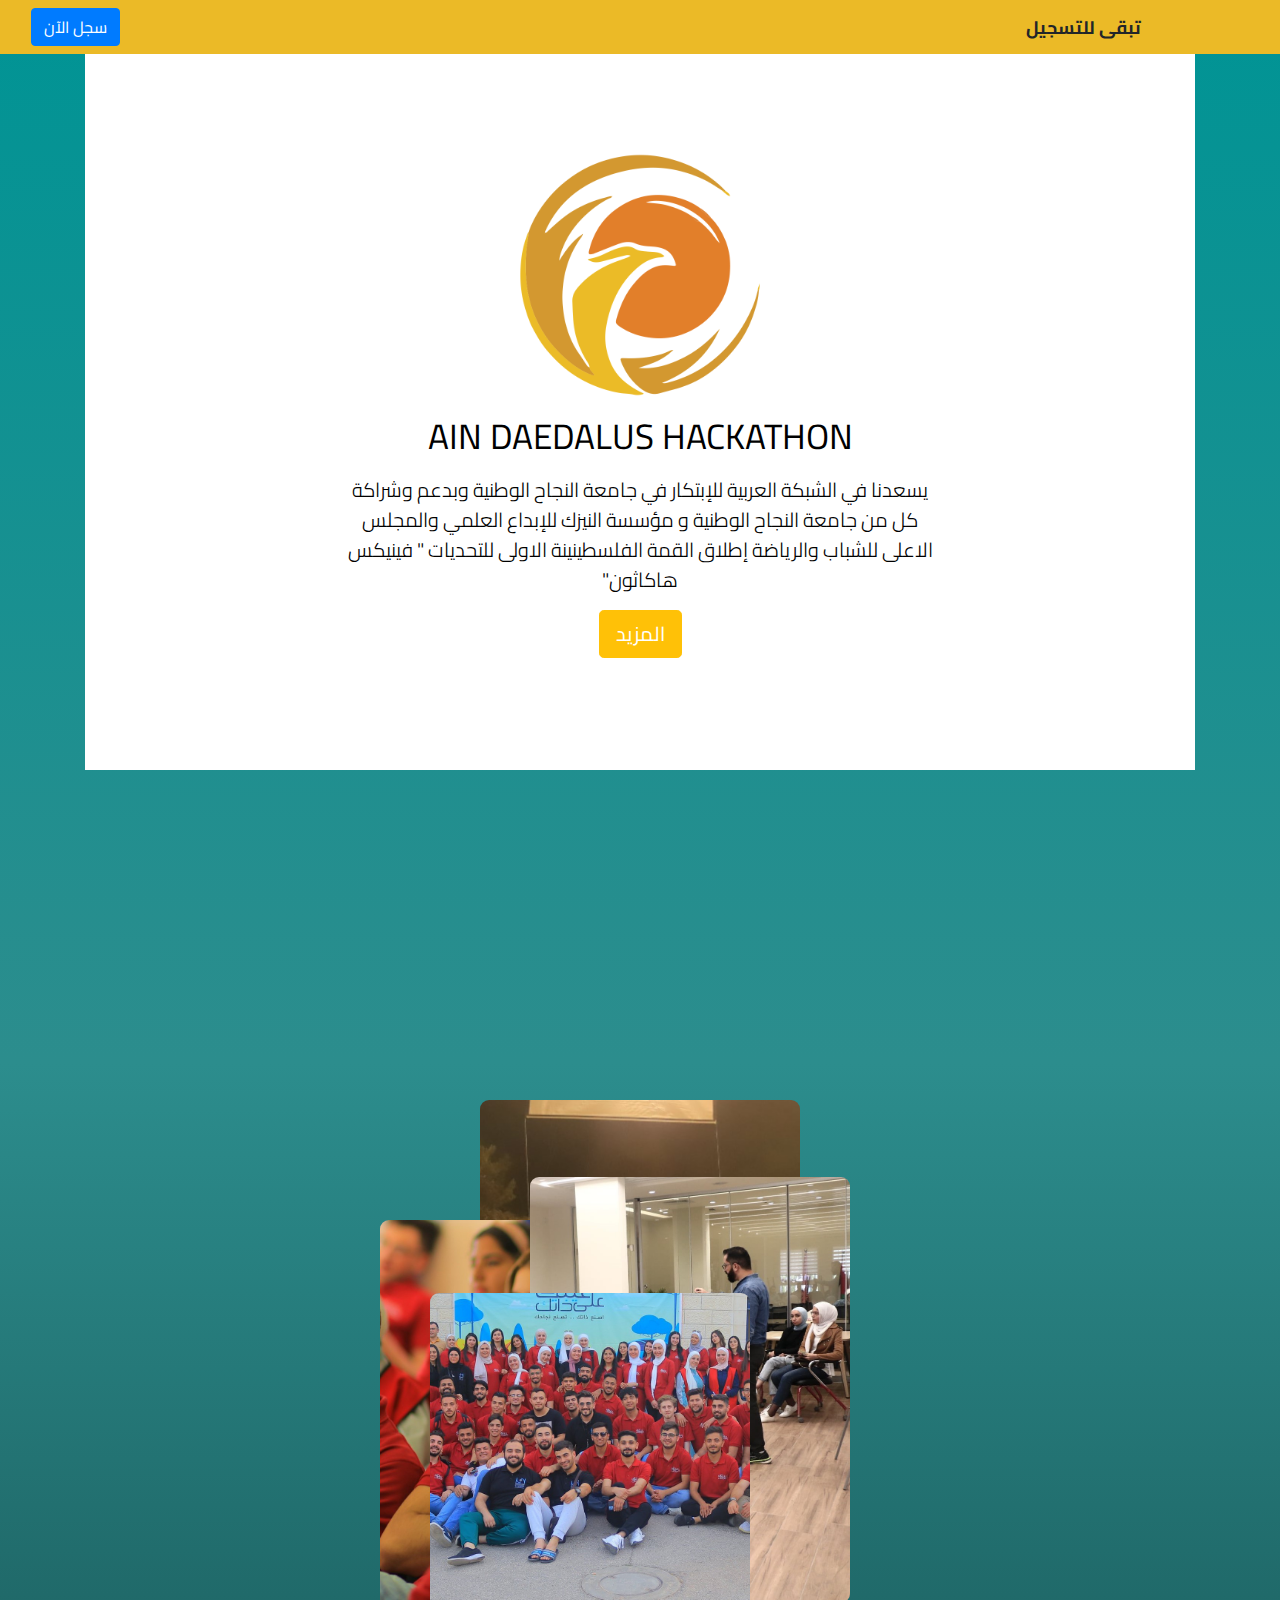
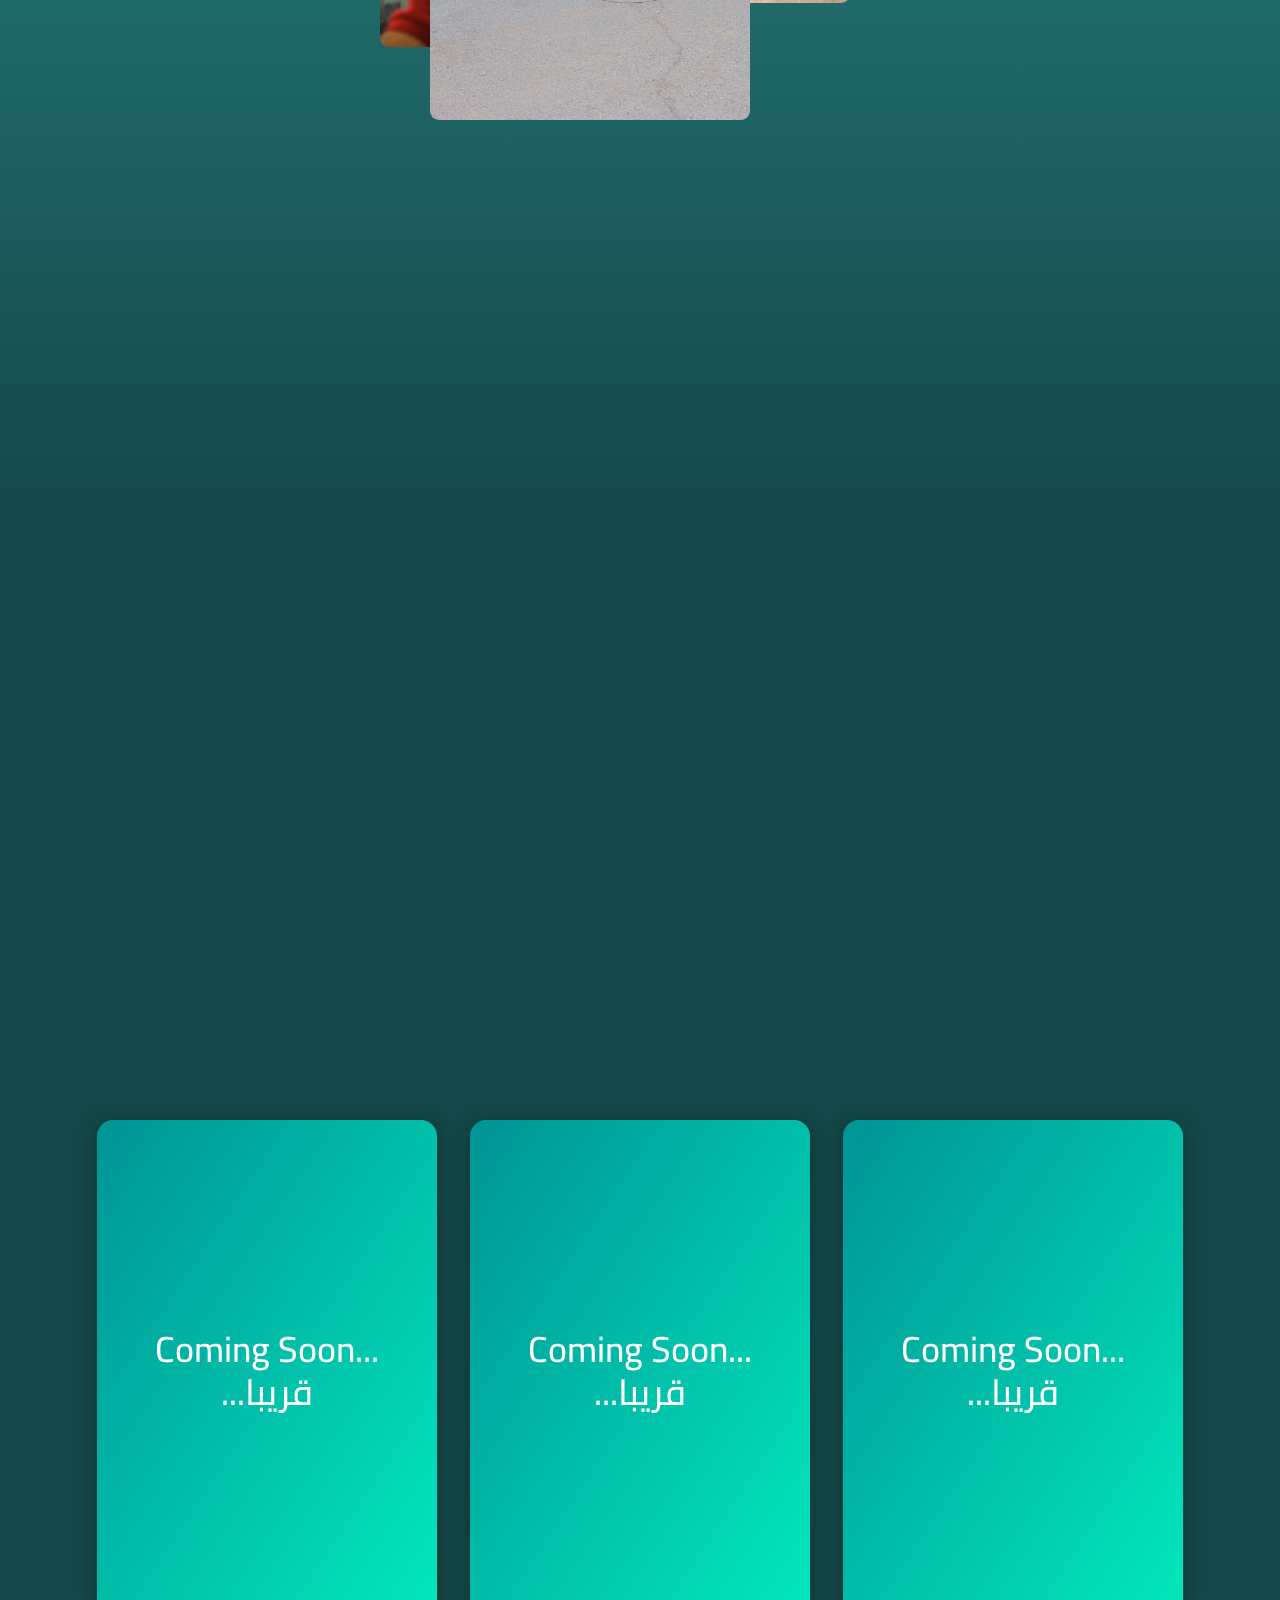
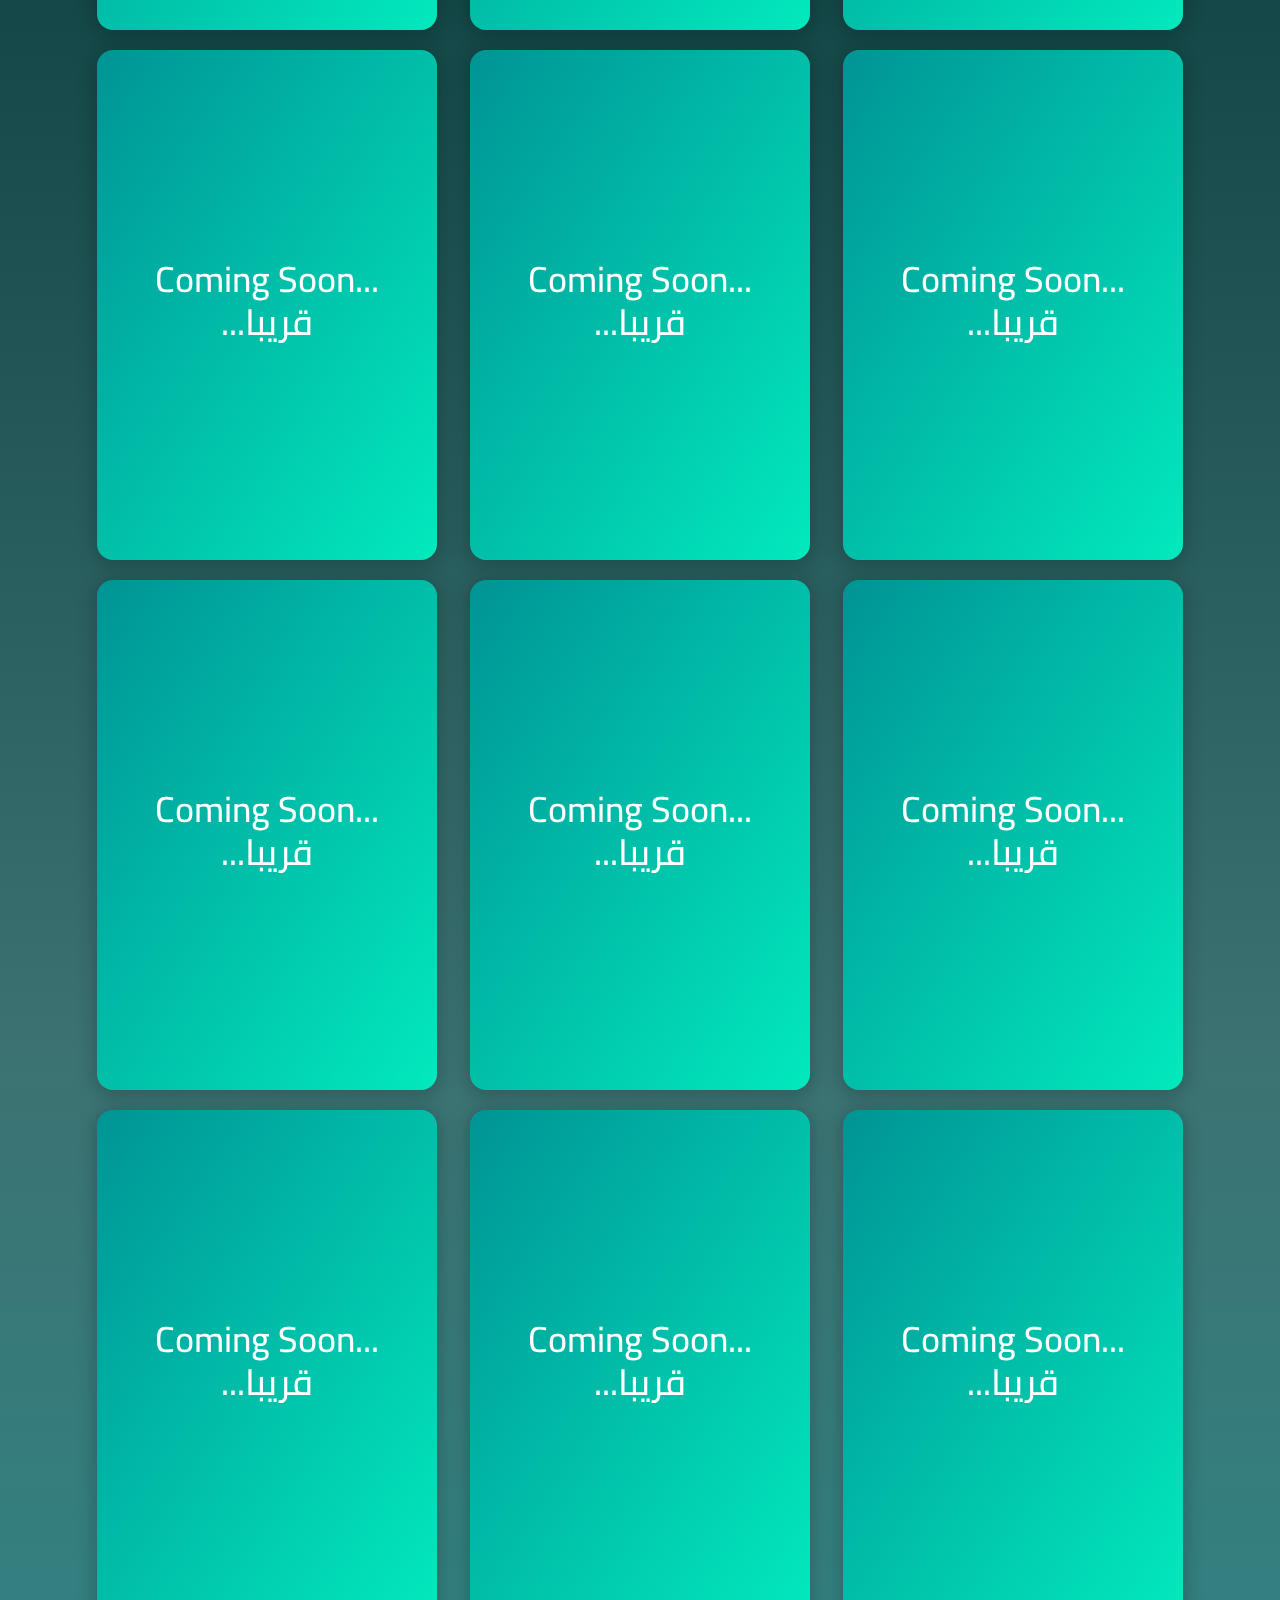
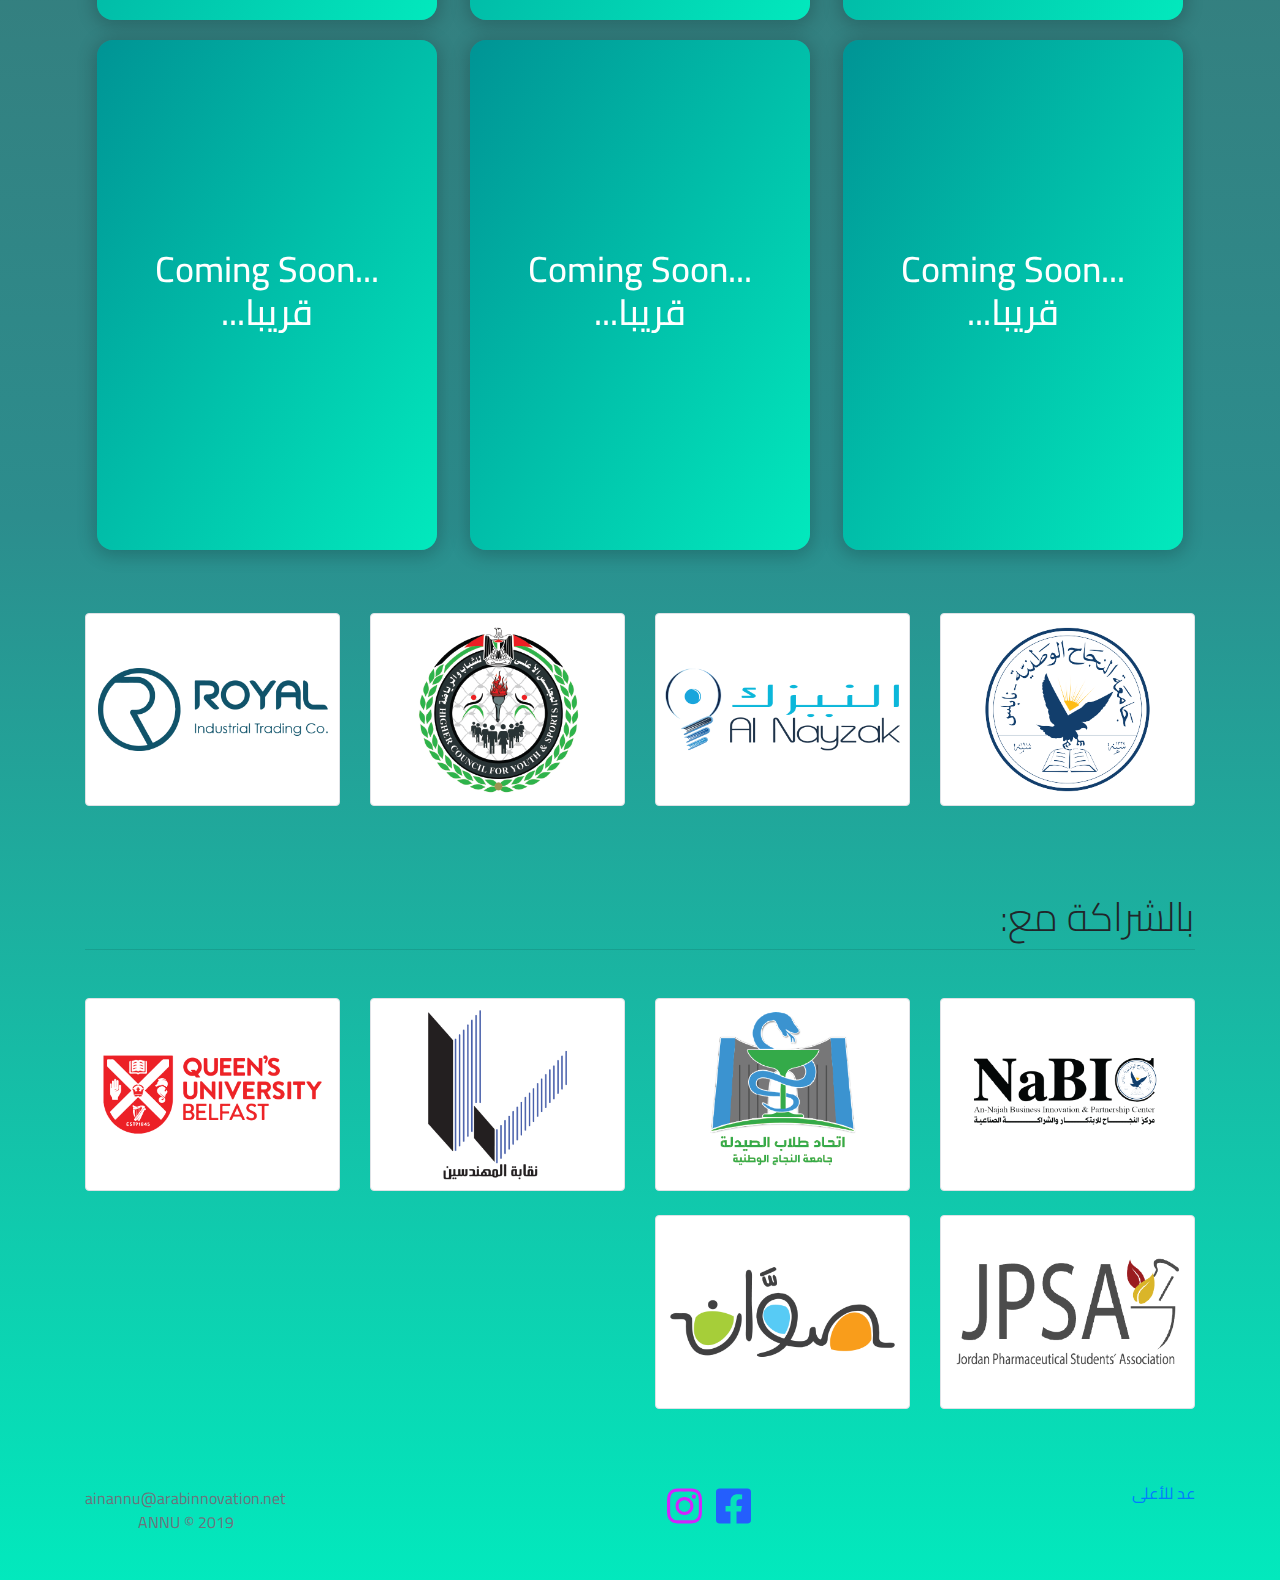
==== HackathonWebsite/index.html @ dc329b3a "mobile animation" ====
<!doctype html>
<html lang="en">

<head>
    <meta charset="utf-8">
    <meta name="viewport" content="width=device-width, initial-scale=1, shrink-to-fit=no">


    <link rel="icon" href="img/favicons/favicon.ico">

    <title>AIN DAEDALUS HACKATHON</title>
    <link rel="shortcut icon" type="image/png" href="icon.png" sizes="32x32">
    <link rel="icon" type="image/png" href="icon.png" sizes="32x32">

    <!-- Bootstrap core CSS -->
    <link href="css/bootstrap.min.css" rel="stylesheet">
    <link href="css/bootstrap-rtl.css" rel="stylesheet">
    <link href="css/all.min.css" rel="stylesheet">
    <!-- Custom styles for this template -->
    <link href="album.css" rel="stylesheet">
    <script src="js/all.min.js"></script>
    <link href="css/Animation.css" rel="stylesheet">
    <link href="css/Challenges.css" rel="stylesheet">
</head>


<body>

    <header>


        <nav class="navbar navbar-light center text-center " style=" background-color: #EBBA27; ">

            <div class="container d-flex justify-content-between mx-auto text-center"
                style="font-size: 2vh">

                
                <strong>تبقى للتسجيل <span id="demo"> </span></strong>
                <button type="button" class="btn btn-primary "><a href=" #album py-5 bg-light" style="color: white;">سجل
                        الآن</a></button>

            </div>
        </nav>

    </header>

    



    <main role="main" class="container">

        <section class="jumbotron jumbotron-fluid text-center" style="color: white;">
            <div class="container-fluid">

                <img src=" logo.png " style=" width:250px; ">

                <h1 class=" jumbotron-heading "
                    style=" color: black;font-size: 3.9vh;padding-bottom: 10px;padding-top: 15px; ">
                    <strong>AIN DAEDALUS HACKATHON</strong> </h1>
                <p class=" lead " style=" font-weight: 350; width:55%; text-align: center ;margin:
                auto;  color:black;"> 
                        

                        يسعدنا في الشبكة العربية للإبتكار في جامعة النجاح الوطنية وبدعم وشراكة كل من جامعة النجاح الوطنية و مؤسسة النيزك للإبداع العلمي والمجلس الاعلى للشباب والرياضة إطلاق القمة الفلسطينينة الاولى للتحديات "
                فينيكس هاكاثون" </p> <p>

                <button class=" btn btn-warning btn-lg" type="button" data-toggle="collapse"
                    data-target="#collapseExample" aria-expanded="false" aria-controls="collapseExample"
                    style="color: white;margin-top:15px">
                    المزيد </button>
                </p>
                <div class="collapse" id="collapseExample">
                    <div class="card card-body" style="color: black;">
                        يتيح الهاكثون لطلبة الجامعات الفلسطينينة المشاركة في 9 تحديات مختلفة والموجهة لمختلف التخصصات
                        الهندسية والصيدلة و العلاقات العامة والإعلام ، والتي ستأهل الفائزين للمشاركة في التصفيات الدولية
                        في قمة عينك 2019 في الاردن ،وسنعمل بشكل يومي على إطلاق تحدين ،

                        ستنطلق فعاليات الهاكثون يوم الجمعة الموافق 20/09/2019 في مبنى كلية الهندسة وتكنولوجيا المعلومات
                        في جامعة النجاح الوطنية ، وسيستمر لمدة 24 ساعه متواصلة وسيحتوي على 9 تحديات مختلفة ، سيعمل
                        الطلبة خلالها على تقديم حلولهم المبتكرة او مشاريعهم الابداعية او افكار شركاتهم الناشئة او العمل
                        على حل مشكلة معينة يتم إعطائهم لها خلال التحدي ، هذا الامر يتم تحديده من قبل التحدي الذي تقوم
                        بالتسجيل به ! والتسجيل سيكون متاحاً مع الاعلان عن كل تحدي
                        المستقبل يبدأ الان ! الفرصة الان بين يديك
                        <a style="padding-top: 20px;" href=" #album py-5 bg-light" style="color: white;">

                            <button type="button" class="btn btn-primary ">
                                سجل الآن
                            </button>
                        </a>
                    </div>
                </div>

            </div>
        </section>
        
            <div class="text-center animationADD">   
                <div class="getReadyBox">
                    <h1 class="getReady" >
                        <span class="zeroOpacity">شارك </span>
                        <span class="zeroOpacity">تحدى </span>
                        <span class="zeroOpacity">تألق </span>
                    </h1>
                    <div class="mobileTextGrid">
                        <div>
                            <div><h1 class="mobileTextSize rightWord">شارك</h1></div>
                            <div><h1 class="mobileTextSize leftWord">تحدى</h1></div>
                            <div><h1 class="mobileTextSize rightWord">تألق</h1></div>
                        </div>
                    </div>
                </div>
                <div class="imageShowContainer">
                    <div class="imageShow">
                        <div id="lastClone" class="imageBox">
                            <img src="4P.jpg" class="slideImage">
                            <p class="underText">نشاط عين سنة 1999</p>
                        </div>
                        <div class="image1 imageBox">
                            <img src="1P.jpg" class="slideImage">
                            <p class="underText">نشاط عين سنة 1999</p>
                        </div>
                        <div class="image2 imageBox">
                            <img src="2P.jpg" class="slideImage">
                            <p class="underText">نشاط عين سنة 1999</p>
                        </div>
                        <div class="image3 imageBox">
                            <img src="3P.jpg" class="slideImage">
                            <p class="underText">نشاط عين سنة 1999</p>
                        </div>
                        <div class="image4 imageBox">
                            <img src="4P.jpg" class="slideImage">
                            <p class="underText">نشاط عين سنة 1999</p>
                        </div>
                        <div id ="firstClone" class="imageBox">
                            <img src="1P.jpg" class="slideImage">
                            <p class="underText">نشاط عين سنة 1999</p>
                        </div>
                        <div id="secondClone" class="imageBox">
                            <img src="2P.jpg" class="slideImage">
                            <p class="underText">نشاط عين سنة 1999</p>
                        </div>
                    </div>
                </div>
                <div class="ready">
                    <h2 class="readyARText">جاهزين ؟</h2>
                </div>
            </div>


        <div class="" id="album py-5 bg-light">
            <div class="">
                <div class="row text-align" style="text-align: center;">
                    <!-- <h1 style="text-align: center; width:100%; padding-bottom: 15px ;">التحديات
                    </h1> -->
                </div>

                <div class="myContainer">

                    <!-- 1 challenge -->

                    <div class="myCard">

                        <div class="cardInner">
                            <div class="cardFace cardFace--front">
                                <div>
                                    <h2>...Coming Soon <br> قريبا...</h2> 
                                    <div id="challenge1Timer" class="countDownTimer"></div>
                                </div>
                            </div>
                            <div class="cardFace cardFace--back">
                                <div class="cardContent">
                                    <div class="cardHeader">
                                        <img src="arc.jpeg" alt="" class="innerImage"/>
                                        <!-- <h3></h3> -->
                                    </div>
                                    <div class="cardBody">
                                        <h3>تحدي الطيران</h3>
                                        <p>في هذا التحدي رح نطير الي اعلى ما يمكن علشان هيك رح نقلع للعراق و فلسطين و بلاد الشام كلها و تركيا و اميركا و روسيا و سكتلندا</p>
                                        <!-- <button></button> -->
                                    </div>
                                </div>
                            </div>
                        </div>
                        
                    </div>

                    <!-- 2 challenge -->

                    <div class="myCard">

                        <div class="cardInner">
                            <div class="cardFace cardFace--front">
                                <div>
                                    <h2>...Coming Soon <br> قريبا...</h2> 
                                    <div id="challenge2Timer" class="countDownTimer"></div>
                                </div>
                            </div>
                            <div class="cardFace cardFace--back">
                                <div class="cardContent">
                                    <div class="cardHeader">
                                        <img src="arc.jpeg" alt="" class="innerImage"/>
                                        <!-- <h3></h3> -->
                                    </div>
                                    <div class="cardBody">
                                        <h3></h3>
                                        <p></p>
                                        <!-- <button></button> -->
                                    </div>
                                </div>
                            </div>
                        </div>
                        
                    </div>

                    <!-- 3 challenge -->

                    <div class="myCard">

                        <div class="cardInner">
                            <div class="cardFace cardFace--front">
                                <div>
                                    <h2>...Coming Soon <br> قريبا...</h2> 
                                    <div id="challenge3Timer" class="countDownTimer"></div>
                                </div>
                            </div>
                            <div class="cardFace cardFace--back">
                                <div class="cardContent">
                                    <div class="cardHeader">
                                        <img src="arc.jpeg" alt="" class="innerImage"/>
                                        <!-- <h3></h3> -->
                                    </div>
                                    <div class="cardBody">
                                        <h3></h3>
                                        <p></p>
                                        <!-- <button></button> -->
                                    </div>
                                </div>
                            </div>
                        </div>
                        
                    </div>

                    <!-- 4 challenge -->

                    <div class="myCard">

                        <div class="cardInner">
                            <div class="cardFace cardFace--front">
                                <div>
                                    <h2>...Coming Soon <br> قريبا...</h2> 
                                    <div id="challenge4Timer" class="countDownTimer"></div>
                                </div>
                            </div>
                            <div class="cardFace cardFace--back">
                                <div class="cardContent">
                                    <div class="cardHeader">
                                        <img src="arc.jpeg" alt="" class="innerImage"/>
                                        <!-- <h3></h3> -->
                                    </div>
                                    <div class="cardBody">
                                        <h3></h3>
                                        <p></p>
                                        <!-- <button></button> -->
                                    </div>
                                </div>
                            </div>
                        </div>
                        
                    </div>

                    <!-- 5 challenge -->

                    <div class="myCard">

                        <div class="cardInner">
                            <div class="cardFace cardFace--front">
                                <div>
                                    <h2>...Coming Soon <br> قريبا...</h2> 
                                    <div id="challenge5Timer" class="countDownTimer"></div>
                                </div>
                            </div>
                            <div class="cardFace cardFace--back">
                                <div class="cardContent">
                                    <div class="cardHeader">
                                        <img src="arc.jpeg" alt="" class="innerImage"/>
                                        <!-- <h3></h3> -->
                                    </div>
                                    <div class="cardBody">
                                        <h3></h3>
                                        <p></p>
                                        <!-- <button></button> -->
                                    </div>
                                </div>
                            </div>
                        </div>
                        
                    </div>

                    <!-- 6 challenge -->

                    <div class="myCard">

                        <div class="cardInner">
                            <div class="cardFace cardFace--front">
                                <div>
                                    <h2>...Coming Soon <br> قريبا...</h2> 
                                    <div id="challenge6Timer" class="countDownTimer"></div>
                                </div>
                            </div>
                            <div class="cardFace cardFace--back">
                                <div class="cardContent">
                                    <div class="cardHeader">
                                        <img src="arc.jpeg" alt="" class="innerImage"/>
                                        <!-- <h3></h3> -->
                                    </div>
                                    <div class="cardBody">
                                        <h3></h3>
                                        <p></p>
                                        <!-- <button></button> -->
                                    </div>
                                </div>
                            </div>
                        </div>
                        
                    </div>

                    <!-- 7 challenge -->

                    <div class="myCard">

                        <div class="cardInner">
                            <div class="cardFace cardFace--front">
                                <div>
                                    <h2>...Coming Soon <br> قريبا...</h2> 
                                    <div id="challenge7Timer" class="countDownTimer"></div>
                                </div>
                            </div>
                            <div class="cardFace cardFace--back">
                                <div class="cardContent">
                                    <div class="cardHeader">
                                        <img src="arc.jpeg" alt="" class="innerImage"/>
                                        <!-- <h3></h3> -->
                                    </div>
                                    <div class="cardBody">
                                        <h3></h3>
                                        <p></p>
                                        <!-- <button></button> -->
                                    </div>
                                </div>
                            </div>
                        </div>
                        
                    </div>

                    <!-- 8 challenge -->

                    <div class="myCard">

                        <div class="cardInner">
                            <div class="cardFace cardFace--front">
                                <div>
                                    <h2>...Coming Soon <br> قريبا...</h2> 
                                    <div id="challenge8Timer" class="countDownTimer"></div>
                                </div>
                            </div>
                            <div class="cardFace cardFace--back">
                                <div class="cardContent">
                                    <div class="cardHeader">
                                        <img src="arc.jpeg" alt="" class="innerImage"/>
                                        <!-- <h3></h3> -->
                                    </div>
                                    <div class="cardBody">
                                        <h3></h3>
                                        <p></p>
                                        <!-- <button></button> -->
                                    </div>
                                </div>
                            </div>
                        </div>
                        
                    </div>

                    <!-- 9 challenge -->

                    <div class="myCard">

                        <div class="cardInner">
                            <div class="cardFace cardFace--front">
                                <div>
                                    <h2>...Coming Soon <br> قريبا...</h2> 
                                    <div id="challenge9Timer" class="countDownTimer"></div>
                                </div>
                            </div>
                            <div class="cardFace cardFace--back">
                                <div class="cardContent">
                                    <div class="cardHeader">
                                        <img src="arc.jpeg" alt="" class="innerImage"/>
                                        <!-- <h3></h3> -->
                                    </div>
                                    <div class="cardBody">
                                        <h3></h3>
                                        <p></p>
                                        <!-- <button></button> -->
                                    </div>
                                </div>
                            </div>
                        </div>
                        
                    </div>

                    <!-- 10 challenge -->

                    <div class="myCard">

                        <div class="cardInner">
                            <div class="cardFace cardFace--front">
                                <div>
                                    <h2>...Coming Soon <br> قريبا...</h2> 
                                    <div id="challenge10Timer" class="countDownTimer"></div>
                                </div>
                            </div>
                            <div class="cardFace cardFace--back">
                                <div class="cardContent">
                                    <div class="cardHeader">
                                        <img src="arc.jpeg" alt="" class="innerImage"/>
                                        <!-- <h3></h3> -->
                                    </div>
                                    <div class="cardBody">
                                        <h3></h3>
                                        <p></p>
                                        <!-- <button></button> -->
                                    </div>
                                </div>
                            </div>
                        </div>
                        
                    </div>

                    <!-- 11 challenge -->

                    <div class="myCard">

                        <div class="cardInner">
                            <div class="cardFace cardFace--front">
                                <div>
                                    <h2>...Coming Soon <br> قريبا...</h2> 
                                    <div id="challenge11Timer" class="countDownTimer"></div>
                                </div>
                            </div>
                            <div class="cardFace cardFace--back">
                                <div class="cardContent">
                                    <div class="cardHeader">
                                        <img src="arc.jpeg" alt="" class="innerImage"/>
                                        <!-- <h3></h3> -->
                                    </div>
                                    <div class="cardBody">
                                        <h3></h3>
                                        <p></p>
                                        <!-- <button></button> -->
                                    </div>
                                </div>
                            </div>
                        </div>
                        
                    </div>

                    <!-- 12 challenge -->

                    <div class="myCard">

                        <div class="cardInner">
                            <div class="cardFace cardFace--front">
                                <div>
                                    <h2>...Coming Soon <br> قريبا...</h2> 
                                    <div id="challenge12Timer" class="countDownTimer"></div>
                                </div>
                            </div>
                            <div class="cardFace cardFace--back">
                                <div class="cardContent">
                                    <div class="cardHeader">
                                        <img src="arc.jpeg" alt="" class="innerImage"/>
                                        <!-- <h3></h3> -->
                                    </div>
                                    <div class="cardBody">
                                        <h3></h3>
                                        <p></p>
                                        <!-- <button></button> -->
                                    </div>
                                </div>
                            </div>
                        </div>
                        
                    </div>

                    <!-- 13 challenge -->

                    <div class="myCard">

                        <div class="cardInner">
                            <div class="cardFace cardFace--front">
                                <div>
                                    <h2>...Coming Soon <br> قريبا...</h2> 
                                    <div id="challenge13Timer" class="countDownTimer"></div>
                                </div>
                            </div>
                            <div class="cardFace cardFace--back">
                                <div class="cardContent">
                                    <div class="cardHeader">
                                        <img src="arc.jpeg" alt="" class="innerImage"/>
                                        <!-- <h3></h3> -->
                                    </div>
                                    <div class="cardBody">
                                        <h3></h3>
                                        <p></p>
                                        <!-- <button></button> -->
                                    </div>
                                </div>
                            </div>
                        </div>
                        
                    </div>

                    <!-- 14 challenge -->

                    <div class="myCard">

                        <div class="cardInner">
                            <div class="cardFace cardFace--front">
                                <div>
                                    <h2>...Coming Soon <br> قريبا...</h2> 
                                    <div id="challenge14Timer" class="countDownTimer"></div>
                                </div>
                            </div>
                            <div class="cardFace cardFace--back">
                                <div class="cardContent">
                                    <div class="cardHeader">
                                        <img src="arc.jpeg" alt="" class="innerImage"/>
                                        <!-- <h3></h3> -->
                                    </div>
                                    <div class="cardBody">
                                        <h3></h3>
                                        <p></p>
                                        <!-- <button></button> -->
                                    </div>
                                </div>
                            </div>
                        </div>
                        
                    </div>

                    <!-- 15 challenge -->

                    <div class="myCard">

                        <div class="cardInner">
                            <div class="cardFace cardFace--front">
                                <div>
                                    <h2>...Coming Soon <br> قريبا...</h2> 
                                    <div id="challenge15Timer" class="countDownTimer"></div>
                                </div>
                            </div>
                            <div class="cardFace cardFace--back">
                                <div class="cardContent">
                                    <div class="cardHeader">
                                        <img src="arc.jpeg" alt="" class="innerImage"/>
                                        <!-- <h3></h3> -->
                                    </div>
                                    <div class="cardBody">
                                        <h3></h3>
                                        <p></p>
                                        <!-- <button></button> -->
                                    </div>
                                </div>
                            </div>
                        </div>
                        
                    </div>

                </div>
                




            </div>
        </div>
        </div>





    </main>

    
    <div class="container" style=" padding-top:3%;">

        <h1 class="font-weight-light text-center text-lg-left mt-4 mb-0"> </h1>



        <div class="row text-center text-lg-left" style="color: white;">

            <div class="col-lg-3 col-md-4 col-6">
                <div class="d-block mb-4 h-100">
                    <img class="img-fluid img-thumbnail" src="4.png" alt="">
                </div>
            </div>
            <div class="col-lg-3 col-md-4 col-6">
                <div class="d-block mb-4 h-100">
                    <img class="img-fluid img-thumbnail" src="3.png" alt="">
                </div>
            </div>
            <div class="col-lg-3 col-md-4 col-6">
                <div class="d-block mb-4 h-100">
                    <img class="img-fluid img-thumbnail" src="2.png" alt="">
                </div>
            </div>


            <div class="col-lg-3 col-md-4 col-6">
                <div class="d-block mb-4 h-100">
                    <img class="img-fluid img-thumbnail" src="5.png" alt="">
                </div>
            </div>


        </div>

    </div>

    <!-- suport -->
    <!-- supporter -->
    <div class="container" style=" padding-top:3%;">

        <h1 class="font-weight-light text-center text-lg-left mt-4 mb-0">بالشراكة مع:</h1>

        <hr class="mt-2 mb-5">

        <div class="row text-center text-lg-left">

            <div class="col-lg-3 col-md-4 col-6">
                <div class="d-block mb-4 h-100">
                    <img class="img-fluid img-thumbnail" src="6.png" alt="">
                </div>
            </div>
            <div class="col-lg-3 col-md-4 col-6">
                <div class="d-block mb-4 h-100">
                    <img class="img-fluid img-thumbnail" src="7.png" alt="">
                </div>
            </div>
            <div class="col-lg-3 col-md-4 col-6">
                <div class="d-block mb-4 h-100">
                    <img class="img-fluid img-thumbnail" src="8.png" alt="">
                </div>
            </div>
            <div class="col-lg-3 col-md-4 col-6">
                <div class="d-block mb-4 h-100">
                    <img class="img-fluid img-thumbnail" src="9.png" alt="">
                </div>
            </div>
            <div class="col-lg-3 col-md-4 col-6">
                <div class="d-block mb-4 h-100">
                    <img class="img-fluid img-thumbnail" src="10.png" alt="">
                </div>
            </div>
            <div class="col-lg-3 col-md-4 col-6">
                <div class="d-block mb-4 h-100">
                    <img class="img-fluid img-thumbnail" src="11.png" alt="">
                </div>
            </div>

        </div>

    </div>

    <!-- suport -->
    <footer class=" text-muted ">
        <div class=" container ">
            <div class=" float-right ">


                <p>ainannu@arabinnovation.net<br>

                    ANNU &copy; 2019
                </p>
            </div>


            <a href="https://www.facebook.com/annuain" target="_blanck"> <i class="fab fa-facebook-square"
                    Style="color:rgb(36, 94, 253); font-size: 40px;margin: 5px"> </i>

            </a>
            <a href="https://www.instagram.com/annuain/" target="_blanck">
                <i class="fab fa-instagram" Style="color:rgb(210, 36, 253); font-size: 40px ; margin: 5px"></i>
            </a>
            <a href=" # " style="float: right ;" onclick="goBlack()">عد للأعلى</a>


        </div>
    </footer>



    <script src=" https://code.jquery.com/jquery-3.2.1.slim.min.js "
        integrity=" sha384-KJ3o2DKtIkvYIK3UENzmM7KCkRr/rE9/Qpg6aAZGJwFDMVNA/GpGFF93hXpG5KkN "
        crossorigin=" anonymous "></script>
    <script>
        window.jQuery || document.write('<script src=" ../../assets/js/vendor/jquery-slim.min.js "><\/script>')
    </script>
    <script src=" js/vendor/popper.min.js "></script>
    <script src=" js/bootstrap.min.js "></script>
    <script src=" js/vendor/holder.min.js "></script>
    <script src="js/Animation.js"></script>
</body>



</html>
---- HackathonWebsite/album.css ----
@import url("https://fonts.googleapis.com/css?family=Cairo&display=swap");
* {
  font-family: "Cairo", sans-serif;
}

:root {
  --jumbotron-padding-y: 3rem;
}

.jumbotron {
  padding-top: var(--jumbotron-padding-y);
  padding-bottom: var(--jumbotron-padding-y);
  margin-bottom: 0;
  background-color: #fff;
}

@media (min-width: 768px) {
  .jumbotron {
    padding-top: calc(var(--jumbotron-padding-y) * 2);
    padding-bottom: calc(var(--jumbotron-padding-y) * 2);
  }
}

.jumbotron p:last-child {
  margin-bottom: 0;
}

.jumbotron-heading {
  font-weight: 300;
}

.jumbotron .container {
  max-width: 40rem;
}

footer {
  padding-top: 3rem;
  padding-bottom: 3rem;
  text-align: center;
}

footer p {
  margin-bottom: 0.25rem;
  padding-top: 5px;
}

.box-shadow {
  box-shadow: 0 0.25rem 0.75rem rgba(0, 0, 0, 0.05);
}
.navbar-brand-centered {
  position: absolute;
  left: 50%;
  display: block;
  width: 160px;
  text-align: center;
  background-color: #eee;
}
.navbar > .container .navbar-brand-centered,
.navbar > .container-fluid .navbar-brand-centered {
  margin-left: -80px;
}
---- HackathonWebsite/css/Animation.css ----
:root {
    --Bprimary: #2c8d8d;
    --Bmid:#009495;
    --Bsecondary: #02e9bd;
    --Bdark: #144747;
    --BlightDark:#3c7272;
    --Blight: #F3F3F3;
}

body{
    background-image: linear-gradient(var(--Bmid),var(--Bprimary),var(--Bdark),var(--Bdark),var(--BlightDark),var(--Bprimary), var(--Bsecondary));;
    /* overflow-x: hidden; */
}

.mobileTextGrid{
    display: none;
}

.getReadyBox{
    margin-top: 100px;
    margin-bottom: 50px;
}

.getReady{
    font-size: 150px;
    margin-top: 30px;
    color: white;
}

.zeroOpacity{
    opacity: 0;
}

.underText{
    z-index: 0;
    color: white;
    opacity: 0;
    transition-property: opacity;
    transition-duration: 0.5s;
    transition-timing-function: ease-in-out;
}


.slideImage{
    width: 320px;
    height: inherit;
    border-radius: 9px;
}

.imageBox{
    width: 400px;
}

.image1{
    position: relative;
    z-index: 2;
}

.image2{
    position: relative;
    z-index: 5;
    transform: matrix(1, 0, 0, 1, 50, -390);
}

.image3{
    position: relative;
    z-index: 6;
    transform: matrix(1, 0, 0, 1, -50, -740);
}

.image4{
    position: relative; 
    z-index: 4;
    transform: matrix(1, 0, 0, 1, -100, -1280);
}

#firstClone{
    display: none;
}

#lastClone{
    display: none;
}

#secondClone{
    display: none;
}

.hidden{
    display: none;
}

.imageShow{
    width: 0px;
    height: 1500px;
    transform: matrix(1, 0, 0, 1, -350, 0);
}

.ready{
    width: 500px;
    transform: matrix(1, 0, 0, 1, -550, -200);
}

.readyARText{
    opacity: 0;
    color: white;
    font-size: 70px;
}


.animationADD{
    margin-left: auto;
    margin-right: auto;
    width: 1100px;
    height: 1800px;
}

.fadeout{
    animation-name: fade;
    animation-duration: 1s;
    animation-timing-function: ease-in;
    animation-fill-mode: forwards; 
    animation-delay: 3s;
}

.changeOpacityNormal{
    animation-name: changeOpacity;
    animation-duration: 1s;
    animation-timing-function: ease-in;
    animation-fill-mode: forwards; 
}

.changeOpacityFast{
    animation-name: changeOpacity;
    animation-duration: 1s;
    animation-timing-function: ease-in;
    animation-fill-mode: forwards; 
    animation-delay: 0.5s;
}

.changeOpacitySlow{
    animation-name: changeOpacity;
    animation-duration: 1s;
    animation-timing-function: ease-in;
    animation-fill-mode: forwards; 
    animation-delay: 1s;
}

@keyframes changeOpacity {
    0%{
        opacity: 0;
    }
    100%{
        opacity: 1;
    }
}

@keyframes fade {
    0%{
        opacity: 1;
    }
    100%{
        opacity: 0;
    }
}



@media only screen and (max-width: 1200px) and (min-width : 770px) {
    .getReady{
        font-size: 90px;
    }

    .animationADD{
        margin-left: auto;
        margin-right: auto;
        width: 700px;
        height: 1300px;
    }

    .imageShow{
        /* height: 1500px; */
        transform: matrix(1, 0, 0, 1, -180, -10);
        transition: transform 0.4s ease-in-out;
    }
    
    .ready{
        width: 300px;
        transform: matrix(1, 0, 0, 1, -350, -550);
    }

    .readyARText{
        opacity: 0;
        color: white;
        font-size: 50px;
    }
    
    .slideImage{
        width: 250px;
        height: inherit;
        border-radius: 9px;
    }
    
    .imageBox{
        width: 300px;
    }

    .image2{
        transform: matrix(1, 0, 0, 1, 50, -320);
    }
    
    .image3{
        transform: matrix(1, 0, 0, 1, -50, -600);
    }
    
    .image4{
        transform: matrix(1, 0, 0, 1, -100, -1020);
    }

}

@media only screen and (max-width: 770px){

    .container{
        margin: 0;
        width: 100%;
        max-width: fit-content;
        overflow: hidden;
    }

    .mobileTextGrid{
        margin: auto;
        display: flex;
        width: 360px;
        /* justify-content: center; */
        /* align-items: center; */
    }

    .rightWord{
        margin-left: 152px;
        float: right;
    }

    .leftWord{
        margin-right: 152px;
        float: left;
        }

    .getReady{
        display: none;
    }

    .getReadyBox{
        height: 400px;
    }

    .mobileTextSize{
        font-size: 90px;
        color: white;
        opacity: 0;
    }

    .animationADD{
        margin-left: auto;   
        margin-right: auto;
        width: 100%;
        height: inherit;
    }

    .imageShowContainer{
        width: 100%;
        margin: auto;
        transition: transform 0.4s ease-in-out;
        /* transform: matrix(1, 0, 0, 1, 265, 0); */
        /* overflow: hidden; */
    }

    .imageShow{
        width: 100%;
        height: inherit;
        display: flex;
        transform: matrix(1, 0, 0, 1, 0, 0);
    }


    
    .ready{
        width: 300px;
        transform: matrix(1, 0, 0, 1,0, 0);
        display: none;
    }

    .readyARText{
        opacity: 0;
        color: white;
        font-size: 50px;
    }
    
    .slideImage{
        width: 320px;
        height: inherit;
        border-radius: 9px;
    }
    
    .imageBox{
        width: fit-content;
        margin-left: 10px;
        margin-right: 10px;
        transition-property: opacity;
        transition-duration: 1s;
        transition-timing-function: ease-in-out;
    }


    #firstClone{
        display: block;
    }

    #lastClone{
        display: block;
    }

    #secondClone{
        display: block;
    }

    .image2{
        transform: matrix(1, 0, 0, 1, 0, 0);
    }
    
    .image3{
        transform: matrix(1, 0, 0, 1, 0, 0);
    }

    .image4{
        transform: matrix(1, 0, 0, 1, 0, 0);
    }  

    .underText{
        margin-top: 20px;
        font-size: 30px;    
    }
}
---- HackathonWebsite/css/Challenges.css ----
.myContainer{
    width: 1100px;
    margin-left: auto;
    margin-right: auto;
    margin-top: 50px;
    
    display: grid;
    grid-gap: 20px;
    grid-template-columns: 1fr 1fr 1fr; 
    /* grid-template-rows: 1fr 1fr 1fr 1fr 1fr 1fr; */
        
}

:root {
    --primary: #009495;
    --secondary: #02e9bd;
    --dark: #212121;
    --light: #F3F3F3;
}

.myCard{

    /* just for testing */
    /* margin-top: 100px;*/
    margin-left: auto;
    margin-right: auto;
    height: 510px;  
    width: 340px;
    perspective: 1000px;
}

.cardInner {
    width: 100%;
    height: 100%;
    transition: transform 1s;
    transform-style: preserve-3d;
    cursor: pointer;
    position: relative;
}

.cardInner.is-flipped {
    transform: rotateY(180deg);
}

.cardFace {
    position: absolute;
    width: 100%;
    height: 100%;
    -webkit-backface-visibility: hidden;
    backface-visibility: hidden;
    overflow: hidden;
    border-radius: 16px;
    box-shadow: 0px 3px 18px 3px rgba(0, 0, 0, 0.2);
}

.cardFace--front {
    background-image: linear-gradient(to bottom right, var(--primary), var(--secondary));
    display: flex;
    align-items: center;
    justify-content: center;
    text-align: center;
}

.cardFace--front h2 {
    color: #FFF;
    font-size: 36px;
}

.cardFace--back {
    background-color: var(--light);
    transform: rotateY(180deg);
}


.cardContent {
    width: 100%;
    height: 100%;
}

.cardHeader {
    position: relative;
    /* padding: 30px 30px 40px; */
    height: 227px;
  }
  
.cardHeader:after {
    content: '';
    display: block;
    position: absolute;
    top: 0;
    left: 0;
    right: 0;
    bottom: 0;
    /* background-image: linear-gradient(to bottom left, var(--primary) 10%, var(--secondary) 115%); */
    z-index: -1;
    border-radius: 0px 0px 50% 0px;
}

.pp {
    display: block;
    width: 128px;
    height: 128px;
    margin: 0 auto 30px;
    border-radius: 50%;
    background-color: #FFF;
    border: 5px solid #FFF;
    object-fit: cover;
}

.innerImage{
    width: 100%;
    height: 100%;
    border-radius: 0px 0px 25% 0px;
}

.cardHeader h2 {
    color: #FFF;
    font-size: 32px;
    font-weight: 900;
    text-transform: uppercase;
    text-align: center;
}

.cardBody {
    padding: 30px;
}

.cardBody h3 {
    color: var(--dark);
    font-size: 24px;
    font-weight: 600;
    margin-bottom: 15px;
}

.cardBody p {
    color: var(--dark);
    font-size: 18px;
    line-height: 1.4;
}

.countDownTimer{
    color: #FFF;
    font-size: 26px;
}

@media only screen and (max-width: 1200px) and (min-width: 770px){
    .myContainer{
        width: 700px;
         margin-left: auto;
        margin-right: auto;
        margin-top: 50px;

        display: grid;
        grid-template-columns: 1fr 1fr; 
        /* grid-template-rows: 1fr 1fr 1fr 1fr 1fr 1fr 1fr 1fr 1fr 1fr 1fr 1fr ; */
    }
}

@media only screen and (max-width: 770px){
    .myContainer{
        width: fit-content;
        /* margin-left: auto; */
        /* margin-right: auto; */
        margin-top: 50px;

        display: grid;
        grid-template-columns: 1fr; 
        /* grid-template-rows: 1fr 1fr 1fr 1fr 1fr 1fr 1fr 1fr 1fr 1fr 1fr 1fr ; */
    }

    .container{ 
        padding: 0;
    }
}
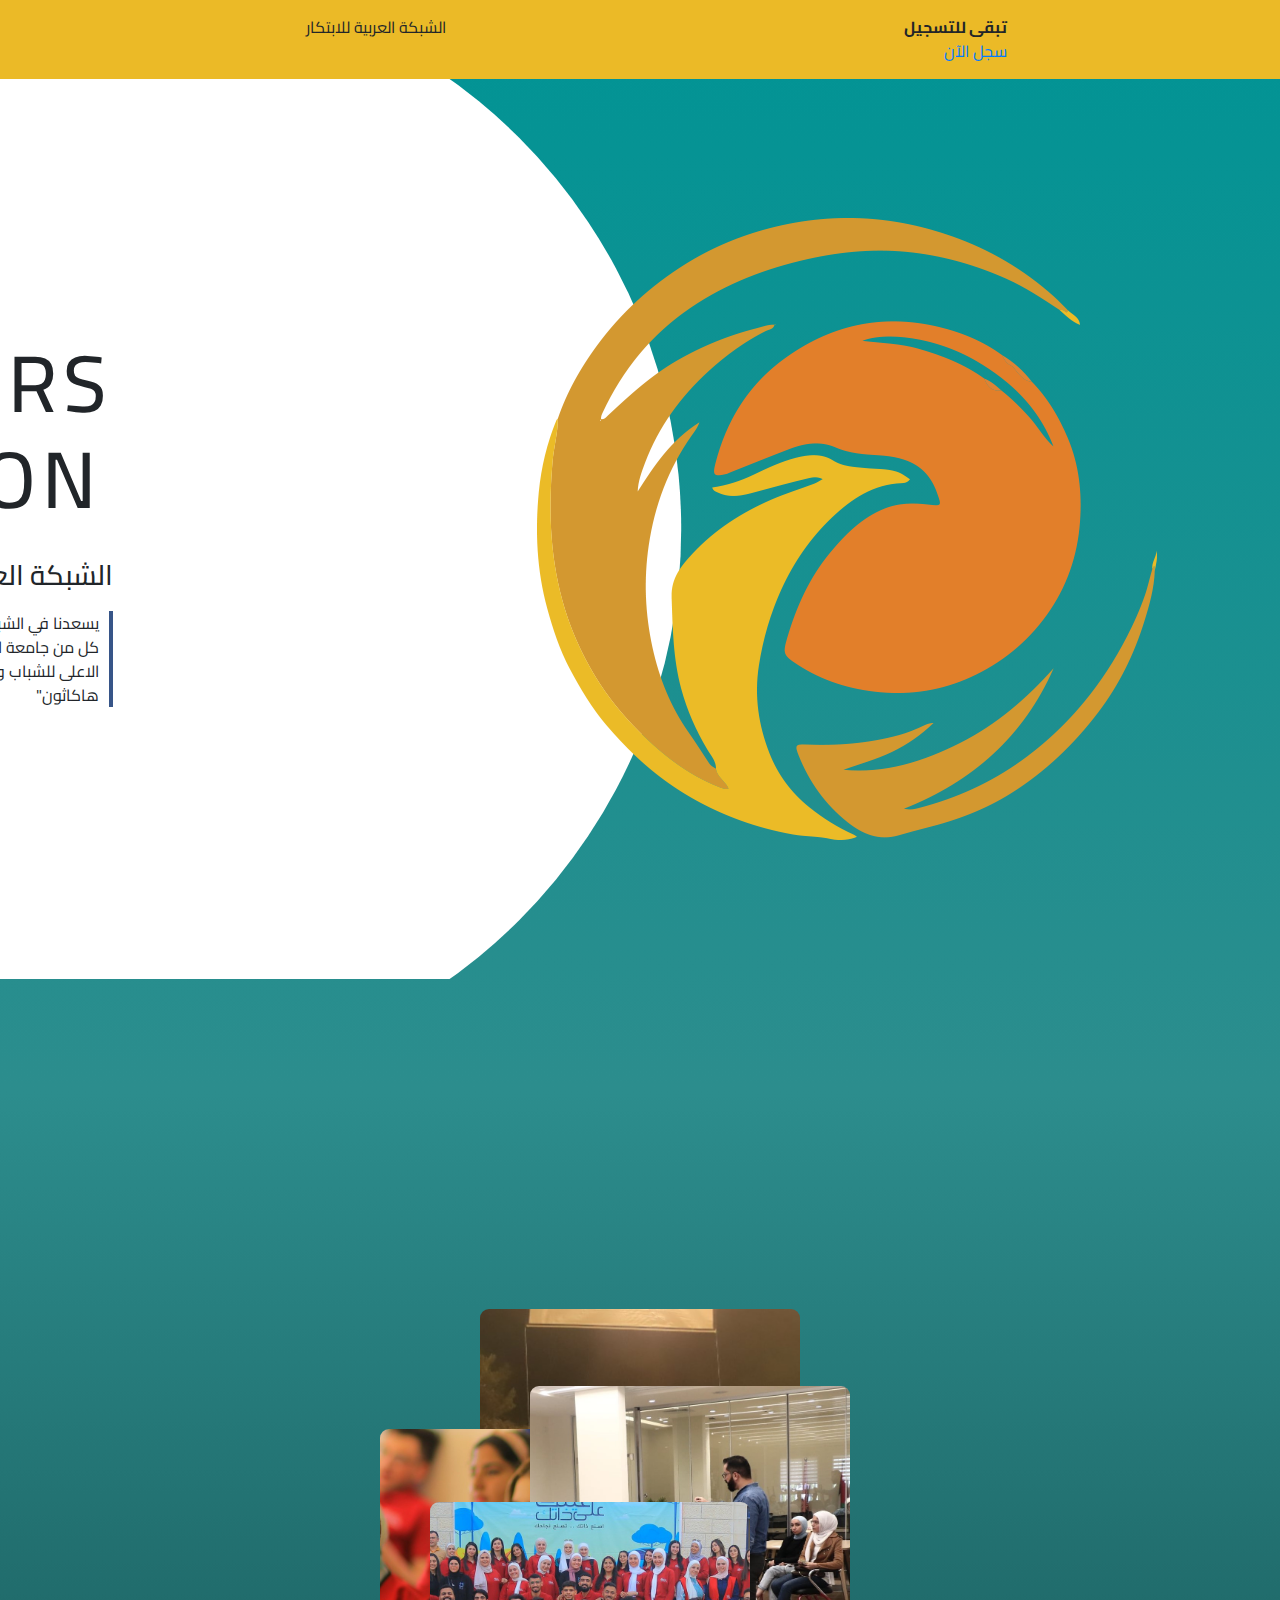
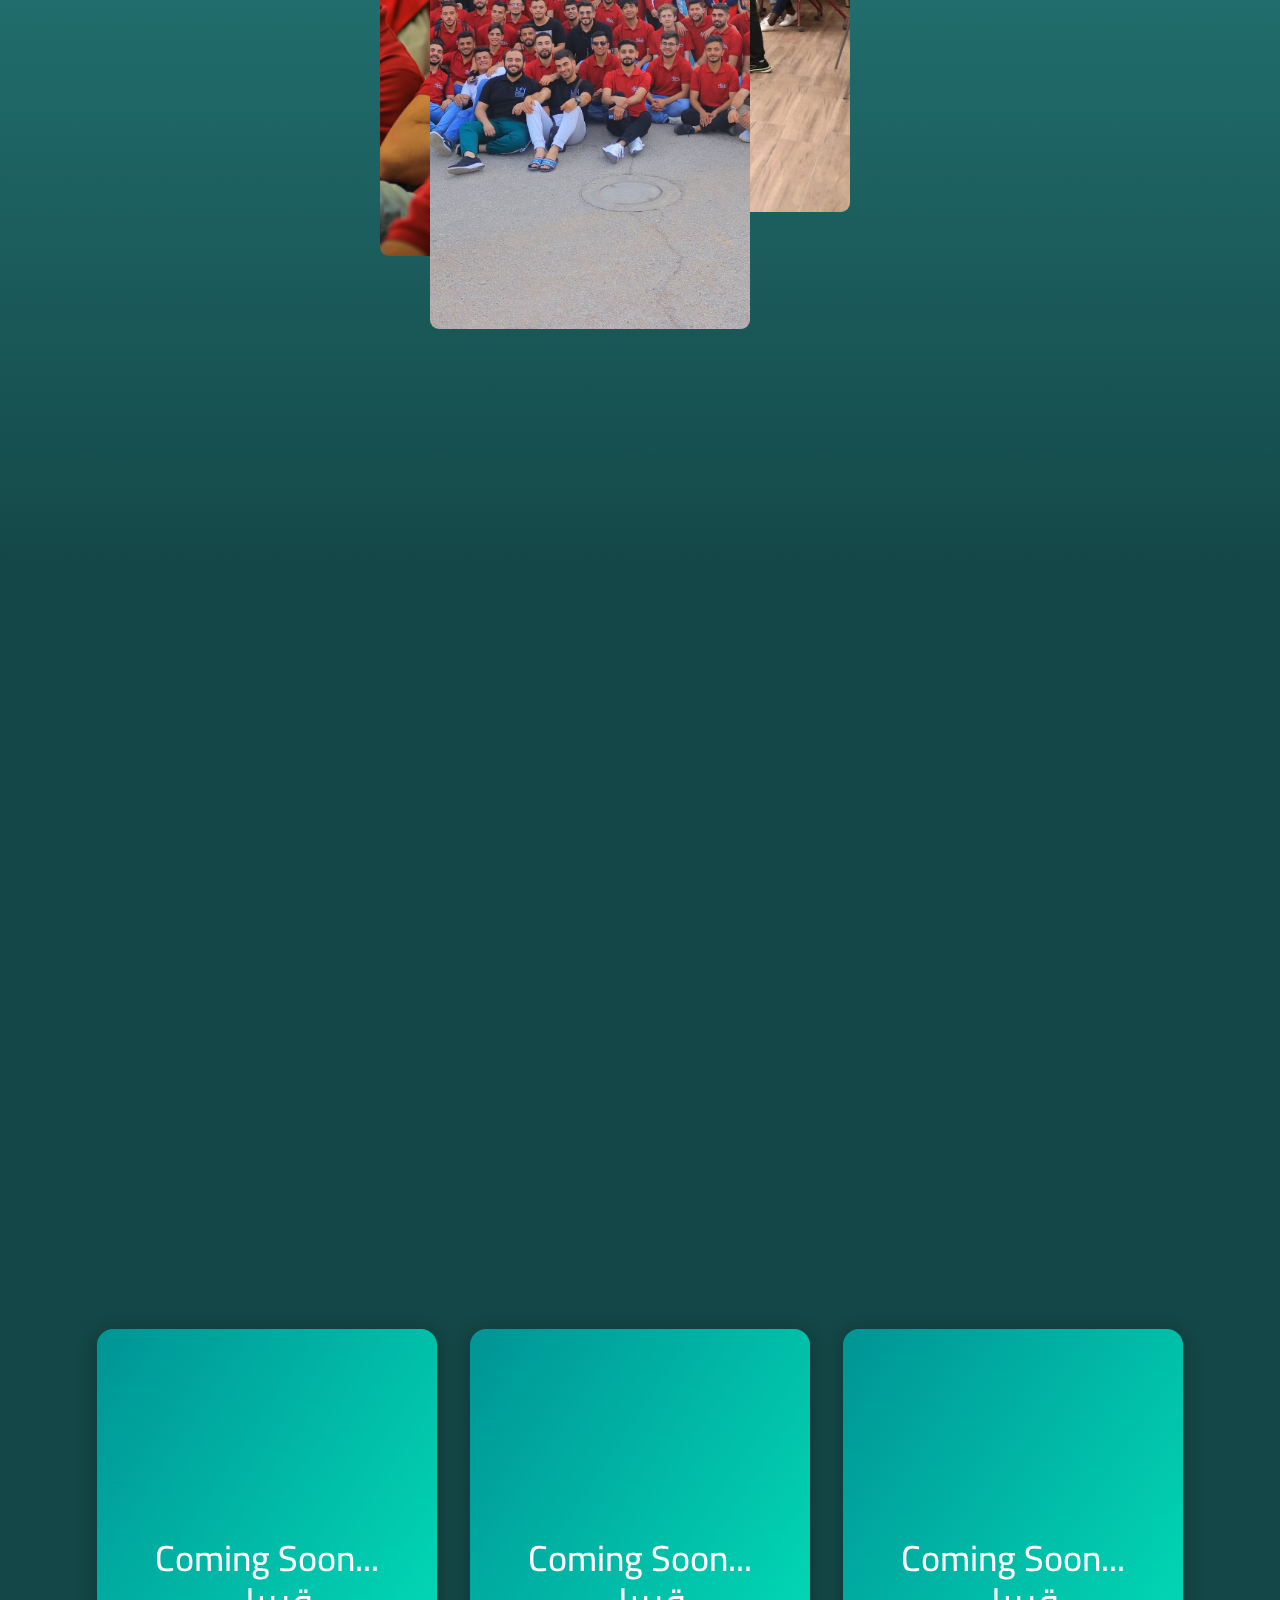
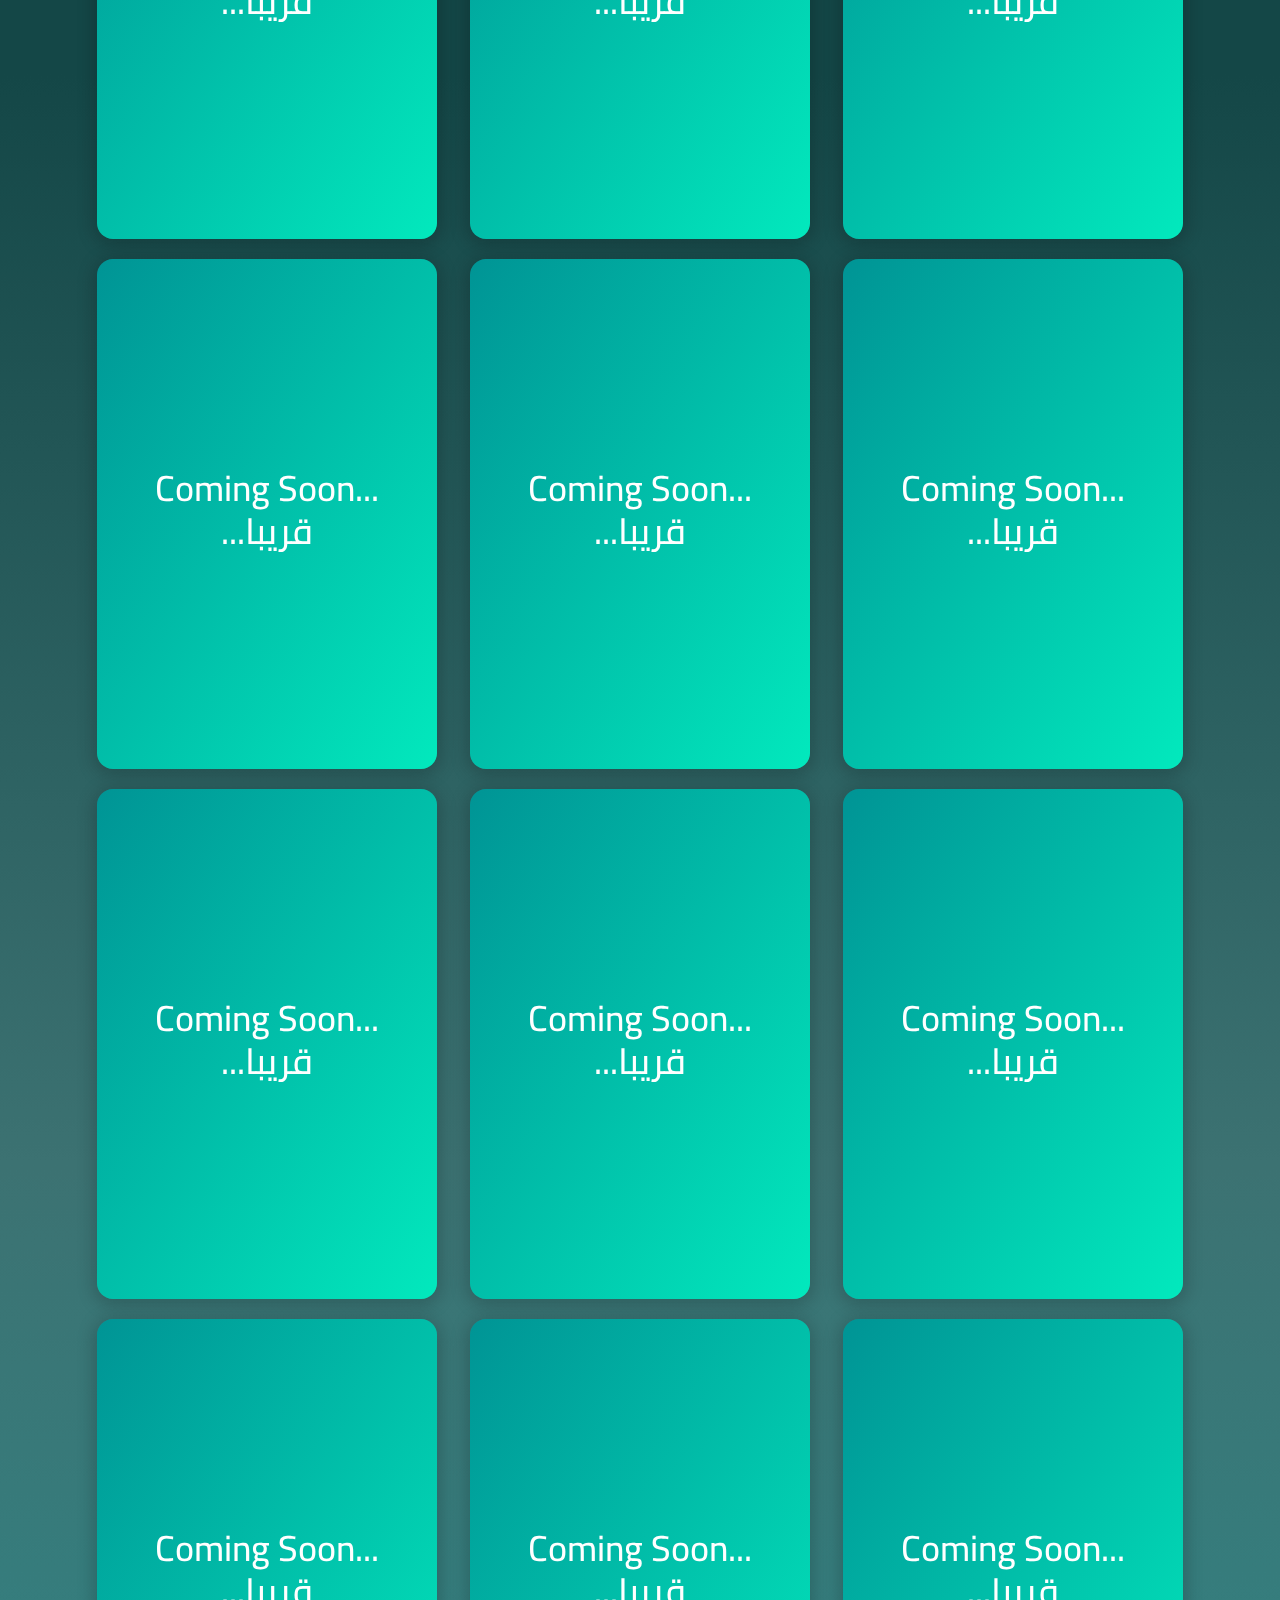
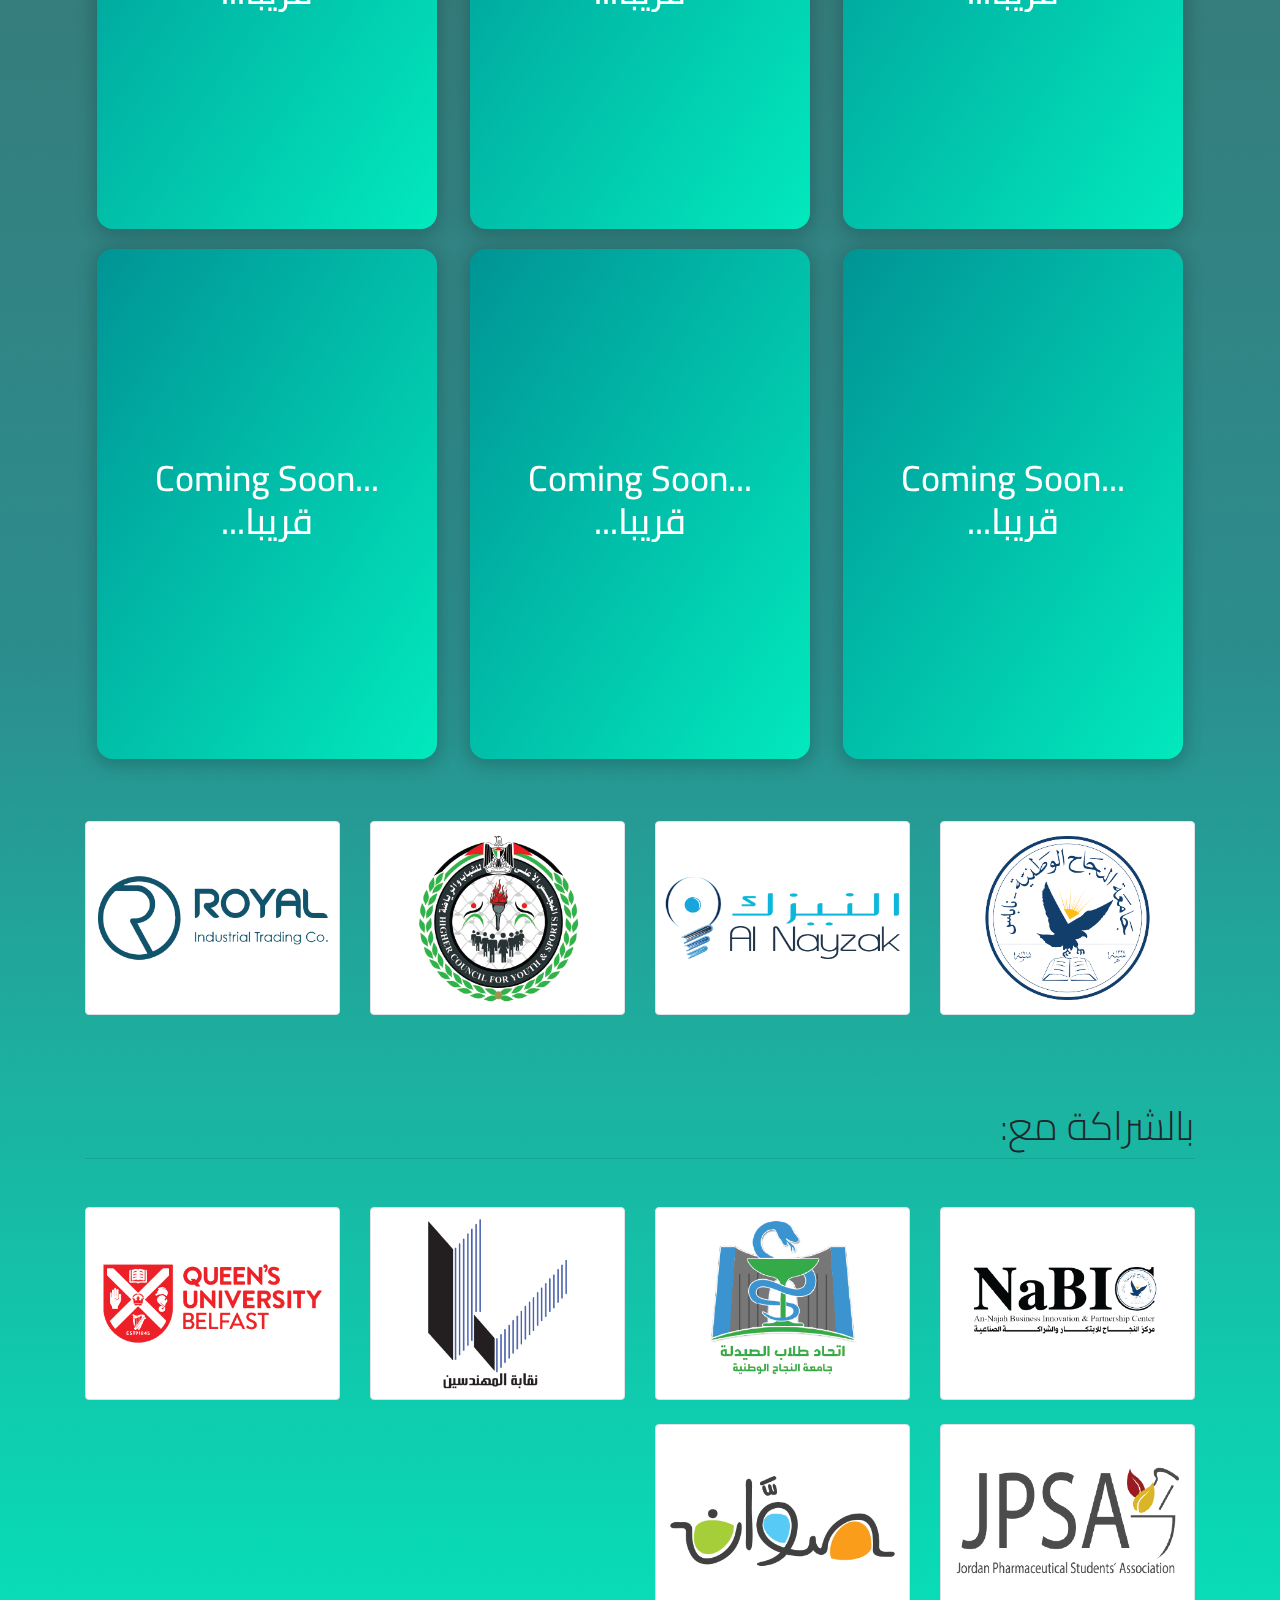
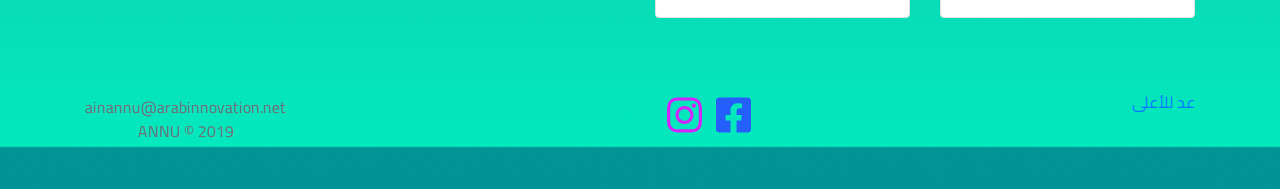
==== commit 7d245f0e: "LogoSectionEdit" ====
--- a/HackathonWebsite/index.html
+++ b/HackathonWebsite/index.html
@@ -21,79 +21,53 @@
     <script src="js/all.min.js"></script>
     <link href="css/Animation.css" rel="stylesheet">
     <link href="css/Challenges.css" rel="stylesheet">
+    <link href="css/logosection.css" rel="stylesheet">
+
 </head>
 
 
 <body>
 
-    <header>
-
-
-        <nav class="navbar navbar-light center text-center " style=" background-color: #EBBA27; ">
-
-            <div class="container d-flex justify-content-between mx-auto text-center"
-                style="font-size: 2vh">
+   
+
+
+    <nav  style=" background-color: #EBBA27; ">
+         
+
+        <ul>
+            <li class="hh">
+            <strong>تبقى للتسجيل <span id="demo"> </span></strong>
+        </li>
+        <li>
+            <img class="logo"> الشبكة العربية للابتكار</img>
+        </li>
+        <li>
+            <a href=" #album py-5 bg-light">سجل الآن</a>
+        </li>
+        <li>
+
+        </li>
+       
+
+        </ul>          
+      </nav>
+    <div class="body2">   
+        <div class="logoPannel">
+                <div class="logo">
+                    <img src=" logo.png ">
+                  </div>
+            <div class="text">
+                <h2 class="text-center Hackathon">INNOVATORS HACKATHON</h2><br><h3 class="text-left" style="padding-bottom: 10px">الشبكة العربية للإبتكار</h3></h2>
+                <p>يسعدنا في الشبكة العربية للإبتكار في جامعة النجاح الوطنية وبدعم وشراكة كل من جامعة النجاح الوطنية و مؤسسة النيزك للإبداع العلمي والمجلس الاعلى للشباب والرياضة إطلاق القمة الفلسطينينة الاولى للتحديات "
+            فينيكس هاكاثون" </p>
+        </div>
+            
 
                 
-                <strong>تبقى للتسجيل <span id="demo"> </span></strong>
-                <button type="button" class="btn btn-primary "><a href=" #album py-5 bg-light" style="color: white;">سجل
-                        الآن</a></button>
-
-            </div>
-        </nav>
-
-    </header>
-
-    
-
-
-
-    <main role="main" class="container">
-
-        <section class="jumbotron jumbotron-fluid text-center" style="color: white;">
-            <div class="container-fluid">
-
-                <img src=" logo.png " style=" width:250px; ">
-
-                <h1 class=" jumbotron-heading "
-                    style=" color: black;font-size: 3.9vh;padding-bottom: 10px;padding-top: 15px; ">
-                    <strong>AIN DAEDALUS HACKATHON</strong> </h1>
-                <p class=" lead " style=" font-weight: 350; width:55%; text-align: center ;margin:
-                auto;  color:black;"> 
-                        
-
-                        يسعدنا في الشبكة العربية للإبتكار في جامعة النجاح الوطنية وبدعم وشراكة كل من جامعة النجاح الوطنية و مؤسسة النيزك للإبداع العلمي والمجلس الاعلى للشباب والرياضة إطلاق القمة الفلسطينينة الاولى للتحديات "
-                فينيكس هاكاثون" </p> <p>
-
-                <button class=" btn btn-warning btn-lg" type="button" data-toggle="collapse"
-                    data-target="#collapseExample" aria-expanded="false" aria-controls="collapseExample"
-                    style="color: white;margin-top:15px">
-                    المزيد </button>
-                </p>
-                <div class="collapse" id="collapseExample">
-                    <div class="card card-body" style="color: black;">
-                        يتيح الهاكثون لطلبة الجامعات الفلسطينينة المشاركة في 9 تحديات مختلفة والموجهة لمختلف التخصصات
-                        الهندسية والصيدلة و العلاقات العامة والإعلام ، والتي ستأهل الفائزين للمشاركة في التصفيات الدولية
-                        في قمة عينك 2019 في الاردن ،وسنعمل بشكل يومي على إطلاق تحدين ،
-
-                        ستنطلق فعاليات الهاكثون يوم الجمعة الموافق 20/09/2019 في مبنى كلية الهندسة وتكنولوجيا المعلومات
-                        في جامعة النجاح الوطنية ، وسيستمر لمدة 24 ساعه متواصلة وسيحتوي على 9 تحديات مختلفة ، سيعمل
-                        الطلبة خلالها على تقديم حلولهم المبتكرة او مشاريعهم الابداعية او افكار شركاتهم الناشئة او العمل
-                        على حل مشكلة معينة يتم إعطائهم لها خلال التحدي ، هذا الامر يتم تحديده من قبل التحدي الذي تقوم
-                        بالتسجيل به ! والتسجيل سيكون متاحاً مع الاعلان عن كل تحدي
-                        المستقبل يبدأ الان ! الفرصة الان بين يديك
-                        <a style="padding-top: 20px;" href=" #album py-5 bg-light" style="color: white;">
-
-                            <button type="button" class="btn btn-primary ">
-                                سجل الآن
-                            </button>
-                        </a>
-                    </div>
-                </div>
-
-            </div>
-        </section>
-        
+        </div>
+
+    </div>
+
             <div class="text-center animationADD">   
                 <div class="getReadyBox">
                     <h1 class="getReady" >
@@ -590,7 +564,7 @@
 
 
 
-    </main>
+   
 
     
     <div class="container" style=" padding-top:3%;">
--- a/HackathonWebsite/css/logosection.css
+++ b/HackathonWebsite/css/logosection.css
@@ -0,0 +1,91 @@
+body{
+    background-image: linear-gradient(var(--Bmid),var(--Bprimary),var(--Bdark),var(--Bdark),var(--BlightDark),var(--Bprimary), var(--Bsecondary));;
+    /* overflow-x: hidden; */
+   
+    height: 100vh;
+}
+nav .logo{
+    font-weight: 700;
+    text-decoration: none;
+    letter-spacing:3px;
+    font-size: 32px;
+}
+nav {
+    display: flex;
+    justify-content: space-between;
+    align-items: center;
+    width: 100%;
+    margin: auto;
+    padding: 15px 8px 0;
+}
+nav ul li{
+    display: inline-block;
+    margin: 0 25vh;
+}
+.body2::after{
+content: "";
+width: 100%;
+height: 100%;
+background: white;
+position: absolute;
+z-index: -1;
+clip-path: circle(50.0% at 10% 50%);
+}
+.body2{
+    display: flex;
+    height: 100%;
+    max-width: 100%;
+    background:(255,255,255,0.1);
+    justify-content:center;
+    align-items:center;
+    overflow:hidden;
+    border-radius:10px;
+
+}
+.Hackathon{
+ letter-spacing:6px;
+}
+.flex2{
+    display: flex;
+    width: 100%;
+    height: 35%;
+    flex-direction: column;
+    align-items: flex-end;
+}
+.logoPannel .flex2 .text{
+    flex-grow: 4;
+    margin-right: end;
+    align-self:flex-start;
+}
+.logoPannel .text h2{
+    font-size: 80px;
+}
+.logoPannel .logo{
+    margin-right: -.5cm;
+    width: 100%;
+}
+.logoPannel p{
+    padding-right: 10px;
+    border-right: 4px solid rgb(55, 85, 136);
+}
+  .logoPannel{
+    display: flex;
+    flex-direction: row;
+    justify-content: space-evenly;
+    align-content: stretch;
+    column-gap: 40%;
+    align-items: center;
+    flex-basis: auto;
+    height: 100%;
+    width:80%;
+  
+  }
+
+  .column{
+    align-self: flex-start;
+    order: 2;    
+  }
+  .column1{
+    order: 3;
+  }
+ 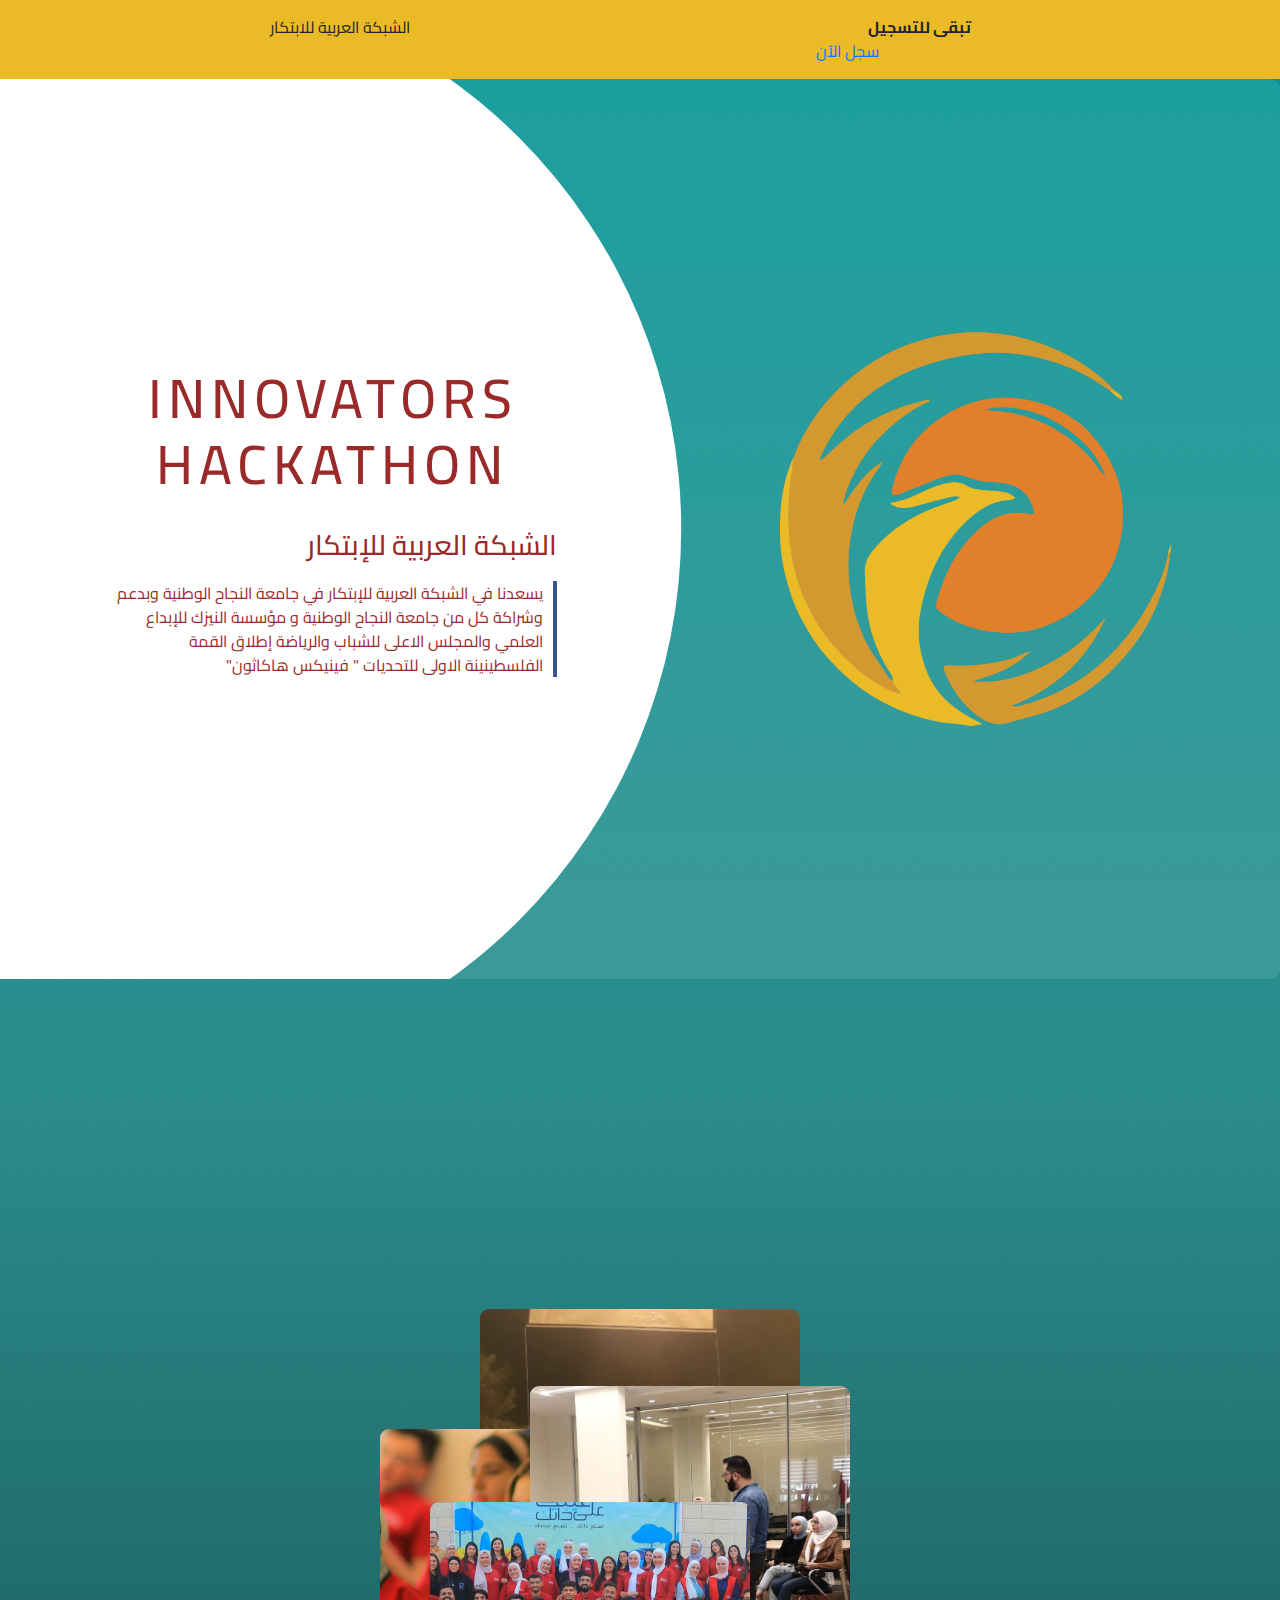
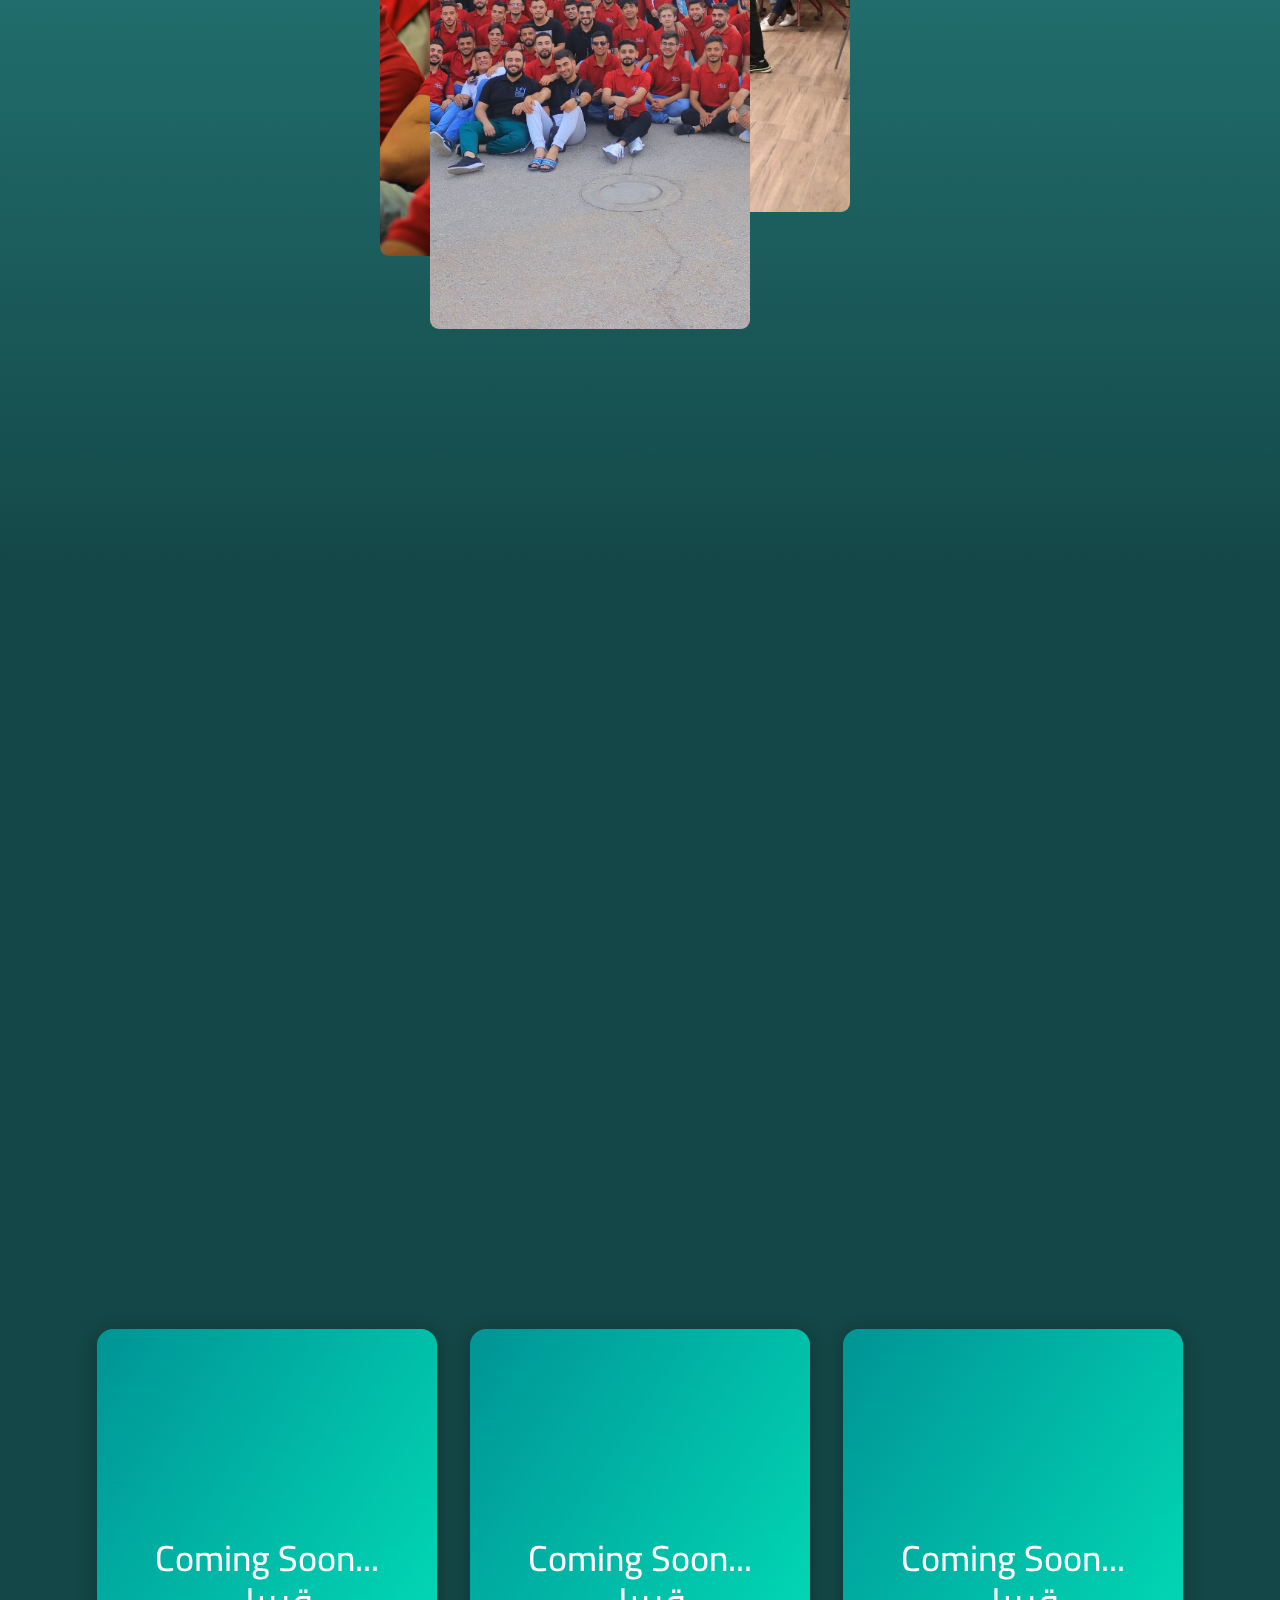
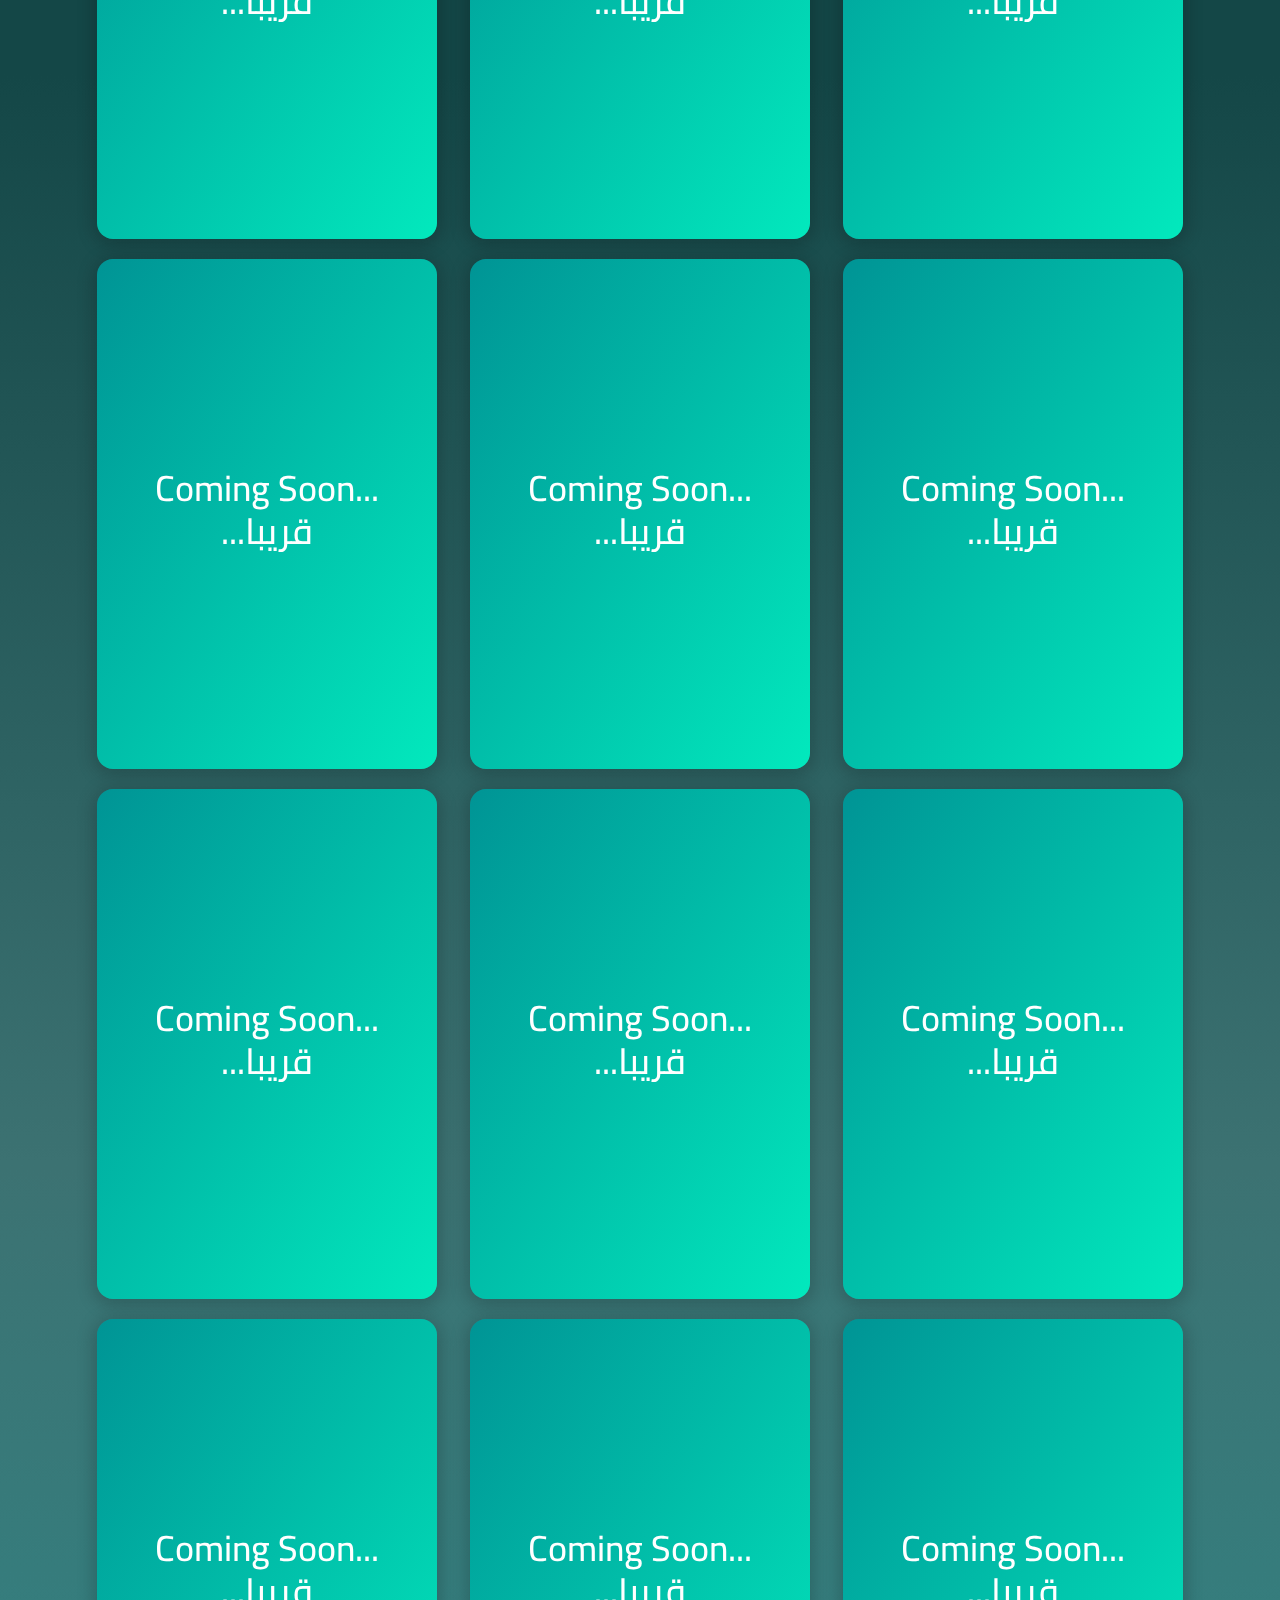
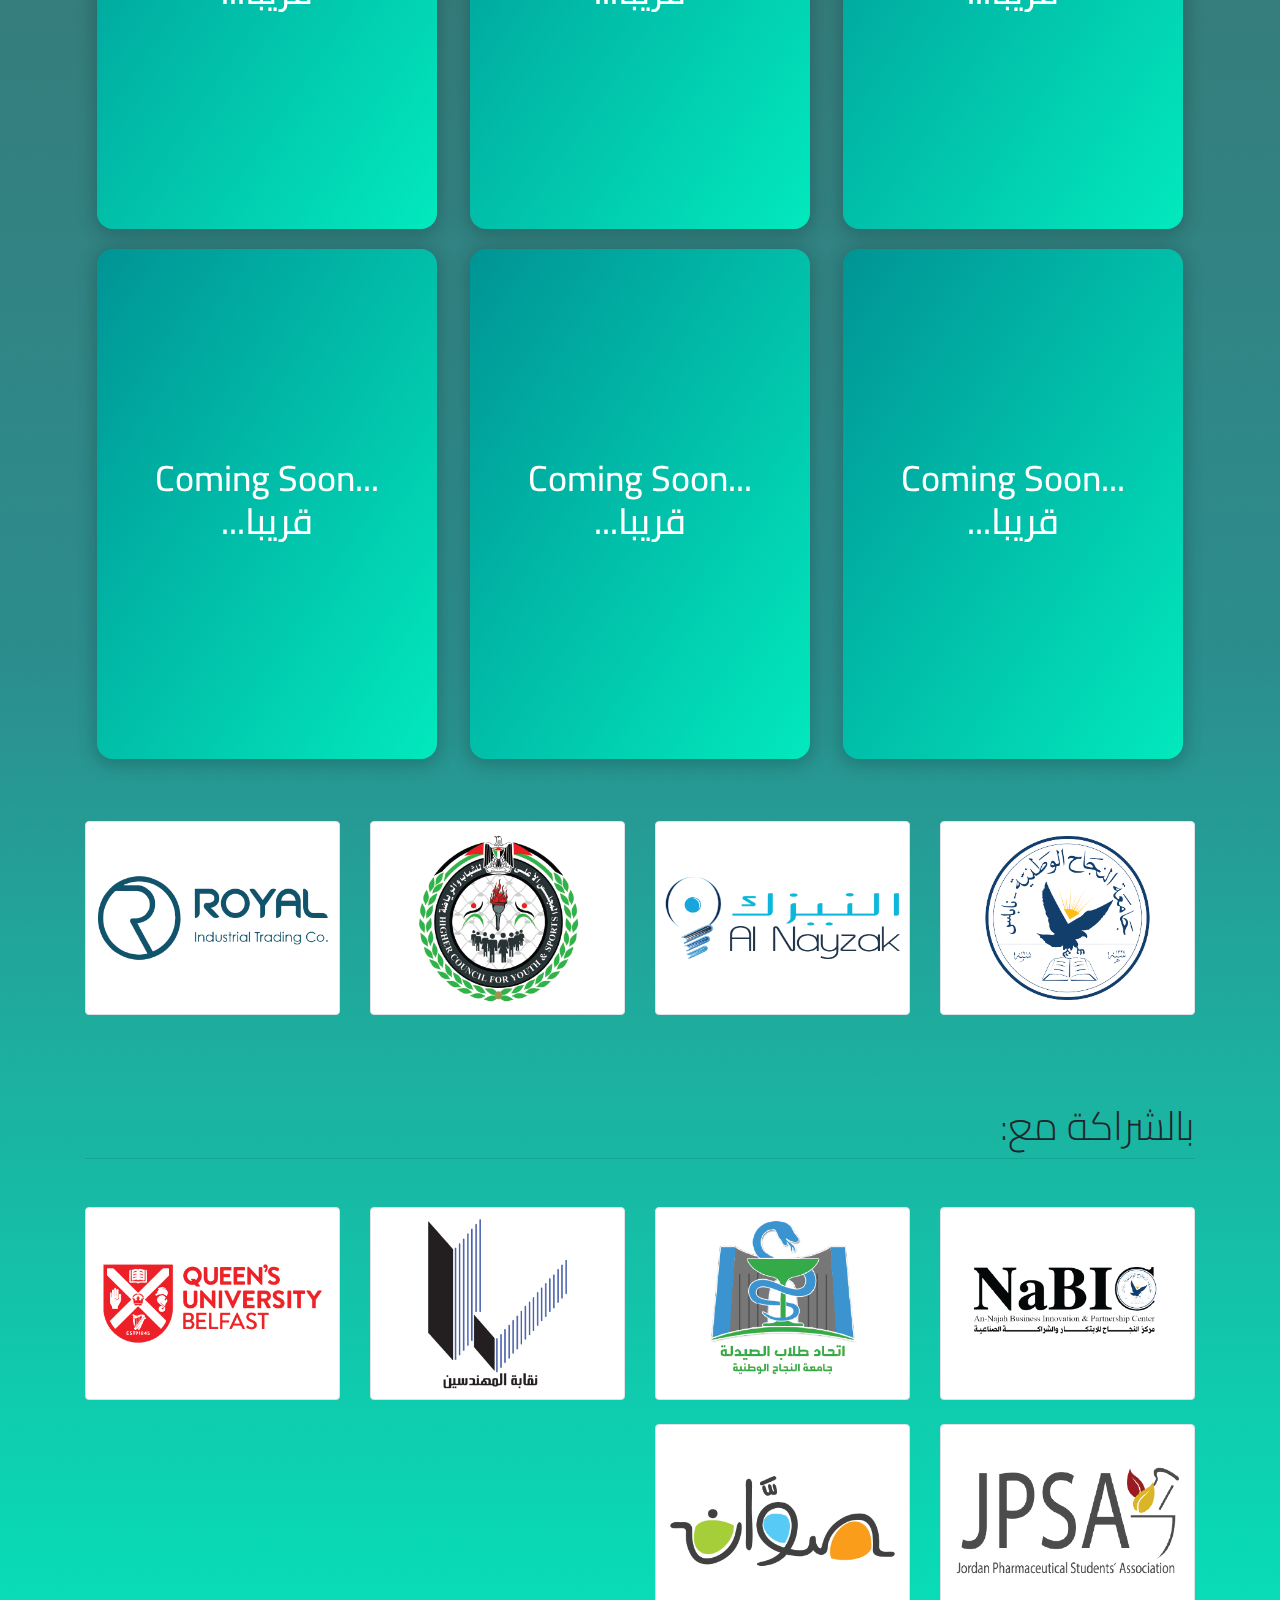
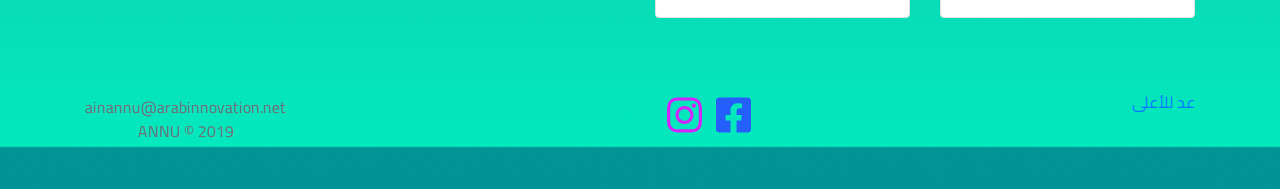
==== commit c984298d: "Edit Responsitivity of the logoSection" ====
--- a/HackathonWebsite/index.html
+++ b/HackathonWebsite/index.html
@@ -53,14 +53,19 @@
       </nav>
     <div class="body2">   
         <div class="logoPannel">
-                <div class="logo">
-                    <img src=" logo.png ">
+                <div class="logo" >
+                    <img src=" logo.png " >
                   </div>
             <div class="text">
-                <h2 class="text-center Hackathon">INNOVATORS HACKATHON</h2><br><h3 class="text-left" style="padding-bottom: 10px">الشبكة العربية للإبتكار</h3></h2>
+                <h2 class="text-center Hackathon">INNOVATORS HACKATHON</h2><br>
+                <div>
+                    <h3 class="text-left" style="padding-bottom: 10px">الشبكة العربية للإبتكار</h3>
+                
                 <p>يسعدنا في الشبكة العربية للإبتكار في جامعة النجاح الوطنية وبدعم وشراكة كل من جامعة النجاح الوطنية و مؤسسة النيزك للإبداع العلمي والمجلس الاعلى للشباب والرياضة إطلاق القمة الفلسطينينة الاولى للتحديات "
-            فينيكس هاكاثون" </p>
-        </div>
+                 فينيكس هاكاثون" </p>
+        </div>
+        </div>
+        
             
 
                 
--- a/HackathonWebsite/css/logosection.css
+++ b/HackathonWebsite/css/logosection.css
@@ -14,6 +14,7 @@
     display: flex;
     justify-content: space-between;
     align-items: center;
+    text-align: center;
     width: 100%;
     margin: auto;
     padding: 15px 8px 0;
@@ -35,7 +36,7 @@
     display: flex;
     height: 100%;
     max-width: 100%;
-    background:(255,255,255,0.1);
+    background: rgba(255,255,255,0.1);
     justify-content:center;
     align-items:center;
     overflow:hidden;
@@ -52,17 +53,18 @@
     flex-direction: column;
     align-items: flex-end;
 }
-.logoPannel .flex2 .text{
+.logoPannel .text{
     flex-grow: 4;
     margin-right: end;
-    align-self:flex-start;
+    color: rgb(154, 41, 41);
+    position: static;
 }
 .logoPannel .text h2{
     font-size: 80px;
 }
 .logoPannel .logo{
     margin-right: -.5cm;
-    width: 100%;
+    width:100%;
 }
 .logoPannel p{
     padding-right: 10px;
@@ -71,14 +73,12 @@
   .logoPannel{
     display: flex;
     flex-direction: row;
-    justify-content: space-evenly;
+    justify-content: center;
     align-content: stretch;
-    column-gap: 40%;
+    column-gap: 30%;
     align-items: center;
-    flex-basis: auto;
     height: 100%;
     width:80%;
-  
   }
 
   .column{
@@ -88,4 +88,58 @@
   .column1{
     order: 3;
   }
- + 
+  @media only screen and (max-width: 1473px)  {
+   
+    .logoPannel{
+        column-gap: 20%;
+      }
+      .logoPannel .logo {
+        margin-right: -.5cm;
+        width: 40%;
+        display:flex;
+        align-items: center;
+        justify-content: center;
+     }
+     .logoPannel .logo img {
+        margin-right: -.5cm;
+        width: 100%;
+        align-self: center;
+     
+    }
+    .logoPannel .text{
+      margin-left: -.5cm;
+      width: 40%;
+      overflow: hidden;
+   }
+   .logoPannel .text h2{
+    font-size: 55px;  
+ }
+}
+    
+    
+  
+  @media only screen and (max-width: 1035px) {
+    .logoPannel {
+        display: flex;
+        flex-direction: column;
+        row-gap: 60px;
+    }
+      .body2::after{
+        content: "";
+        width: 100%;
+        height: 100%;
+        background: white;
+        position: absolute;
+        z-index: -1;
+        clip-path: polygon(0 .5%, 100% 50%, 100% 100%, 0% 100%);
+          }
+          .logoPannel .text{
+            display: inline-flex;
+            flex-direction: column;
+            padding-top: 70px;
+            width: fit-content;
+            justify-content: center;
+            align-items: baseline;
+         }
+        }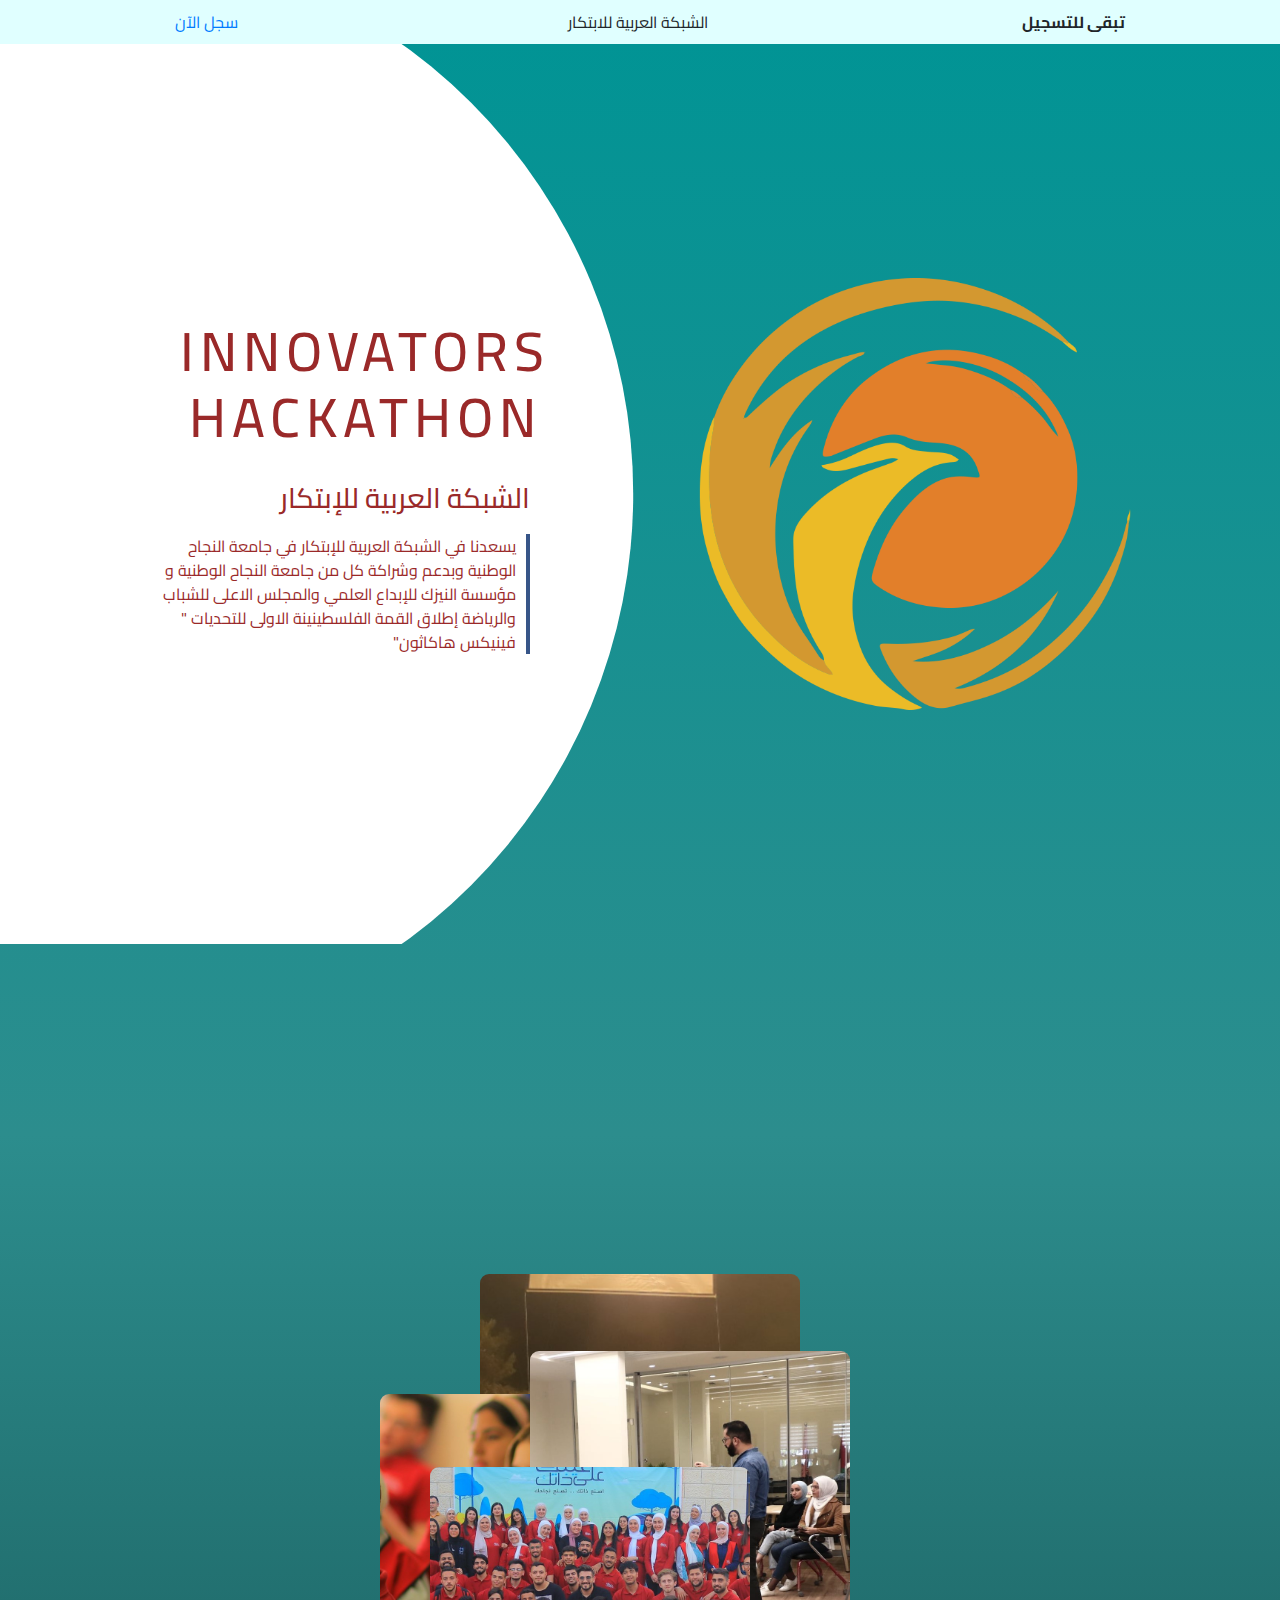
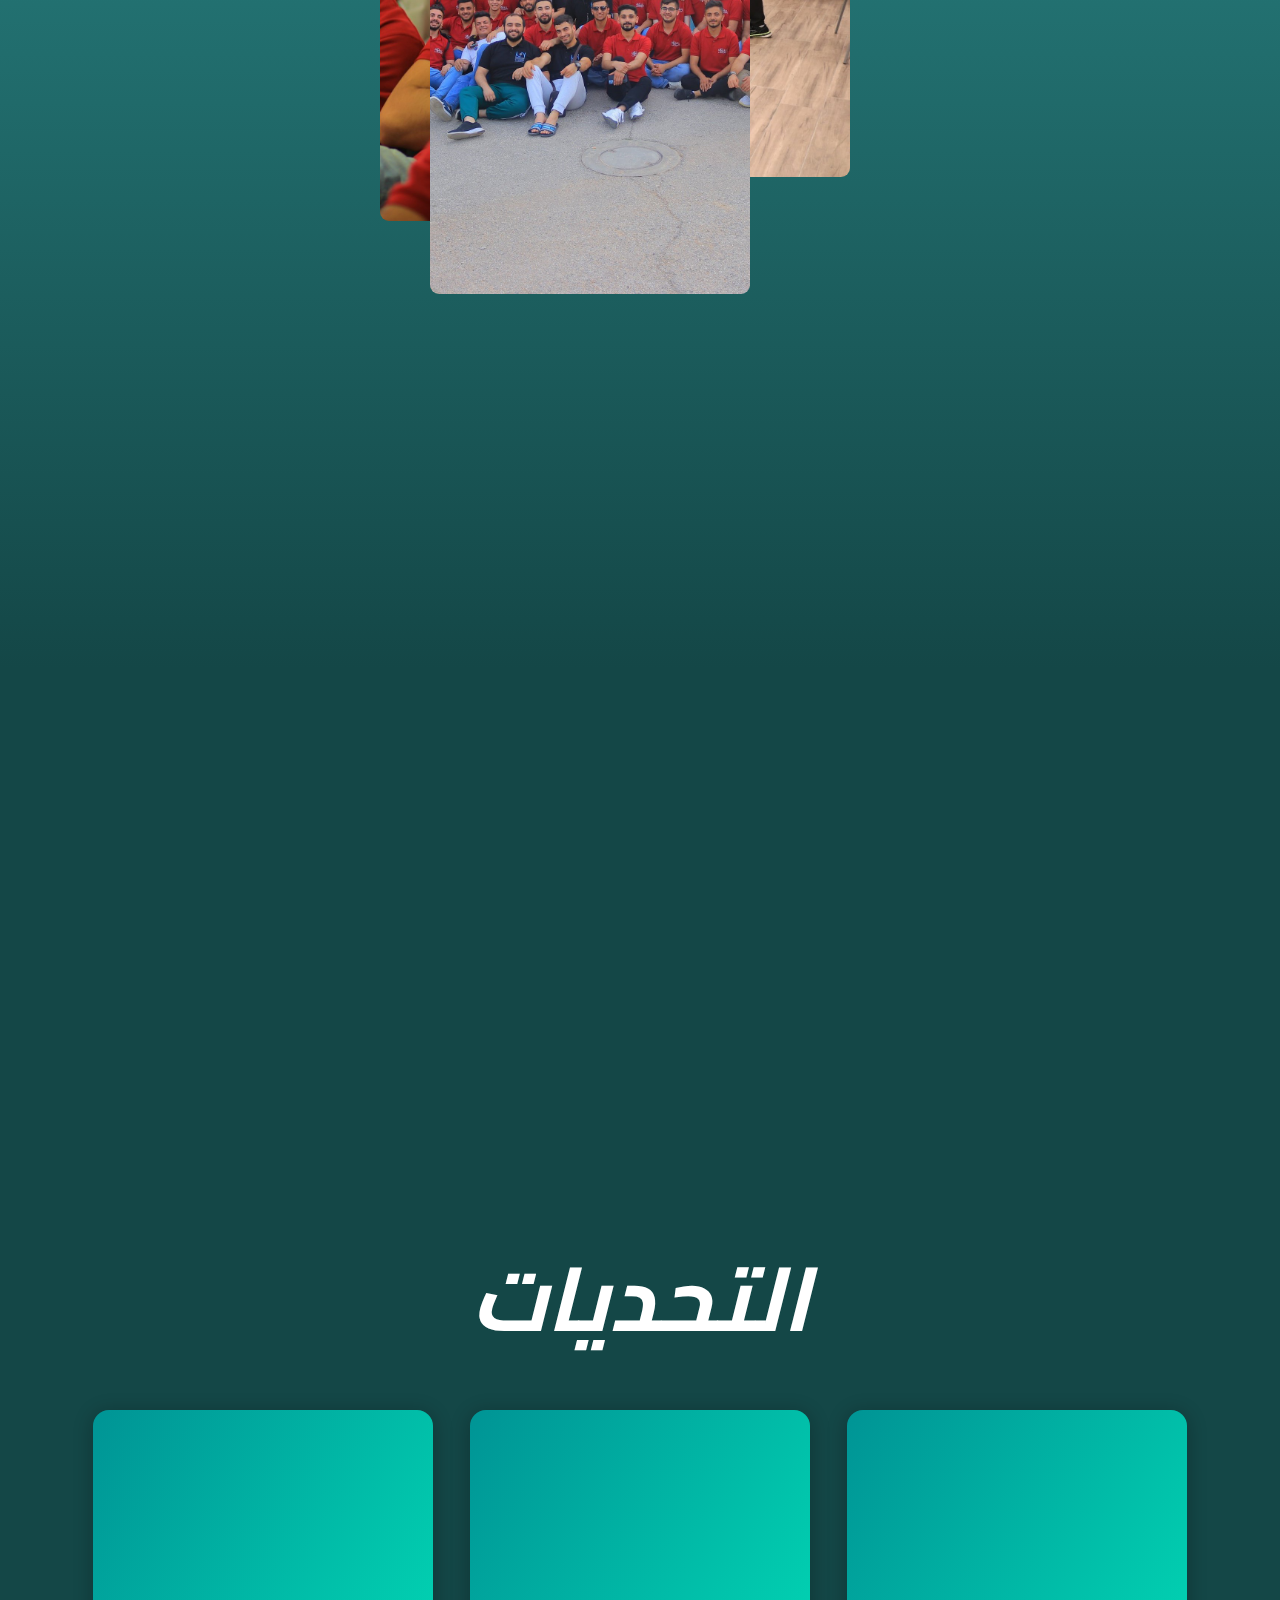
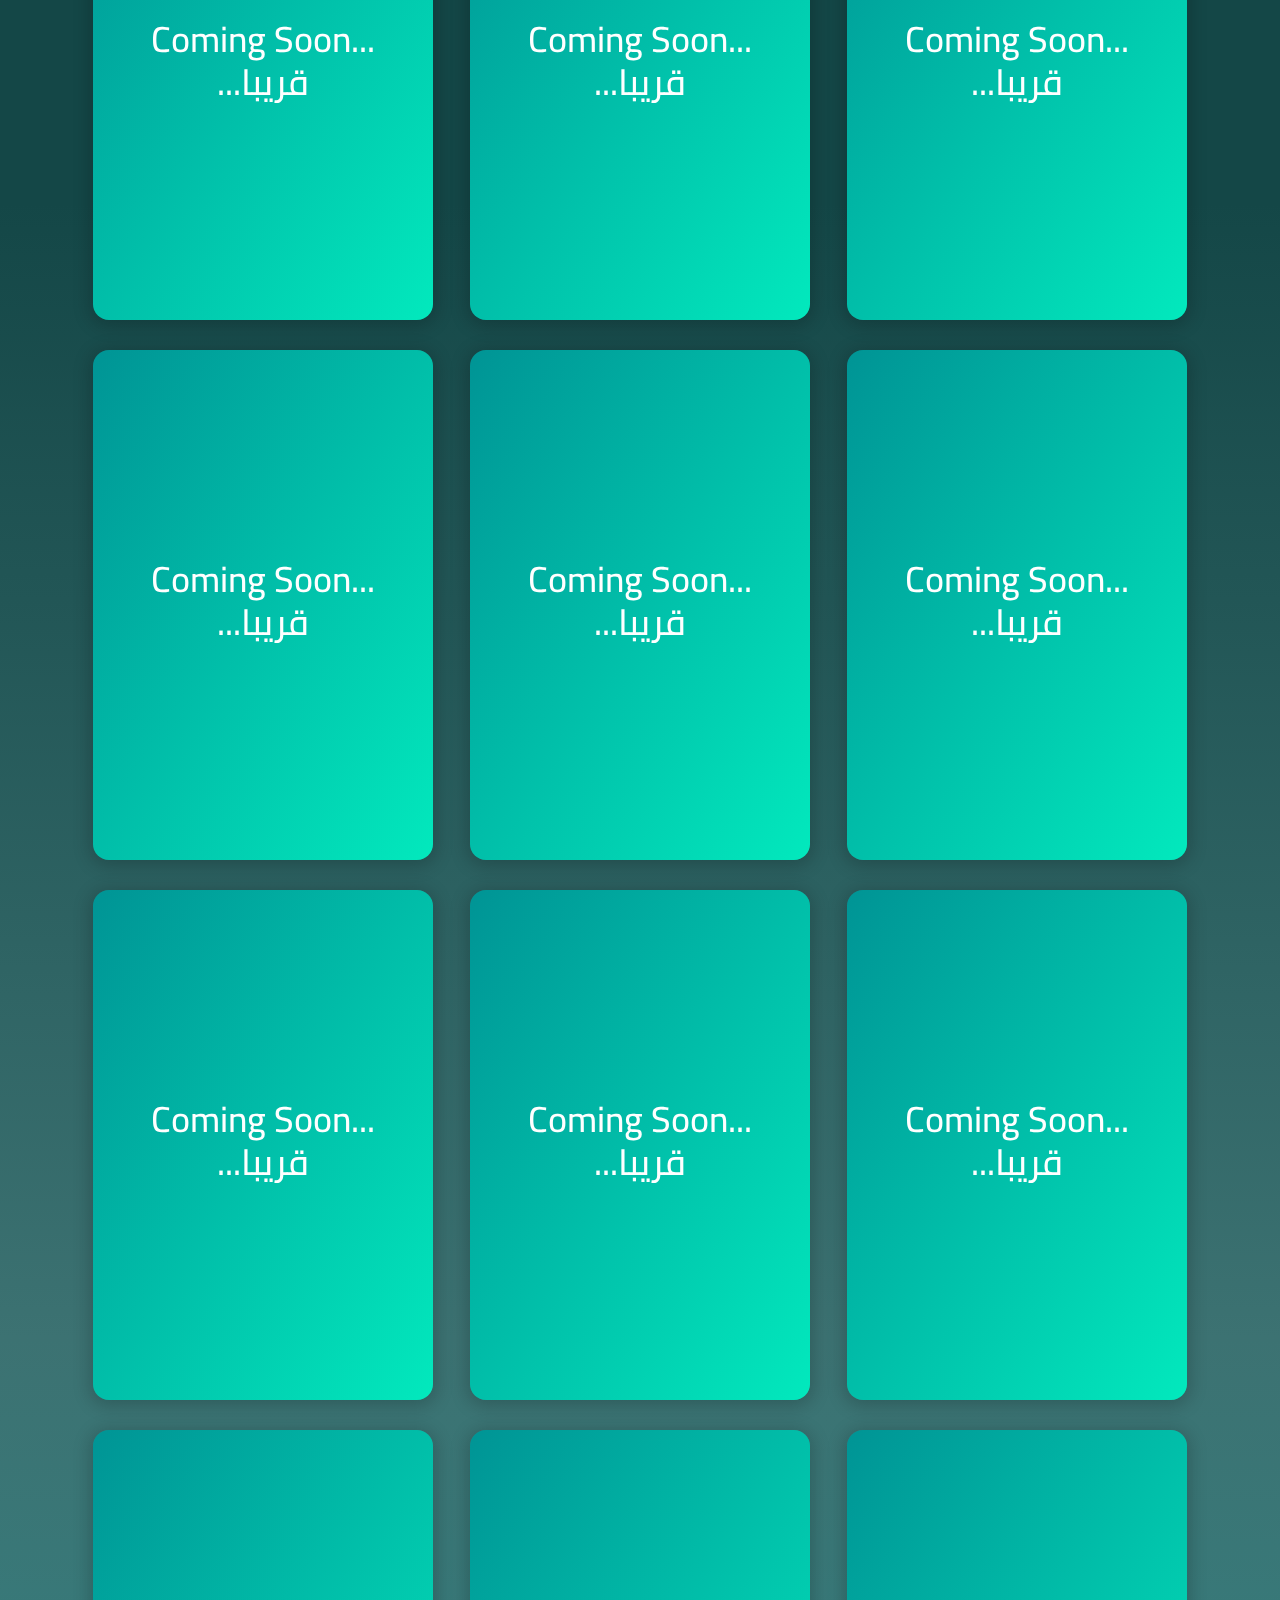
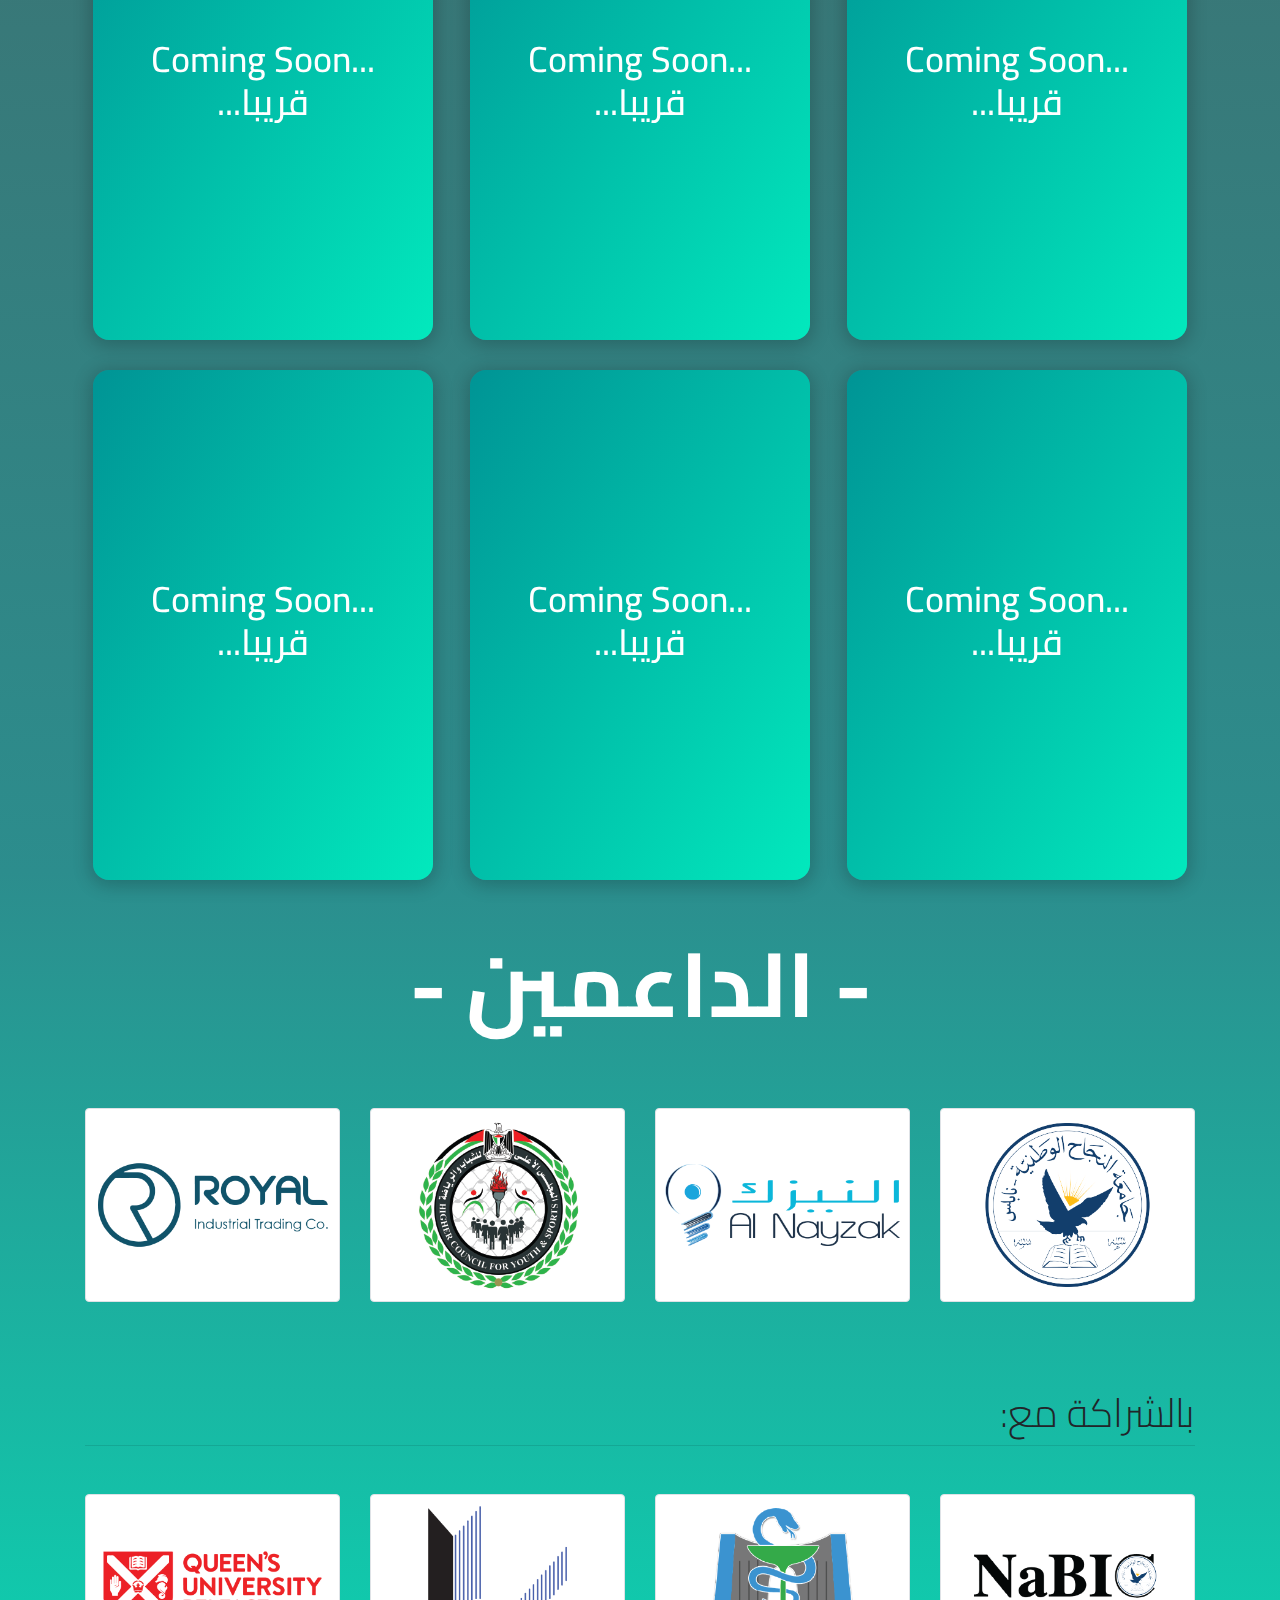
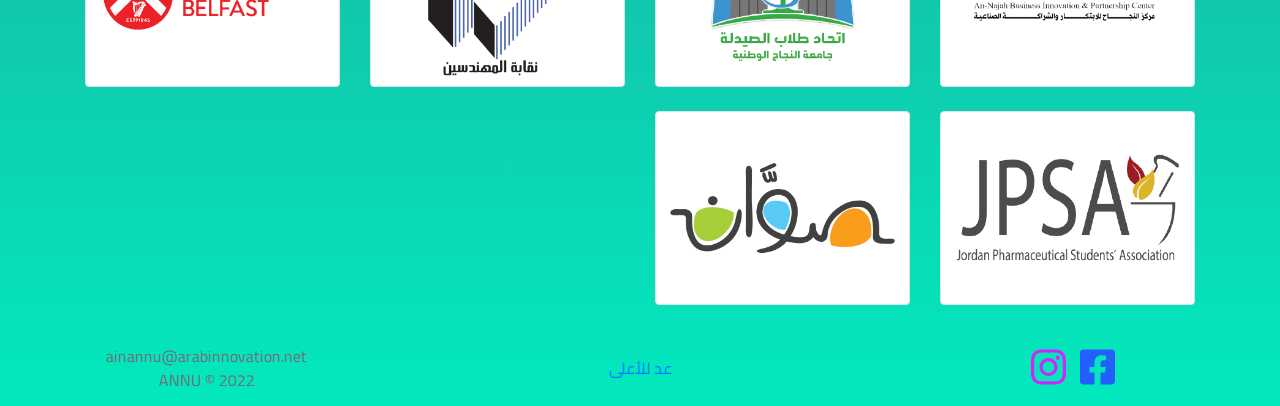
==== commit a6c43e84: "logo section" ====
--- a/HackathonWebsite/index.html
+++ b/HackathonWebsite/index.html
@@ -8,7 +8,7 @@
 
     <link rel="icon" href="img/favicons/favicon.ico">
 
-    <title>AIN DAEDALUS HACKATHON</title>
+    <title>AIN INNOVATORS HACKATHON</title>
     <link rel="shortcut icon" type="image/png" href="icon.png" sizes="32x32">
     <link rel="icon" type="image/png" href="icon.png" sizes="32x32">
 
@@ -22,7 +22,7 @@
     <link href="css/Animation.css" rel="stylesheet">
     <link href="css/Challenges.css" rel="stylesheet">
     <link href="css/logosection.css" rel="stylesheet">
-
+    <link href="css/text.css" rel="stylesheet">
 </head>
 
 
@@ -31,548 +31,539 @@
    
 
 
-    <nav  style=" background-color: #EBBA27; ">
+    <nav>
          
-
-        <ul>
-            <li class="hh">
+        <div>
             <strong>تبقى للتسجيل <span id="demo"> </span></strong>
-        </li>
-        <li>
+        </div>
+        <div>
             <img class="logo"> الشبكة العربية للابتكار</img>
-        </li>
-        <li>
-            <a href=" #album py-5 bg-light">سجل الآن</a>
-        </li>
-        <li>
-
-        </li>
-       
-
-        </ul>          
+        </div>
+        <div>
+            <a href="#challenges">سجل الآن</a>
+        </div>
+
+   
       </nav>
+
     <div class="body2">   
         <div class="logoPannel">
-                <div class="logo" >
-                    <img src=" logo.png " >
-                  </div>
-            <div class="text">
-                <h2 class="text-center Hackathon">INNOVATORS HACKATHON</h2><br>
+            <div class="logo" >
+                <img class="logoImg Hcenter" src=" logo.png " >
+            </div>
+            <div class="text Vcenter">
                 <div>
-                    <h3 class="text-left" style="padding-bottom: 10px">الشبكة العربية للإبتكار</h3>
-                
-                <p>يسعدنا في الشبكة العربية للإبتكار في جامعة النجاح الوطنية وبدعم وشراكة كل من جامعة النجاح الوطنية و مؤسسة النيزك للإبداع العلمي والمجلس الاعلى للشباب والرياضة إطلاق القمة الفلسطينينة الاولى للتحديات "
-                 فينيكس هاكاثون" </p>
-        </div>
-        </div>
-        
-            
-
-                
-        </div>
-
+                    <h2 class="text-center Hackathon">INNOVATORS HACKATHON</h2><br>
+                    <div class="infoTextBox">
+                        <h3 class="text-left" style="padding-bottom: 10px">الشبكة العربية للإبتكار</h3>
+                    
+                        <p>يسعدنا في الشبكة العربية للإبتكار في جامعة النجاح الوطنية وبدعم وشراكة كل من جامعة النجاح الوطنية و مؤسسة النيزك للإبداع العلمي والمجلس الاعلى للشباب والرياضة إطلاق القمة الفلسطينينة الاولى للتحديات "
+                        فينيكس هاكاثون" </p>
+                    </div>
+                </div>
+            </div>   
+        </div>
     </div>
 
-            <div class="text-center animationADD">   
-                <div class="getReadyBox">
-                    <h1 class="getReady" >
-                        <span class="zeroOpacity">شارك </span>
-                        <span class="zeroOpacity">تحدى </span>
-                        <span class="zeroOpacity">تألق </span>
-                    </h1>
-                    <div class="mobileTextGrid">
-                        <div>
-                            <div><h1 class="mobileTextSize rightWord">شارك</h1></div>
-                            <div><h1 class="mobileTextSize leftWord">تحدى</h1></div>
-                            <div><h1 class="mobileTextSize rightWord">تألق</h1></div>
-                        </div>
-                    </div>
-                </div>
-                <div class="imageShowContainer">
-                    <div class="imageShow">
-                        <div id="lastClone" class="imageBox">
-                            <img src="4P.jpg" class="slideImage">
-                            <p class="underText">نشاط عين سنة 1999</p>
-                        </div>
-                        <div class="image1 imageBox">
-                            <img src="1P.jpg" class="slideImage">
-                            <p class="underText">نشاط عين سنة 1999</p>
-                        </div>
-                        <div class="image2 imageBox">
-                            <img src="2P.jpg" class="slideImage">
-                            <p class="underText">نشاط عين سنة 1999</p>
-                        </div>
-                        <div class="image3 imageBox">
-                            <img src="3P.jpg" class="slideImage">
-                            <p class="underText">نشاط عين سنة 1999</p>
-                        </div>
-                        <div class="image4 imageBox">
-                            <img src="4P.jpg" class="slideImage">
-                            <p class="underText">نشاط عين سنة 1999</p>
-                        </div>
-                        <div id ="firstClone" class="imageBox">
-                            <img src="1P.jpg" class="slideImage">
-                            <p class="underText">نشاط عين سنة 1999</p>
-                        </div>
-                        <div id="secondClone" class="imageBox">
-                            <img src="2P.jpg" class="slideImage">
-                            <p class="underText">نشاط عين سنة 1999</p>
-                        </div>
-                    </div>
-                </div>
-                <div class="ready">
-                    <h2 class="readyARText">جاهزين ؟</h2>
-                </div>
-            </div>
-
-
-        <div class="" id="album py-5 bg-light">
-            <div class="">
-                <div class="row text-align" style="text-align: center;">
-                    <!-- <h1 style="text-align: center; width:100%; padding-bottom: 15px ;">التحديات
-                    </h1> -->
-                </div>
-
-                <div class="myContainer">
-
-                    <!-- 1 challenge -->
-
-                    <div class="myCard">
-
-                        <div class="cardInner">
-                            <div class="cardFace cardFace--front">
-                                <div>
-                                    <h2>...Coming Soon <br> قريبا...</h2> 
-                                    <div id="challenge1Timer" class="countDownTimer"></div>
-                                </div>
-                            </div>
-                            <div class="cardFace cardFace--back">
-                                <div class="cardContent">
-                                    <div class="cardHeader">
-                                        <img src="arc.jpeg" alt="" class="innerImage"/>
-                                        <!-- <h3></h3> -->
-                                    </div>
-                                    <div class="cardBody">
-                                        <h3>تحدي الطيران</h3>
-                                        <p>في هذا التحدي رح نطير الي اعلى ما يمكن علشان هيك رح نقلع للعراق و فلسطين و بلاد الشام كلها و تركيا و اميركا و روسيا و سكتلندا</p>
-                                        <!-- <button></button> -->
-                                    </div>
-                                </div>
-                            </div>
-                        </div>
-                        
-                    </div>
-
-                    <!-- 2 challenge -->
-
-                    <div class="myCard">
-
-                        <div class="cardInner">
-                            <div class="cardFace cardFace--front">
-                                <div>
-                                    <h2>...Coming Soon <br> قريبا...</h2> 
-                                    <div id="challenge2Timer" class="countDownTimer"></div>
-                                </div>
-                            </div>
-                            <div class="cardFace cardFace--back">
-                                <div class="cardContent">
-                                    <div class="cardHeader">
-                                        <img src="arc.jpeg" alt="" class="innerImage"/>
-                                        <!-- <h3></h3> -->
-                                    </div>
-                                    <div class="cardBody">
-                                        <h3></h3>
-                                        <p></p>
-                                        <!-- <button></button> -->
-                                    </div>
-                                </div>
-                            </div>
-                        </div>
-                        
-                    </div>
-
-                    <!-- 3 challenge -->
-
-                    <div class="myCard">
-
-                        <div class="cardInner">
-                            <div class="cardFace cardFace--front">
-                                <div>
-                                    <h2>...Coming Soon <br> قريبا...</h2> 
-                                    <div id="challenge3Timer" class="countDownTimer"></div>
-                                </div>
-                            </div>
-                            <div class="cardFace cardFace--back">
-                                <div class="cardContent">
-                                    <div class="cardHeader">
-                                        <img src="arc.jpeg" alt="" class="innerImage"/>
-                                        <!-- <h3></h3> -->
-                                    </div>
-                                    <div class="cardBody">
-                                        <h3></h3>
-                                        <p></p>
-                                        <!-- <button></button> -->
-                                    </div>
-                                </div>
-                            </div>
-                        </div>
-                        
-                    </div>
-
-                    <!-- 4 challenge -->
-
-                    <div class="myCard">
-
-                        <div class="cardInner">
-                            <div class="cardFace cardFace--front">
-                                <div>
-                                    <h2>...Coming Soon <br> قريبا...</h2> 
-                                    <div id="challenge4Timer" class="countDownTimer"></div>
-                                </div>
-                            </div>
-                            <div class="cardFace cardFace--back">
-                                <div class="cardContent">
-                                    <div class="cardHeader">
-                                        <img src="arc.jpeg" alt="" class="innerImage"/>
-                                        <!-- <h3></h3> -->
-                                    </div>
-                                    <div class="cardBody">
-                                        <h3></h3>
-                                        <p></p>
-                                        <!-- <button></button> -->
-                                    </div>
-                                </div>
-                            </div>
-                        </div>
-                        
-                    </div>
-
-                    <!-- 5 challenge -->
-
-                    <div class="myCard">
-
-                        <div class="cardInner">
-                            <div class="cardFace cardFace--front">
-                                <div>
-                                    <h2>...Coming Soon <br> قريبا...</h2> 
-                                    <div id="challenge5Timer" class="countDownTimer"></div>
-                                </div>
-                            </div>
-                            <div class="cardFace cardFace--back">
-                                <div class="cardContent">
-                                    <div class="cardHeader">
-                                        <img src="arc.jpeg" alt="" class="innerImage"/>
-                                        <!-- <h3></h3> -->
-                                    </div>
-                                    <div class="cardBody">
-                                        <h3></h3>
-                                        <p></p>
-                                        <!-- <button></button> -->
-                                    </div>
-                                </div>
-                            </div>
-                        </div>
-                        
-                    </div>
-
-                    <!-- 6 challenge -->
-
-                    <div class="myCard">
-
-                        <div class="cardInner">
-                            <div class="cardFace cardFace--front">
-                                <div>
-                                    <h2>...Coming Soon <br> قريبا...</h2> 
-                                    <div id="challenge6Timer" class="countDownTimer"></div>
-                                </div>
-                            </div>
-                            <div class="cardFace cardFace--back">
-                                <div class="cardContent">
-                                    <div class="cardHeader">
-                                        <img src="arc.jpeg" alt="" class="innerImage"/>
-                                        <!-- <h3></h3> -->
-                                    </div>
-                                    <div class="cardBody">
-                                        <h3></h3>
-                                        <p></p>
-                                        <!-- <button></button> -->
-                                    </div>
-                                </div>
-                            </div>
-                        </div>
-                        
-                    </div>
-
-                    <!-- 7 challenge -->
-
-                    <div class="myCard">
-
-                        <div class="cardInner">
-                            <div class="cardFace cardFace--front">
-                                <div>
-                                    <h2>...Coming Soon <br> قريبا...</h2> 
-                                    <div id="challenge7Timer" class="countDownTimer"></div>
-                                </div>
-                            </div>
-                            <div class="cardFace cardFace--back">
-                                <div class="cardContent">
-                                    <div class="cardHeader">
-                                        <img src="arc.jpeg" alt="" class="innerImage"/>
-                                        <!-- <h3></h3> -->
-                                    </div>
-                                    <div class="cardBody">
-                                        <h3></h3>
-                                        <p></p>
-                                        <!-- <button></button> -->
-                                    </div>
-                                </div>
-                            </div>
-                        </div>
-                        
-                    </div>
-
-                    <!-- 8 challenge -->
-
-                    <div class="myCard">
-
-                        <div class="cardInner">
-                            <div class="cardFace cardFace--front">
-                                <div>
-                                    <h2>...Coming Soon <br> قريبا...</h2> 
-                                    <div id="challenge8Timer" class="countDownTimer"></div>
-                                </div>
-                            </div>
-                            <div class="cardFace cardFace--back">
-                                <div class="cardContent">
-                                    <div class="cardHeader">
-                                        <img src="arc.jpeg" alt="" class="innerImage"/>
-                                        <!-- <h3></h3> -->
-                                    </div>
-                                    <div class="cardBody">
-                                        <h3></h3>
-                                        <p></p>
-                                        <!-- <button></button> -->
-                                    </div>
-                                </div>
-                            </div>
-                        </div>
-                        
-                    </div>
-
-                    <!-- 9 challenge -->
-
-                    <div class="myCard">
-
-                        <div class="cardInner">
-                            <div class="cardFace cardFace--front">
-                                <div>
-                                    <h2>...Coming Soon <br> قريبا...</h2> 
-                                    <div id="challenge9Timer" class="countDownTimer"></div>
-                                </div>
-                            </div>
-                            <div class="cardFace cardFace--back">
-                                <div class="cardContent">
-                                    <div class="cardHeader">
-                                        <img src="arc.jpeg" alt="" class="innerImage"/>
-                                        <!-- <h3></h3> -->
-                                    </div>
-                                    <div class="cardBody">
-                                        <h3></h3>
-                                        <p></p>
-                                        <!-- <button></button> -->
-                                    </div>
-                                </div>
-                            </div>
-                        </div>
-                        
-                    </div>
-
-                    <!-- 10 challenge -->
-
-                    <div class="myCard">
-
-                        <div class="cardInner">
-                            <div class="cardFace cardFace--front">
-                                <div>
-                                    <h2>...Coming Soon <br> قريبا...</h2> 
-                                    <div id="challenge10Timer" class="countDownTimer"></div>
-                                </div>
-                            </div>
-                            <div class="cardFace cardFace--back">
-                                <div class="cardContent">
-                                    <div class="cardHeader">
-                                        <img src="arc.jpeg" alt="" class="innerImage"/>
-                                        <!-- <h3></h3> -->
-                                    </div>
-                                    <div class="cardBody">
-                                        <h3></h3>
-                                        <p></p>
-                                        <!-- <button></button> -->
-                                    </div>
-                                </div>
-                            </div>
-                        </div>
-                        
-                    </div>
-
-                    <!-- 11 challenge -->
-
-                    <div class="myCard">
-
-                        <div class="cardInner">
-                            <div class="cardFace cardFace--front">
-                                <div>
-                                    <h2>...Coming Soon <br> قريبا...</h2> 
-                                    <div id="challenge11Timer" class="countDownTimer"></div>
-                                </div>
-                            </div>
-                            <div class="cardFace cardFace--back">
-                                <div class="cardContent">
-                                    <div class="cardHeader">
-                                        <img src="arc.jpeg" alt="" class="innerImage"/>
-                                        <!-- <h3></h3> -->
-                                    </div>
-                                    <div class="cardBody">
-                                        <h3></h3>
-                                        <p></p>
-                                        <!-- <button></button> -->
-                                    </div>
-                                </div>
-                            </div>
-                        </div>
-                        
-                    </div>
-
-                    <!-- 12 challenge -->
-
-                    <div class="myCard">
-
-                        <div class="cardInner">
-                            <div class="cardFace cardFace--front">
-                                <div>
-                                    <h2>...Coming Soon <br> قريبا...</h2> 
-                                    <div id="challenge12Timer" class="countDownTimer"></div>
-                                </div>
-                            </div>
-                            <div class="cardFace cardFace--back">
-                                <div class="cardContent">
-                                    <div class="cardHeader">
-                                        <img src="arc.jpeg" alt="" class="innerImage"/>
-                                        <!-- <h3></h3> -->
-                                    </div>
-                                    <div class="cardBody">
-                                        <h3></h3>
-                                        <p></p>
-                                        <!-- <button></button> -->
-                                    </div>
-                                </div>
-                            </div>
-                        </div>
-                        
-                    </div>
-
-                    <!-- 13 challenge -->
-
-                    <div class="myCard">
-
-                        <div class="cardInner">
-                            <div class="cardFace cardFace--front">
-                                <div>
-                                    <h2>...Coming Soon <br> قريبا...</h2> 
-                                    <div id="challenge13Timer" class="countDownTimer"></div>
-                                </div>
-                            </div>
-                            <div class="cardFace cardFace--back">
-                                <div class="cardContent">
-                                    <div class="cardHeader">
-                                        <img src="arc.jpeg" alt="" class="innerImage"/>
-                                        <!-- <h3></h3> -->
-                                    </div>
-                                    <div class="cardBody">
-                                        <h3></h3>
-                                        <p></p>
-                                        <!-- <button></button> -->
-                                    </div>
-                                </div>
-                            </div>
-                        </div>
-                        
-                    </div>
-
-                    <!-- 14 challenge -->
-
-                    <div class="myCard">
-
-                        <div class="cardInner">
-                            <div class="cardFace cardFace--front">
-                                <div>
-                                    <h2>...Coming Soon <br> قريبا...</h2> 
-                                    <div id="challenge14Timer" class="countDownTimer"></div>
-                                </div>
-                            </div>
-                            <div class="cardFace cardFace--back">
-                                <div class="cardContent">
-                                    <div class="cardHeader">
-                                        <img src="arc.jpeg" alt="" class="innerImage"/>
-                                        <!-- <h3></h3> -->
-                                    </div>
-                                    <div class="cardBody">
-                                        <h3></h3>
-                                        <p></p>
-                                        <!-- <button></button> -->
-                                    </div>
-                                </div>
-                            </div>
-                        </div>
-                        
-                    </div>
-
-                    <!-- 15 challenge -->
-
-                    <div class="myCard">
-
-                        <div class="cardInner">
-                            <div class="cardFace cardFace--front">
-                                <div>
-                                    <h2>...Coming Soon <br> قريبا...</h2> 
-                                    <div id="challenge15Timer" class="countDownTimer"></div>
-                                </div>
-                            </div>
-                            <div class="cardFace cardFace--back">
-                                <div class="cardContent">
-                                    <div class="cardHeader">
-                                        <img src="arc.jpeg" alt="" class="innerImage"/>
-                                        <!-- <h3></h3> -->
-                                    </div>
-                                    <div class="cardBody">
-                                        <h3></h3>
-                                        <p></p>
-                                        <!-- <button></button> -->
-                                    </div>
-                                </div>
-                            </div>
-                        </div>
-                        
-                    </div>
-
-                </div>
-                
-
-
-
-
-            </div>
-        </div>
-        </div>
+    <div class="text-center animationADD">   
+        <div class="getReadyBox">
+            <h1 class="getReady" >
+                <span class="zeroOpacity">شارك </span>
+                <span class="zeroOpacity">تحدى </span>
+                <span class="zeroOpacity">تألق </span>
+            </h1>
+            <div class="mobileTextGrid">
+                <div>
+                    <div><h1 class="mobileTextSize rightWord">شارك</h1></div>
+                    <div><h1 class="mobileTextSize leftWord">تحدى</h1></div>
+                    <div><h1 class="mobileTextSize rightWord">تألق</h1></div>
+                </div>
+            </div>
+        </div>
+        <div class="imageShowContainer">
+            <div class="imageShow">
+                <div id="lastClone" class="imageBox">
+                    <img src="4P.jpg" class="slideImage">
+                    <p class="underText">نشاط عين سنة 1999</p>
+                </div>
+                <div class="image1 imageBox">
+                    <img src="1P.jpg" class="slideImage">
+                    <p class="underText">نشاط عين سنة 1999</p>
+                </div>
+                <div class="image2 imageBox">
+                    <img src="2P.jpg" class="slideImage">
+                    <p class="underText">نشاط عين سنة 1999</p>
+                </div>
+                <div class="image3 imageBox">
+                    <img src="3P.jpg" class="slideImage">
+                    <p class="underText">نشاط عين سنة 1999</p>
+                </div>
+                <div class="image4 imageBox">
+                    <img src="4P.jpg" class="slideImage">
+                    <p class="underText">نشاط عين سنة 1999</p>
+                </div>
+                <div id ="firstClone" class="imageBox">
+                    <img src="1P.jpg" class="slideImage">
+                    <p class="underText">نشاط عين سنة 1999</p>
+                </div>
+                <div id="secondClone" class="imageBox">
+                    <img src="2P.jpg" class="slideImage">
+                    <p class="underText">نشاط عين سنة 1999</p>
+                </div>
+            </div>
+        </div>
+        <div class="ready">
+            <h2 class="readyARText">جاهزين ؟</h2>
+        </div>
+    </div>
+
+    <div id="challenges" class="headerBox">
+        <h2  class="headerText"><strong><i>التحديات</i></strong></h2>
+    </div>    
+    
+    <div>
+        <div class="">
+            <div class="row text-align" style="text-align: center;">
+                <!-- <h1 style="text-align: center; width:100%; padding-bottom: 15px ;">التحديات
+                </h1> -->
+            </div>
+
+            <div class="myContainer">
+
+                <!-- 1 challenge -->
+
+                <div class="myCard">
+
+                    <div class="cardInner">
+                        <div class="cardFace cardFace--front">
+                            <div>
+                                <h2>...Coming Soon <br> قريبا...</h2> 
+                                <div id="challenge1Timer" class="countDownTimer"></div>
+                            </div>
+                        </div>
+                        <div class="cardFace cardFace--back">
+                            <div class="cardContent">
+                                <div class="cardHeader">
+                                    <img src="arc.jpeg" alt="" class="innerImage"/>
+                                    <!-- <h3></h3> -->
+                                </div>
+                                <div class="cardBody">
+                                    <h3>تحدي الطيران</h3>
+                                    <p>في هذا التحدي رح نطير الي اعلى ما يمكن علشان هيك رح نقلع للعراق و فلسطين و بلاد الشام كلها و تركيا و اميركا و روسيا و سكتلندا</p>
+                                    <!-- <button></button> -->
+                                </div>
+                            </div>
+                        </div>
+                    </div>
+                    
+                </div>
+
+                <!-- 2 challenge -->
+
+                <div class="myCard">
+
+                    <div class="cardInner">
+                        <div class="cardFace cardFace--front">
+                            <div>
+                                <h2>...Coming Soon <br> قريبا...</h2> 
+                                <div id="challenge2Timer" class="countDownTimer"></div>
+                            </div>
+                        </div>
+                        <div class="cardFace cardFace--back">
+                            <div class="cardContent">
+                                <div class="cardHeader">
+                                    <img src="arc.jpeg" alt="" class="innerImage"/>
+                                    <!-- <h3></h3> -->
+                                </div>
+                                <div class="cardBody">
+                                    <h3></h3>
+                                    <p></p>
+                                    <!-- <button></button> -->
+                                </div>
+                            </div>
+                        </div>
+                    </div>
+                    
+                </div>
+
+                <!-- 3 challenge -->
+
+                <div class="myCard">
+
+                    <div class="cardInner">
+                        <div class="cardFace cardFace--front">
+                            <div>
+                                <h2>...Coming Soon <br> قريبا...</h2> 
+                                <div id="challenge3Timer" class="countDownTimer"></div>
+                            </div>
+                        </div>
+                        <div class="cardFace cardFace--back">
+                            <div class="cardContent">
+                                <div class="cardHeader">
+                                    <img src="arc.jpeg" alt="" class="innerImage"/>
+                                    <!-- <h3></h3> -->
+                                </div>
+                                <div class="cardBody">
+                                    <h3></h3>
+                                    <p></p>
+                                    <!-- <button></button> -->
+                                </div>
+                            </div>
+                        </div>
+                    </div>
+                    
+                </div>
+
+                <!-- 4 challenge -->
+
+                <div class="myCard">
+
+                    <div class="cardInner">
+                        <div class="cardFace cardFace--front">
+                            <div>
+                                <h2>...Coming Soon <br> قريبا...</h2> 
+                                <div id="challenge4Timer" class="countDownTimer"></div>
+                            </div>
+                        </div>
+                        <div class="cardFace cardFace--back">
+                            <div class="cardContent">
+                                <div class="cardHeader">
+                                    <img src="arc.jpeg" alt="" class="innerImage"/>
+                                    <!-- <h3></h3> -->
+                                </div>
+                                <div class="cardBody">
+                                    <h3></h3>
+                                    <p></p>
+                                    <!-- <button></button> -->
+                                </div>
+                            </div>
+                        </div>
+                    </div>
+                    
+                </div>
+
+                <!-- 5 challenge -->
+
+                <div class="myCard">
+
+                    <div class="cardInner">
+                        <div class="cardFace cardFace--front">
+                            <div>
+                                <h2>...Coming Soon <br> قريبا...</h2> 
+                                <div id="challenge5Timer" class="countDownTimer"></div>
+                            </div>
+                        </div>
+                        <div class="cardFace cardFace--back">
+                            <div class="cardContent">
+                                <div class="cardHeader">
+                                    <img src="arc.jpeg" alt="" class="innerImage"/>
+                                    <!-- <h3></h3> -->
+                                </div>
+                                <div class="cardBody">
+                                    <h3></h3>
+                                    <p></p>
+                                    <!-- <button></button> -->
+                                </div>
+                            </div>
+                        </div>
+                    </div>
+                    
+                </div>
+
+                <!-- 6 challenge -->
+
+                <div class="myCard">
+
+                    <div class="cardInner">
+                        <div class="cardFace cardFace--front">
+                            <div>
+                                <h2>...Coming Soon <br> قريبا...</h2> 
+                                <div id="challenge6Timer" class="countDownTimer"></div>
+                            </div>
+                        </div>
+                        <div class="cardFace cardFace--back">
+                            <div class="cardContent">
+                                <div class="cardHeader">
+                                    <img src="arc.jpeg" alt="" class="innerImage"/>
+                                    <!-- <h3></h3> -->
+                                </div>
+                                <div class="cardBody">
+                                    <h3></h3>
+                                    <p></p>
+                                    <!-- <button></button> -->
+                                </div>
+                            </div>
+                        </div>
+                    </div>
+                    
+                </div>
+
+                <!-- 7 challenge -->
+
+                <div class="myCard">
+
+                    <div class="cardInner">
+                        <div class="cardFace cardFace--front">
+                            <div>
+                                <h2>...Coming Soon <br> قريبا...</h2> 
+                                <div id="challenge7Timer" class="countDownTimer"></div>
+                            </div>
+                        </div>
+                        <div class="cardFace cardFace--back">
+                            <div class="cardContent">
+                                <div class="cardHeader">
+                                    <img src="arc.jpeg" alt="" class="innerImage"/>
+                                    <!-- <h3></h3> -->
+                                </div>
+                                <div class="cardBody">
+                                    <h3></h3>
+                                    <p></p>
+                                    <!-- <button></button> -->
+                                </div>
+                            </div>
+                        </div>
+                    </div>
+                    
+                </div>
+
+                <!-- 8 challenge -->
+
+                <div class="myCard">
+
+                    <div class="cardInner">
+                        <div class="cardFace cardFace--front">
+                            <div>
+                                <h2>...Coming Soon <br> قريبا...</h2> 
+                                <div id="challenge8Timer" class="countDownTimer"></div>
+                            </div>
+                        </div>
+                        <div class="cardFace cardFace--back">
+                            <div class="cardContent">
+                                <div class="cardHeader">
+                                    <img src="arc.jpeg" alt="" class="innerImage"/>
+                                    <!-- <h3></h3> -->
+                                </div>
+                                <div class="cardBody">
+                                    <h3></h3>
+                                    <p></p>
+                                    <!-- <button></button> -->
+                                </div>
+                            </div>
+                        </div>
+                    </div>
+                    
+                </div>
+
+                <!-- 9 challenge -->
+
+                <div class="myCard">
+
+                    <div class="cardInner">
+                        <div class="cardFace cardFace--front">
+                            <div>
+                                <h2>...Coming Soon <br> قريبا...</h2> 
+                                <div id="challenge9Timer" class="countDownTimer"></div>
+                            </div>
+                        </div>
+                        <div class="cardFace cardFace--back">
+                            <div class="cardContent">
+                                <div class="cardHeader">
+                                    <img src="arc.jpeg" alt="" class="innerImage"/>
+                                    <!-- <h3></h3> -->
+                                </div>
+                                <div class="cardBody">
+                                    <h3></h3>
+                                    <p></p>
+                                    <!-- <button></button> -->
+                                </div>
+                            </div>
+                        </div>
+                    </div>
+                    
+                </div>
+
+                <!-- 10 challenge -->
+
+                <div class="myCard">
+
+                    <div class="cardInner">
+                        <div class="cardFace cardFace--front">
+                            <div>
+                                <h2>...Coming Soon <br> قريبا...</h2> 
+                                <div id="challenge10Timer" class="countDownTimer"></div>
+                            </div>
+                        </div>
+                        <div class="cardFace cardFace--back">
+                            <div class="cardContent">
+                                <div class="cardHeader">
+                                    <img src="arc.jpeg" alt="" class="innerImage"/>
+                                    <!-- <h3></h3> -->
+                                </div>
+                                <div class="cardBody">
+                                    <h3></h3>
+                                    <p></p>
+                                    <!-- <button></button> -->
+                                </div>
+                            </div>
+                        </div>
+                    </div>
+                    
+                </div>
+
+                <!-- 11 challenge -->
+
+                <div class="myCard">
+
+                    <div class="cardInner">
+                        <div class="cardFace cardFace--front">
+                            <div>
+                                <h2>...Coming Soon <br> قريبا...</h2> 
+                                <div id="challenge11Timer" class="countDownTimer"></div>
+                            </div>
+                        </div>
+                        <div class="cardFace cardFace--back">
+                            <div class="cardContent">
+                                <div class="cardHeader">
+                                    <img src="arc.jpeg" alt="" class="innerImage"/>
+                                    <!-- <h3></h3> -->
+                                </div>
+                                <div class="cardBody">
+                                    <h3></h3>
+                                    <p></p>
+                                    <!-- <button></button> -->
+                                </div>
+                            </div>
+                        </div>
+                    </div>
+                    
+                </div>
+
+                <!-- 12 challenge -->
+
+                <div class="myCard">
+
+                    <div class="cardInner">
+                        <div class="cardFace cardFace--front">
+                            <div>
+                                <h2>...Coming Soon <br> قريبا...</h2> 
+                                <div id="challenge12Timer" class="countDownTimer"></div>
+                            </div>
+                        </div>
+                        <div class="cardFace cardFace--back">
+                            <div class="cardContent">
+                                <div class="cardHeader">
+                                    <img src="arc.jpeg" alt="" class="innerImage"/>
+                                    <!-- <h3></h3> -->
+                                </div>
+                                <div class="cardBody">
+                                    <h3></h3>
+                                    <p></p>
+                                    <!-- <button></button> -->
+                                </div>
+                            </div>
+                        </div>
+                    </div>
+                    
+                </div>
+
+                <!-- 13 challenge -->
+
+                <div class="myCard">
+
+                    <div class="cardInner">
+                        <div class="cardFace cardFace--front">
+                            <div>
+                                <h2>...Coming Soon <br> قريبا...</h2> 
+                                <div id="challenge13Timer" class="countDownTimer"></div>
+                            </div>
+                        </div>
+                        <div class="cardFace cardFace--back">
+                            <div class="cardContent">
+                                <div class="cardHeader">
+                                    <img src="arc.jpeg" alt="" class="innerImage"/>
+                                    <!-- <h3></h3> -->
+                                </div>
+                                <div class="cardBody">
+                                    <h3></h3>
+                                    <p></p>
+                                    <!-- <button></button> -->
+                                </div>
+                            </div>
+                        </div>
+                    </div>
+                    
+                </div>
+
+                <!-- 14 challenge -->
+
+                <div class="myCard">
+
+                    <div class="cardInner">
+                        <div class="cardFace cardFace--front">
+                            <div>
+                                <h2>...Coming Soon <br> قريبا...</h2> 
+                                <div id="challenge14Timer" class="countDownTimer"></div>
+                            </div>
+                        </div>
+                        <div class="cardFace cardFace--back">
+                            <div class="cardContent">
+                                <div class="cardHeader">
+                                    <img src="arc.jpeg" alt="" class="innerImage"/>
+                                    <!-- <h3></h3> -->
+                                </div>
+                                <div class="cardBody">
+                                    <h3></h3>
+                                    <p></p>
+                                    <!-- <button></button> -->
+                                </div>
+                            </div>
+                        </div>
+                    </div>
+                    
+                </div>
+
+                <!-- 15 challenge -->
+
+                <div class="myCard">
+
+                    <div class="cardInner">
+                        <div class="cardFace cardFace--front">
+                            <div>
+                                <h2>...Coming Soon <br> قريبا...</h2> 
+                                <div id="challenge15Timer" class="countDownTimer"></div>
+                            </div>
+                        </div>
+                        <div class="cardFace cardFace--back">
+                            <div class="cardContent">
+                                <div class="cardHeader">
+                                    <img src="arc.jpeg" alt="" class="innerImage"/>
+                                    <!-- <h3></h3> -->
+                                </div>
+                                <div class="cardBody">
+                                    <h3></h3>
+                                    <p></p>
+                                    <!-- <button></button> -->
+                                </div>
+                            </div>
+                        </div>
+                    </div>
+                    
+                </div>
+
+            </div>
+        </div>
+    </div>  
 
 
 
 
 
    
-
+    <div class="headerBox supportersBox">
+        <h2  class="headerText"><strong>- الداعمين -</strong></h2>
+    </div>  
     
-    <div class="container" style=" padding-top:3%;">
+    <div class="container overFlow" style=" padding-top:3%;">
 
         <h1 class="font-weight-light text-center text-lg-left mt-4 mb-0"> </h1>
 
@@ -610,7 +601,7 @@
 
     <!-- suport -->
     <!-- supporter -->
-    <div class="container" style=" padding-top:3%;">
+    <div class="container overFlow" style=" padding-top:3%;">
 
         <h1 class="font-weight-light text-center text-lg-left mt-4 mb-0">بالشراكة مع:</h1>
 
@@ -654,18 +645,8 @@
     </div>
 
     <!-- suport -->
-    <footer class=" text-muted ">
-        <div class=" container ">
-            <div class=" float-right ">
-
-
-                <p>ainannu@arabinnovation.net<br>
-
-                    ANNU &copy; 2019
-                </p>
-            </div>
-
-
+    <footer class="text-muted">
+        <div class="socials">
             <a href="https://www.facebook.com/annuain" target="_blanck"> <i class="fab fa-facebook-square"
                     Style="color:rgb(36, 94, 253); font-size: 40px;margin: 5px"> </i>
 
@@ -673,9 +654,16 @@
             <a href="https://www.instagram.com/annuain/" target="_blanck">
                 <i class="fab fa-instagram" Style="color:rgb(210, 36, 253); font-size: 40px ; margin: 5px"></i>
             </a>
-            <a href=" # " style="float: right ;" onclick="goBlack()">عد للأعلى</a>
-
-
+        </div>
+
+        <div class="goUp">
+            <a href=" # "onclick="goBlack()">عد للأعلى</a>
+        </div>
+
+        <div class="CR">
+            <p>ainannu@arabinnovation.net<br>
+                ANNU &copy; 2022
+            </p>
         </div>
     </footer>
 
--- a/HackathonWebsite/css/Animation.css
+++ b/HackathonWebsite/css/Animation.css
@@ -13,6 +13,10 @@
     /* overflow-x: hidden; */
 }
 
+.overFlow{
+    overflow: hidden;
+}
+
 .mobileTextGrid{
     display: none;
 }
@@ -253,6 +257,8 @@
 
     .getReadyBox{
         height: 400px;
+        margin-top: 30px;
+        margin-bottom: 10px;
     }
 
     .mobileTextSize{
@@ -265,7 +271,8 @@
         margin-left: auto;   
         margin-right: auto;
         width: 100%;
-        height: inherit;
+        height: fit-content;
+        overflow: hidden;
     }
 
     .imageShowContainer{
@@ -339,6 +346,6 @@
 
     .underText{
         margin-top: 20px;
-        font-size: 30px;    
+        font-size: 20px;    
     }
 }--- a/HackathonWebsite/css/Challenges.css
+++ b/HackathonWebsite/css/Challenges.css
@@ -5,7 +5,7 @@
     margin-top: 50px;
     
     display: grid;
-    grid-gap: 20px;
+    grid-gap: 30px;
     grid-template-columns: 1fr 1fr 1fr; 
     /* grid-template-rows: 1fr 1fr 1fr 1fr 1fr 1fr; */
         
--- a/HackathonWebsite/css/logosection.css
+++ b/HackathonWebsite/css/logosection.css
@@ -1,145 +1,253 @@
 body{
-    background-image: linear-gradient(var(--Bmid),var(--Bprimary),var(--Bdark),var(--Bdark),var(--BlightDark),var(--Bprimary), var(--Bsecondary));;
+    /* background-image: linear-gradient(var(--Bmid),var(--Bprimary),var(--Bdark),var(--Bdark),var(--BlightDark),var(--Bprimary), var(--Bsecondary));; */
     /* overflow-x: hidden; */
-   
-    height: 100vh;
-}
-nav .logo{
-    font-weight: 700;
-    text-decoration: none;
-    letter-spacing:3px;
-    font-size: 32px;
+}
+
+.Hcenter{
+  margin-left: auto;
+  margin-right: auto;
+}
+
+.Vcenter{
+  display: flex;
+  align-items: center;
+}
+
+nav.logo{
+  font-weight: 700;
+  text-decoration: none;
+  letter-spacing:3px;
+  font-size: 32px;
 }
 nav {
-    display: flex;
-    justify-content: space-between;
-    align-items: center;
-    text-align: center;
-    width: 100%;
-    margin: auto;
-    padding: 15px 8px 0;
-}
-nav ul li{
-    display: inline-block;
-    margin: 0 25vh;
-}
+  background-color: lightcyan;
+  display: grid;
+  grid-gap: 20px;
+  grid-template-columns: 1fr 1fr 1fr; 
+
+  /* justify-content: center;
+  align-items: center; */
+  width: 100%;
+  margin: 0 auto 0;
+  padding: 10px 0 10px 0;
+}
+nav div {
+  align-content: center;
+  text-align: center ;
+  margin-top: auto;
+  margin-bottom: auto;
+}
+
 .body2::after{
-content: "";
-width: 100%;
-height: 100%;
-background: white;
-position: absolute;
-z-index: -1;
-clip-path: circle(50.0% at 10% 50%);
-}
+  content: "";
+  width: 100%;
+  height: 100%;
+  background: white;
+  position: absolute;
+  z-index: -1;
+  clip-path: circle(50.0% at 12% 50%);
+}
+
 .body2{
     display: flex;
-    height: 100%;
+    height: 100vh;
     max-width: 100%;
-    background: rgba(255,255,255,0.1);
+    /* background: rgba(255,255,255,0.1); */
     justify-content:center;
     align-items:center;
     overflow:hidden;
     border-radius:10px;
 
 }
+
 .Hackathon{
  letter-spacing:6px;
 }
-.flex2{
-    display: flex;
-    width: 100%;
-    height: 35%;
-    flex-direction: column;
-    align-items: flex-end;
-}
+
 .logoPannel .text{
     flex-grow: 4;
-    margin-right: end;
+    /* margin-right: end; */
+    width: 600px;
     color: rgb(154, 41, 41);
     position: static;
-}
+    margin-left: 70px;
+}
+
 .logoPannel .text h2{
     font-size: 80px;
 }
+
 .logoPannel .logo{
-    margin-right: -.5cm;
-    width:100%;
-}
+    /* margin-right: -.5cm; */
+    width:600px;
+    margin-left: 50px;
+}
+
 .logoPannel p{
     padding-right: 10px;
     border-right: 4px solid rgb(55, 85, 136);
 }
+
   .logoPannel{
     display: flex;
-    flex-direction: row;
-    justify-content: center;
-    align-content: stretch;
-    column-gap: 30%;
+    /* flex-direction: row; */
+    /* justify-content: center; */
+    /* align-content: stretch; */
+    column-gap: 60px;
     align-items: center;
     height: 100%;
-    width:80%;
-  }
-
-  .column{
-    align-self: flex-start;
-    order: 2;    
-  }
-  .column1{
-    order: 3;
-  }
+    width:fit-content;
+    height: fit-content;
+  }
+
+  .logoImg{
+    width: 600px;
+  }
+
+  .infoTextBox{
+    margin-right: 60px;
+  }
+
  
-  @media only screen and (max-width: 1473px)  {
+
+/* for footer */
+
+footer {
+  display: grid;
+  grid-gap: 20px;
+  grid-template-columns: 1fr 1fr 1fr; 
+  width: 100%;
+  margin: 0 auto 0;
+  padding: 10px 0 10px 0;
+}
+
+footer div {
+  align-content: center;
+  text-align: center ;
+  margin-top: auto;
+  margin-bottom: auto;  
+}
+
+
+@media only screen and (max-width: 1380px)  {
    
-    .logoPannel{
-        column-gap: 20%;
-      }
-      .logoPannel .logo {
-        margin-right: -.5cm;
-        width: 40%;
-        display:flex;
-        align-items: center;
-        justify-content: center;
-     }
-     .logoPannel .logo img {
-        margin-right: -.5cm;
-        width: 100%;
-        align-self: center;
-     
+  .logoPannel .text{
+    width: 450px;
+    margin-left: 0;
+  }
+
+  .body2::after{
+    clip-path: circle(50.0% at 80px 50%);
+  }
+
+  .logoImg{
+    width: 450px;
+  }
+  
+  .infoTextBox{
+    /* margin-right: 50px; */
+    /* width: 400px; */
+  }
+
+  .logoPannel{
+      column-gap: 100px;
+  }
+
+  .logoPannel .logo {
+    width:450px;
+    margin-left: 0;
+    /* margin-left: 50px; */
+  }
+    /* .logoPannel .logo img {
+      margin-right: -.5cm;
+      width: 100%;
+      align-self: center;
+    
+    } */
+  /* .logoPannel .text{
+    margin-left: -.5cm;
+    width: 40%;
+    overflow: hidden;
+    } */
+
+  .logoPannel .text h2{
+    font-size: 55px;  
+  }
+}
+    
+@media only screen and (max-width: 1150px)  {
+  .body2::after{
+    clip-path: circle(50.0% at 70px 50%);
     }
-    .logoPannel .text{
-      margin-left: -.5cm;
-      width: 40%;
-      overflow: hidden;
-   }
-   .logoPannel .text h2{
-    font-size: 55px;  
- }
-}
-    
-    
-  
-  @media only screen and (max-width: 1035px) {
-    .logoPannel {
-        display: flex;
-        flex-direction: column;
-        row-gap: 60px;
-    }
-      .body2::after{
-        content: "";
-        width: 100%;
-        height: 100%;
-        background: white;
-        position: absolute;
-        z-index: -1;
-        clip-path: polygon(0 .5%, 100% 50%, 100% 100%, 0% 100%);
-          }
-          .logoPannel .text{
-            display: inline-flex;
-            flex-direction: column;
-            padding-top: 70px;
-            width: fit-content;
-            justify-content: center;
-            align-items: baseline;
-         }
-        }+}  
+  
+@media only screen and (max-width: 1050px) {
+  
+  .body2::after{
+    content: "";
+    width: 100%;
+    height: 100%;
+    background: white;
+    position: absolute;
+    z-index: -1;
+    clip-path: polygon(0 .5%, 100% 50%, 100% 100%, 0% 100%);
+  }
+
+  .logoPannel {
+    display: flex;
+    flex-direction: column;
+    row-gap: 60px;
+    width: 360px;
+  }
+
+  .logoPannel .text{
+    /* display: inline-flex;
+    flex-direction: column;
+    padding-top: 70px;
+    width: fit-content;
+    justify-content: center;
+    align-items: baseline; */
+    width: 350px;
+  }
+
+  .logoImg{
+    width: 350px;
+  }
+
+  .logoPannel .logo {
+    width:350px;
+    margin-left: 0;
+    /* margin-left: 50px; */
+  }
+
+  .infoTextBox{
+    width: 340px;
+    margin-right: 10px;
+  }
+
+  .logoPannel .text h2{
+    font-size: 50px;  
+  }
+
+
+  .goUp{ 
+    grid-area: goUp;
+  }
+  
+  .socials{
+    grid-area: socials;
+  }
+
+  .CR{
+    grid-area: CR;
+
+  }
+
+  footer{
+    grid-template-columns: 1fr 1fr;
+    grid-template-areas:
+    "goUp socials"
+    "CR CR"
+    ;
+  }
+}--- a/HackathonWebsite/css/text.css
+++ b/HackathonWebsite/css/text.css
@@ -0,0 +1,23 @@
+.headerBox{
+    display: flex;
+    justify-content: center;
+    align-items: center;
+}
+
+.headerText{
+    font-size: 90px;
+    color: #FFF;
+}
+
+.supportersBox{
+    margin-top: 50px;
+}
+
+
+@media only screen and (max-width: 770px){
+    .headerText{
+        font-size: 60px;
+        margin-top: 50px;
+    }
+
+}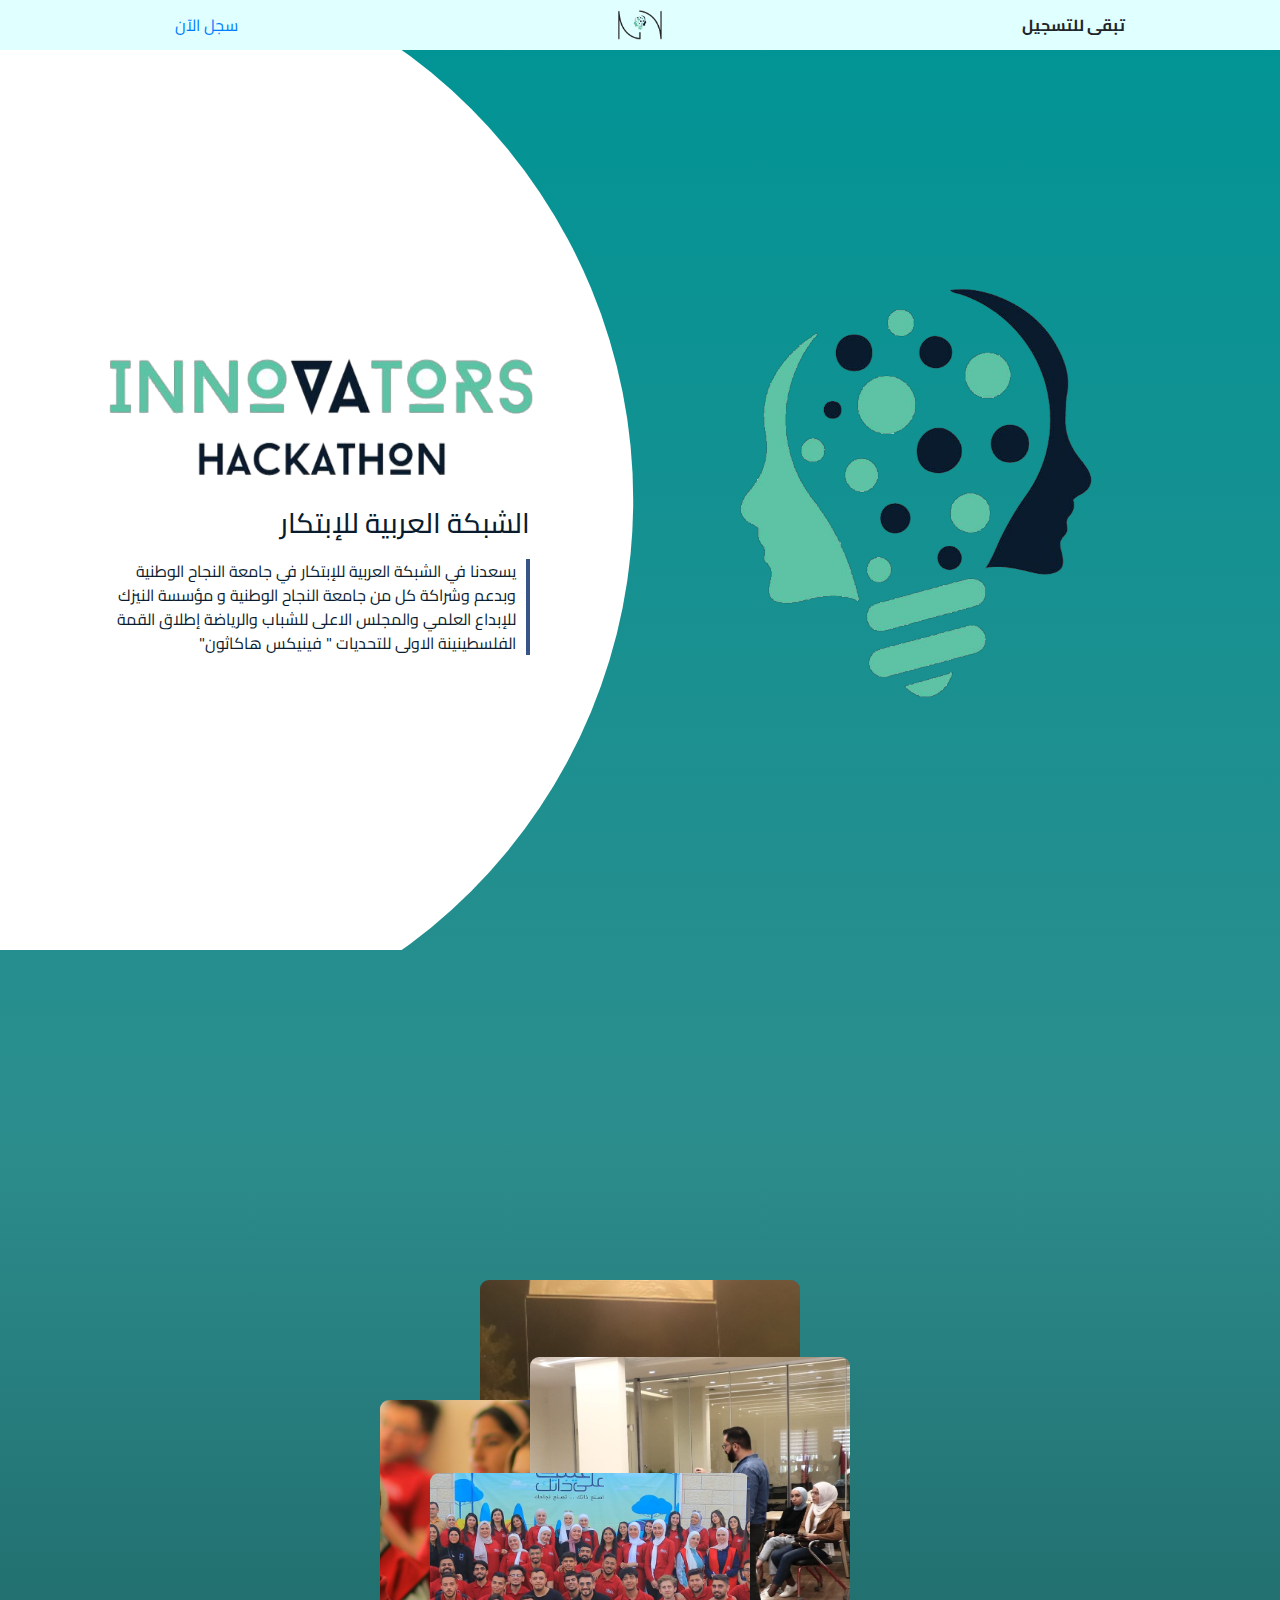
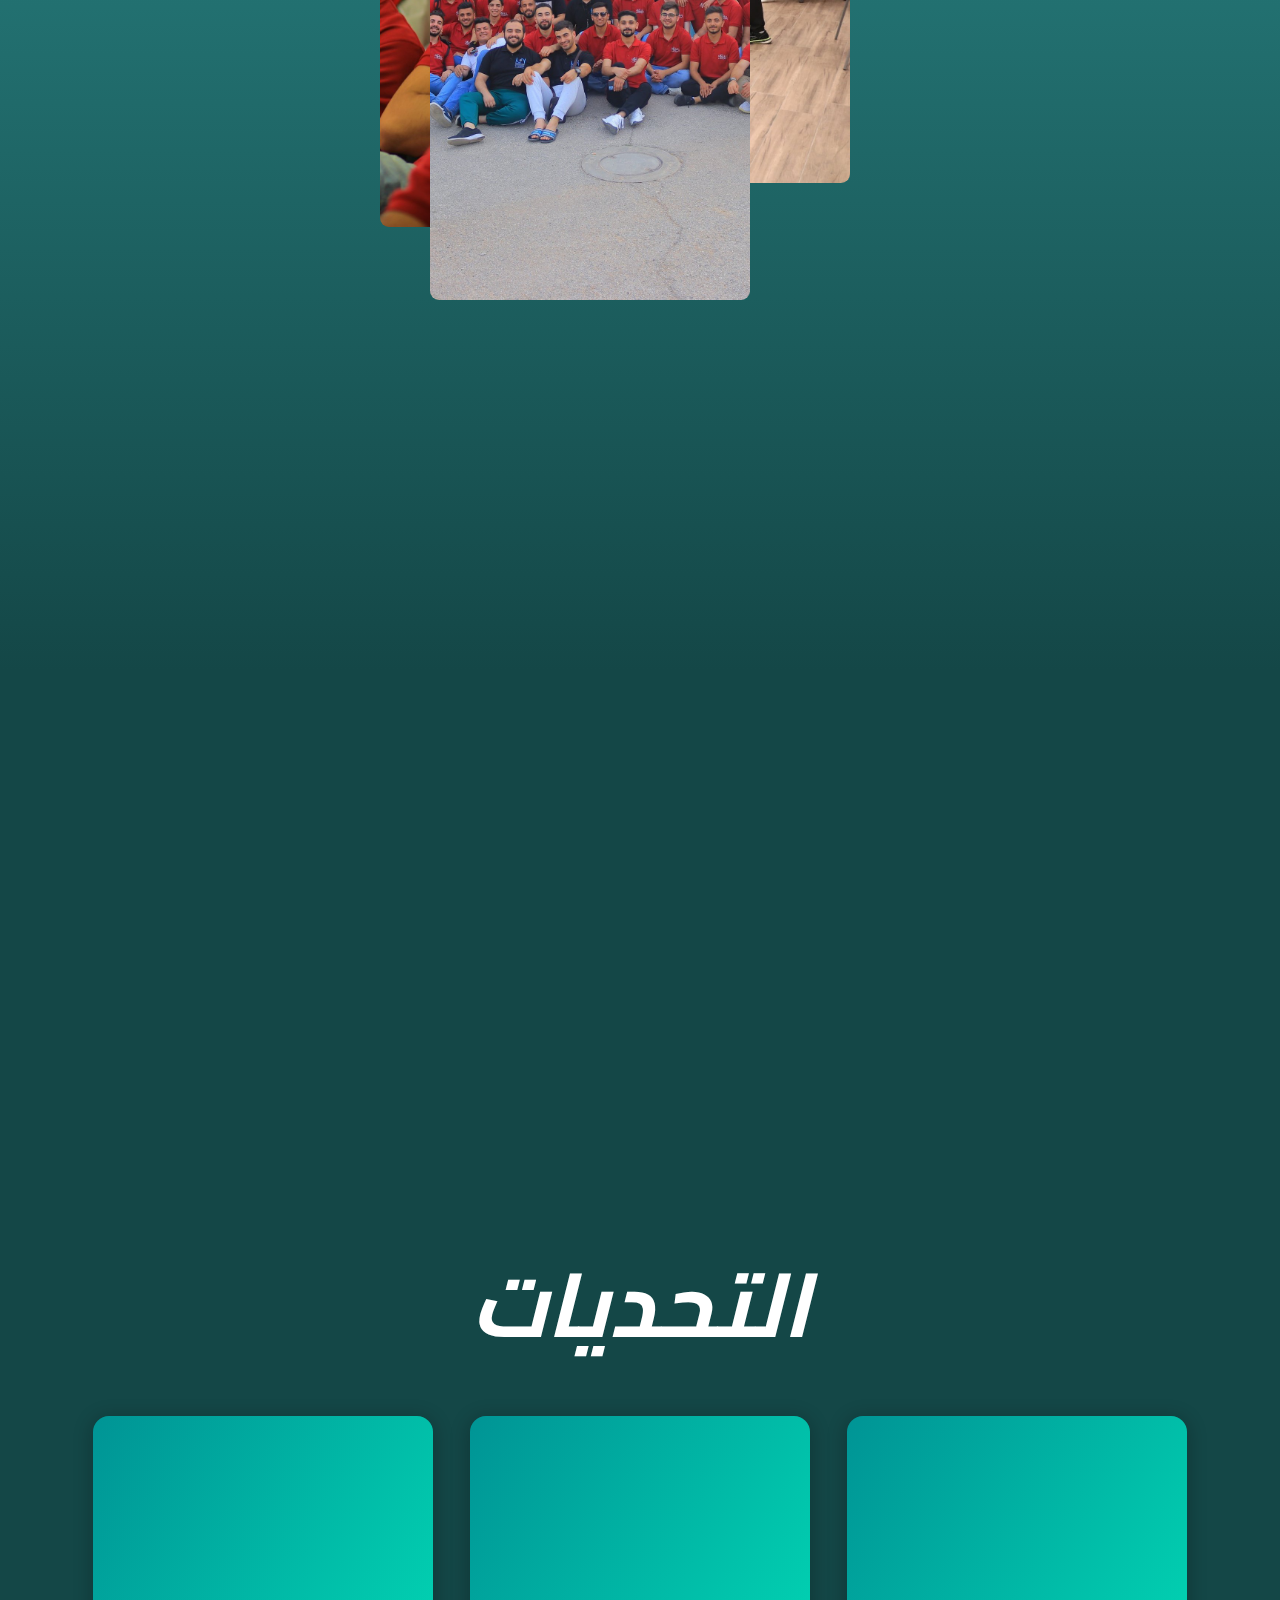
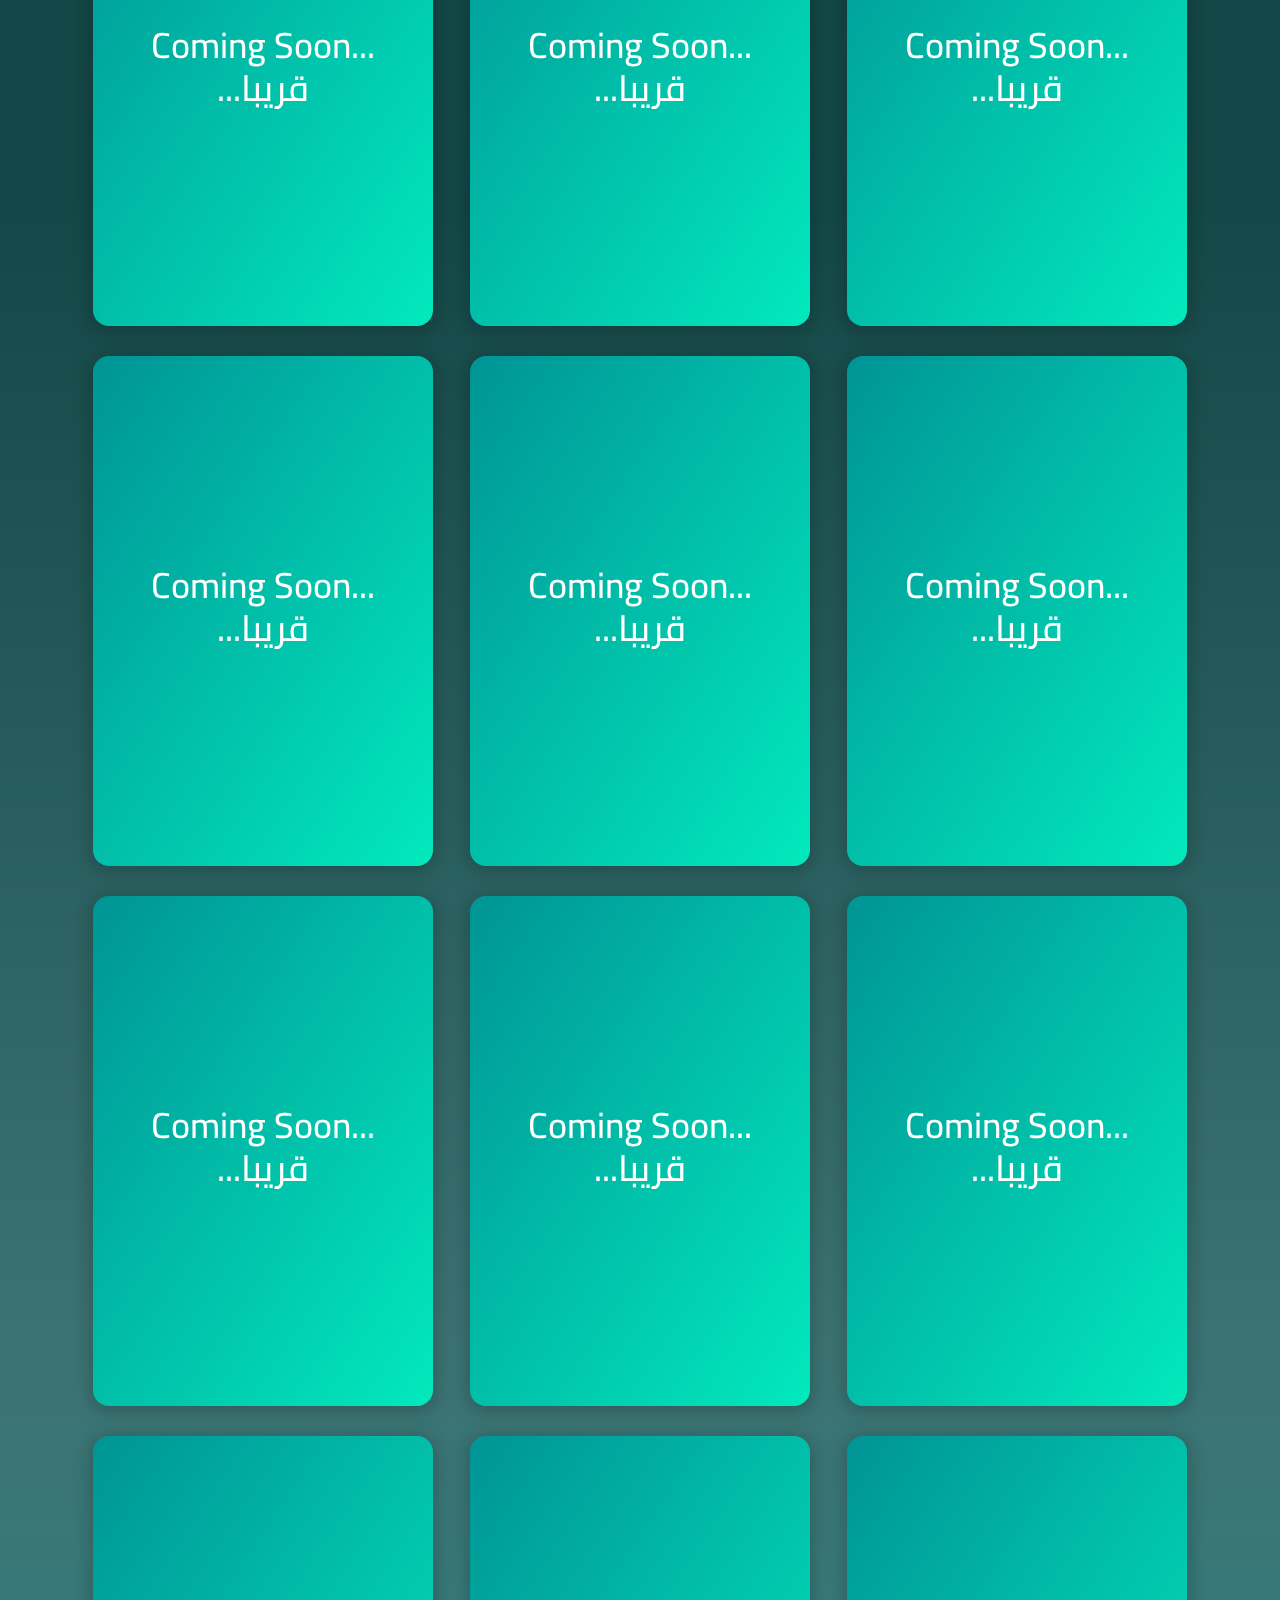
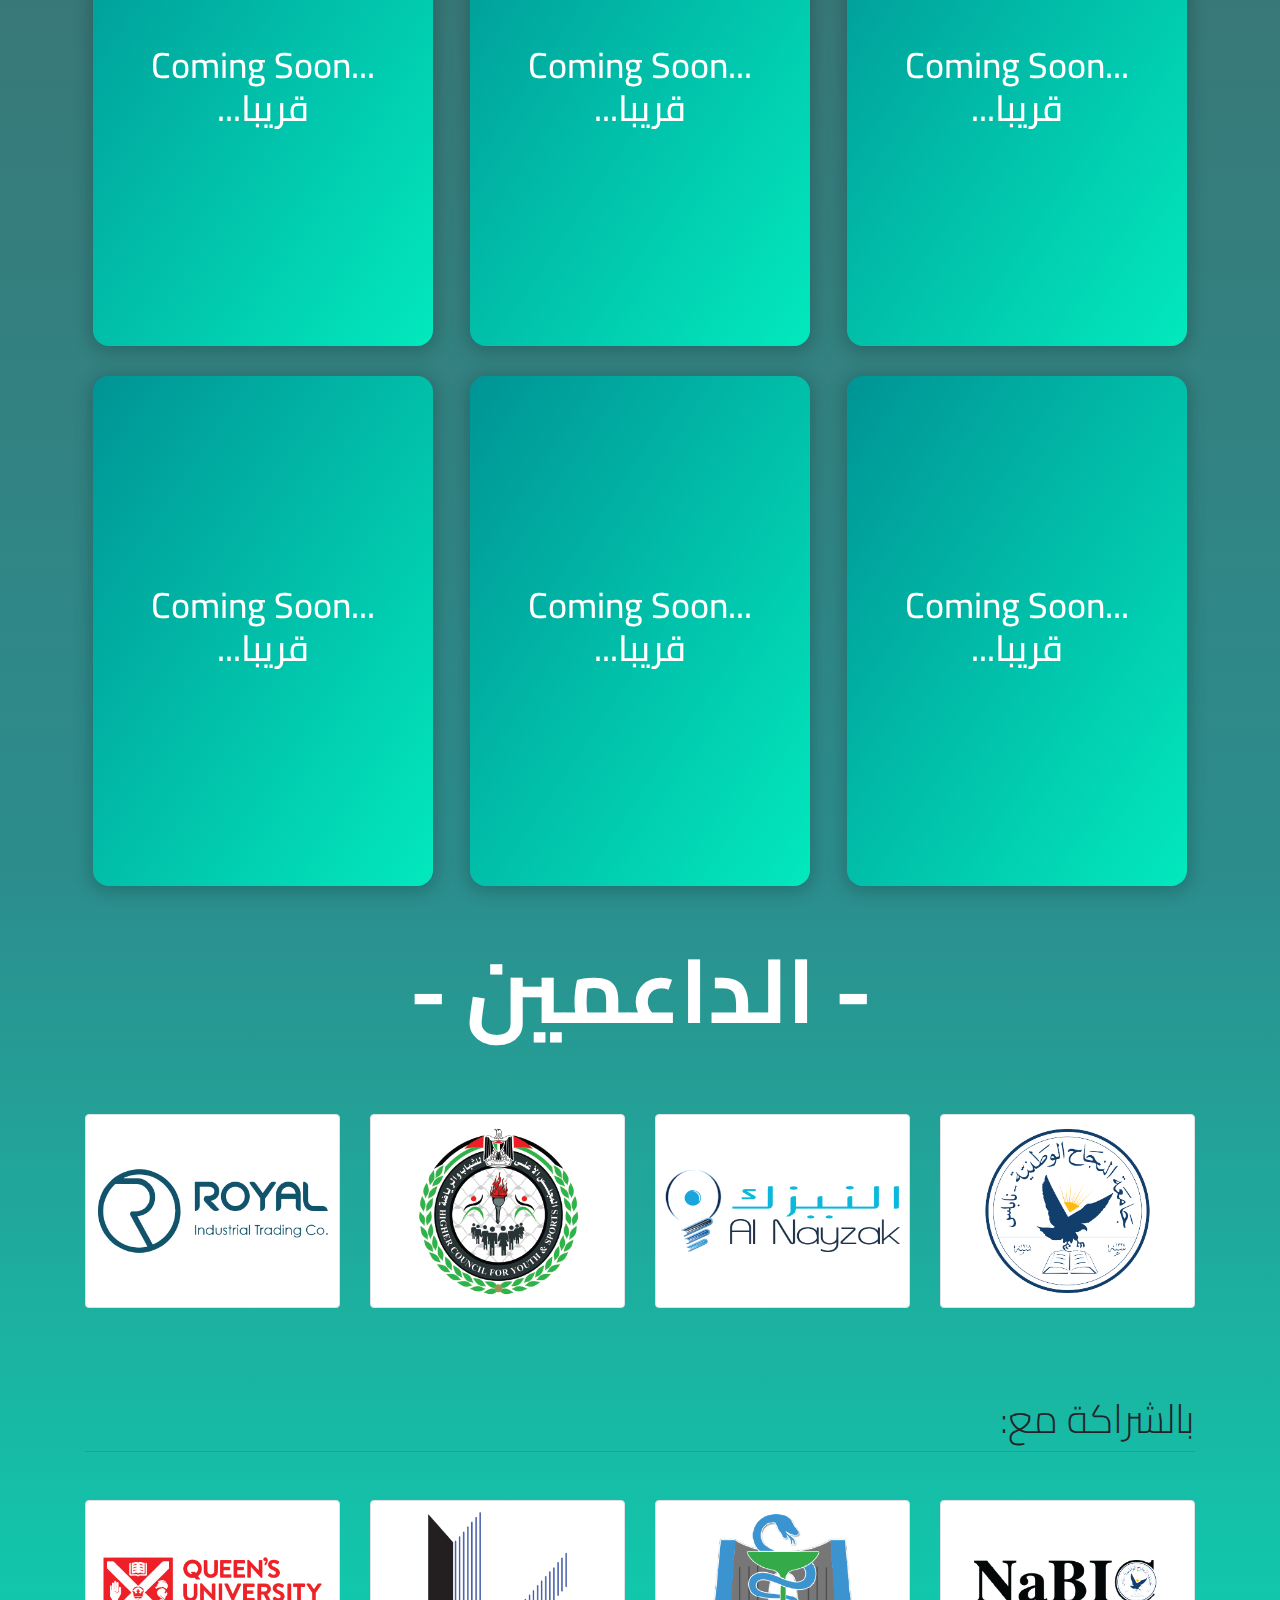
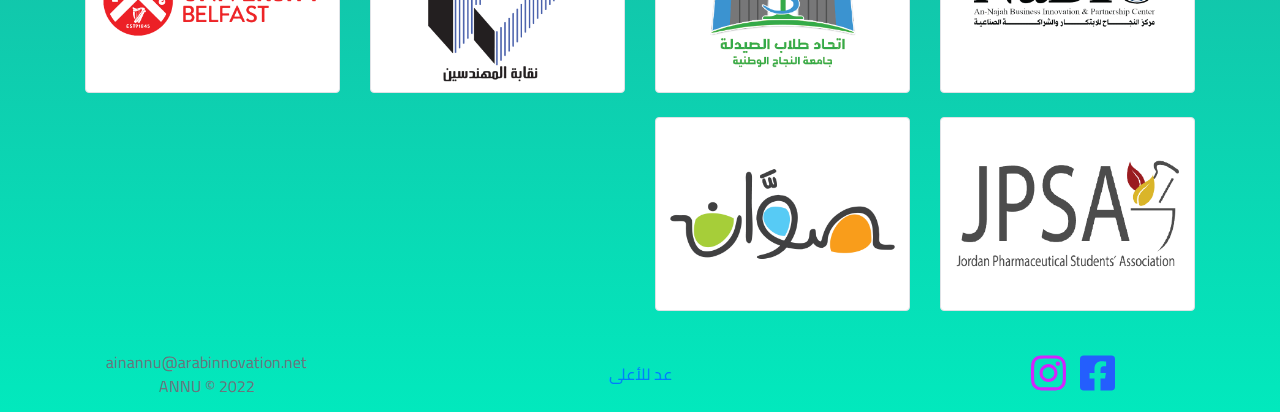
==== commit a5fde427: "added the new logo" ====
--- a/HackathonWebsite/index.html
+++ b/HackathonWebsite/index.html
@@ -37,7 +37,7 @@
             <strong>تبقى للتسجيل <span id="demo"> </span></strong>
         </div>
         <div>
-            <img class="logo"> الشبكة العربية للابتكار</img>
+            <img src="AINLOGO.png" class="logo" alt="الشبكة العربية للابتكار"></img>
         </div>
         <div>
             <a href="#challenges">سجل الآن</a>
@@ -49,11 +49,11 @@
     <div class="body2">   
         <div class="logoPannel">
             <div class="logo" >
-                <img class="logoImg Hcenter" src=" logo.png " >
+                <img class="logoImg Hcenter" src="LOGOH.png" >
             </div>
             <div class="text Vcenter">
                 <div>
-                    <h2 class="text-center Hackathon">INNOVATORS HACKATHON</h2><br>
+                    <img class="text-center Hackathon" src="HName.png" alt="INNOVATORS HACKATHON"><img><br>
                     <div class="infoTextBox">
                         <h3 class="text-left" style="padding-bottom: 10px">الشبكة العربية للإبتكار</h3>
                     
@@ -148,9 +148,11 @@
                                     <!-- <h3></h3> -->
                                 </div>
                                 <div class="cardBody">
-                                    <h3>تحدي الطيران</h3>
-                                    <p>في هذا التحدي رح نطير الي اعلى ما يمكن علشان هيك رح نقلع للعراق و فلسطين و بلاد الشام كلها و تركيا و اميركا و روسيا و سكتلندا</p>
-                                    <!-- <button></button> -->
+                                    <h3>jaadin</h3>
+                                    <h5 class="targetedPeople">الفئة المستهدفة: اي حد بعرف يستخدم كمبيوتر</h5>
+                                    <p class="intro">تحدي الحاسوب احسن جماعة بالجامعة كلها فوق راسكم كلكم كلهم غوالي ولكم حطهم على الجرح بطيب زهقنا يا خي كبرن </p>
+                                    <!-- <button></button> -->
+                                    <a href=""> سجل الان</a>
                                 </div>
                             </div>
                         </div>
@@ -657,7 +659,7 @@
         </div>
 
         <div class="goUp">
-            <a href=" # "onclick="goBlack()">عد للأعلى</a>
+            <a href="#">عد للأعلى</a>
         </div>
 
         <div class="CR">
--- a/HackathonWebsite/css/Challenges.css
+++ b/HackathonWebsite/css/Challenges.css
@@ -122,7 +122,7 @@
 }
 
 .cardBody {
-    padding: 30px;
+    padding: 25px;
 }
 
 .cardBody h3 {
--- a/HackathonWebsite/css/logosection.css
+++ b/HackathonWebsite/css/logosection.css
@@ -13,11 +13,12 @@
   align-items: center;
 }
 
-nav.logo{
+nav div .logo{
   font-weight: 700;
   text-decoration: none;
   letter-spacing:3px;
   font-size: 32px;
+  height: 30px;
 }
 nav {
   background-color: lightcyan;
@@ -61,14 +62,16 @@
 }
 
 .Hackathon{
- letter-spacing:6px;
+  letter-spacing:6px;
+  margin-right: 45px;
+  width: 560px;
 }
 
 .logoPannel .text{
     flex-grow: 4;
     /* margin-right: end; */
     width: 600px;
-    color: rgb(154, 41, 41);
+    color: #0a1b2d;
     position: static;
     margin-left: 70px;
 }
@@ -173,16 +176,41 @@
   .logoPannel .text h2{
     font-size: 55px;  
   }
+
+  .Hackathon{
+    letter-spacing:6px;
+    margin-right: 45px;
+    width: 450px;
+  }
+  
 }
     
 @media only screen and (max-width: 1150px)  {
   .body2::after{
     clip-path: circle(50.0% at 70px 50%);
     }
+
+  .Hackathon{
+    letter-spacing:6px;
+    margin-right: 20px;
+    width: 450px;
+  }
+
+  .infoTextBox{
+    margin-right: 30px;
+  }
 }  
   
 @media only screen and (max-width: 1050px) {
   
+
+  .Hackathon{
+    letter-spacing:6px;
+    margin-right: 0;
+    width: 360px;
+  }
+
+
   .body2::after{
     content: "";
     width: 100%;
@@ -196,7 +224,7 @@
   .logoPannel {
     display: flex;
     flex-direction: column;
-    row-gap: 60px;
+    row-gap: 40px;
     width: 360px;
   }
 
--- a/HackathonWebsite/css/text.css
+++ b/HackathonWebsite/css/text.css
@@ -13,6 +13,14 @@
     margin-top: 50px;
 }
 
+.targetedPeople{
+    opacity: 0.5;
+    font-size: 15px;
+}
+
+.intro{
+    font-size: 17px;
+}
 
 @media only screen and (max-width: 770px){
     .headerText{
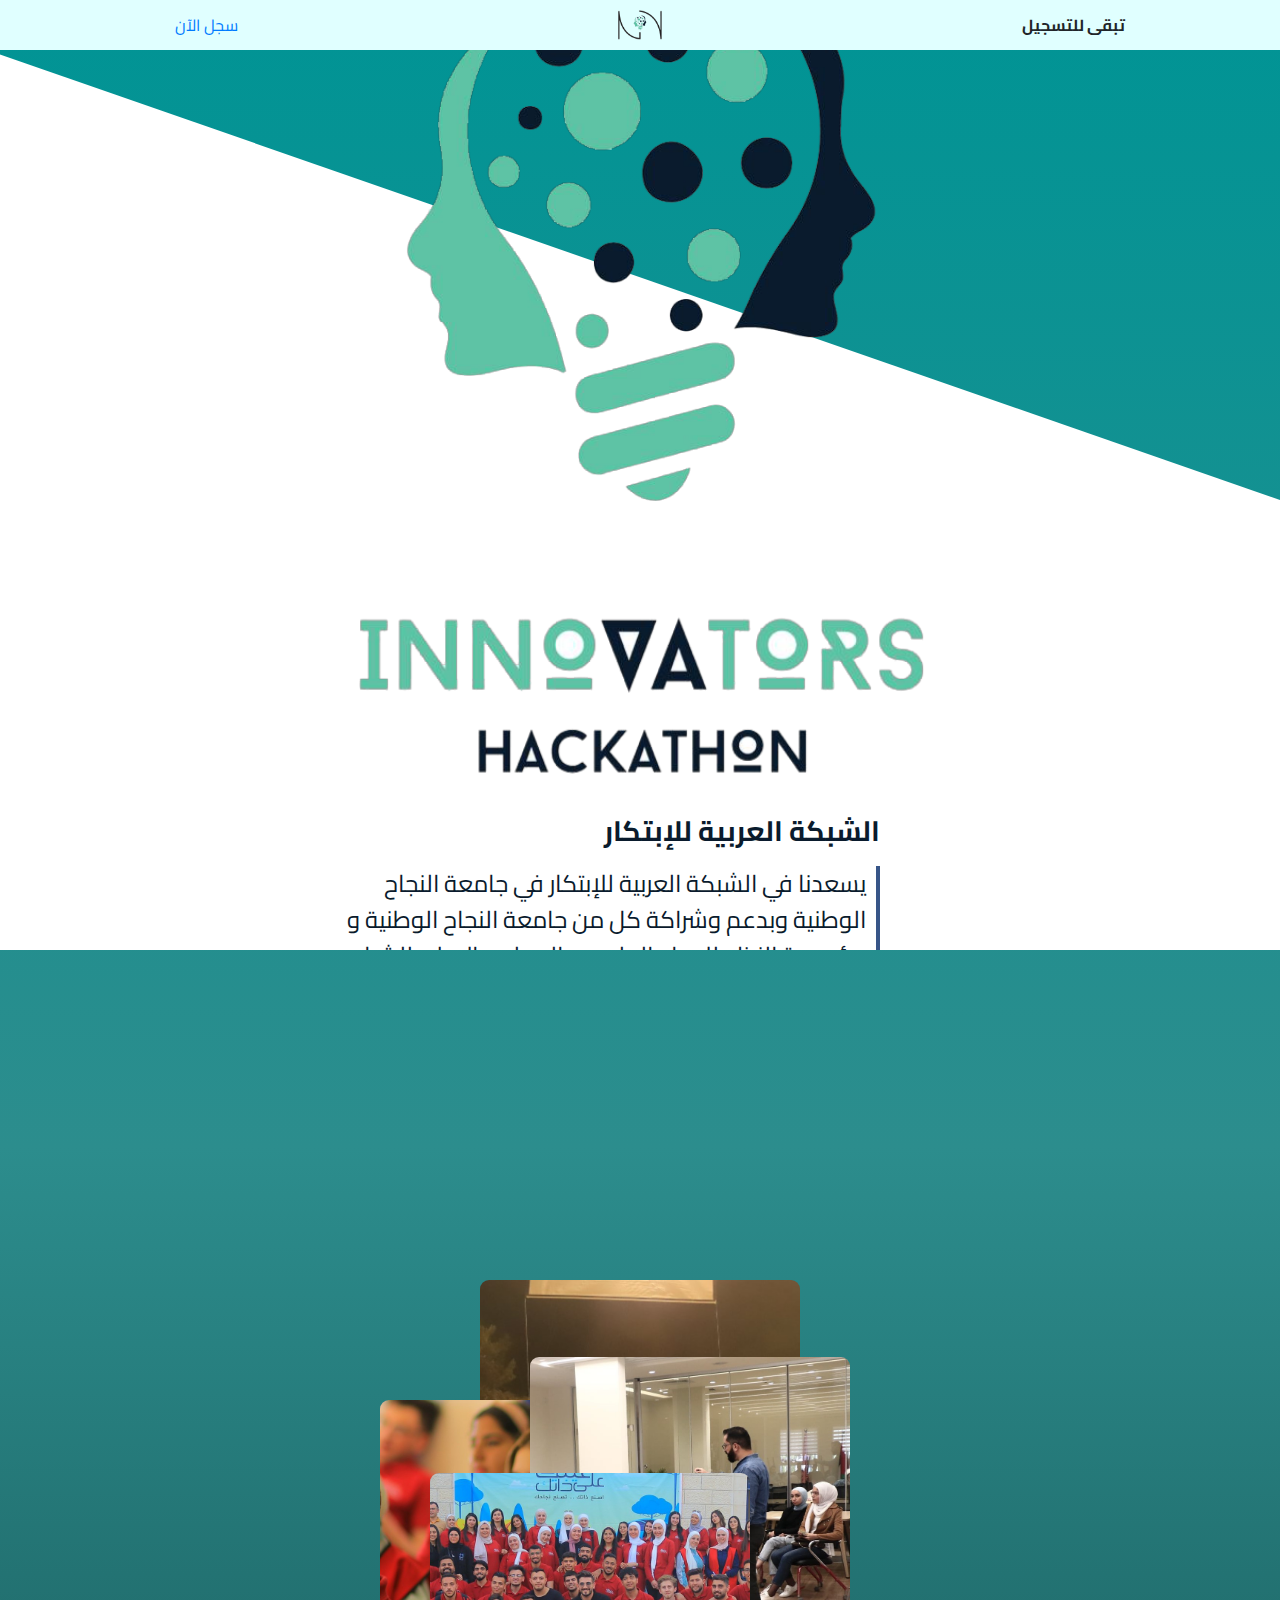
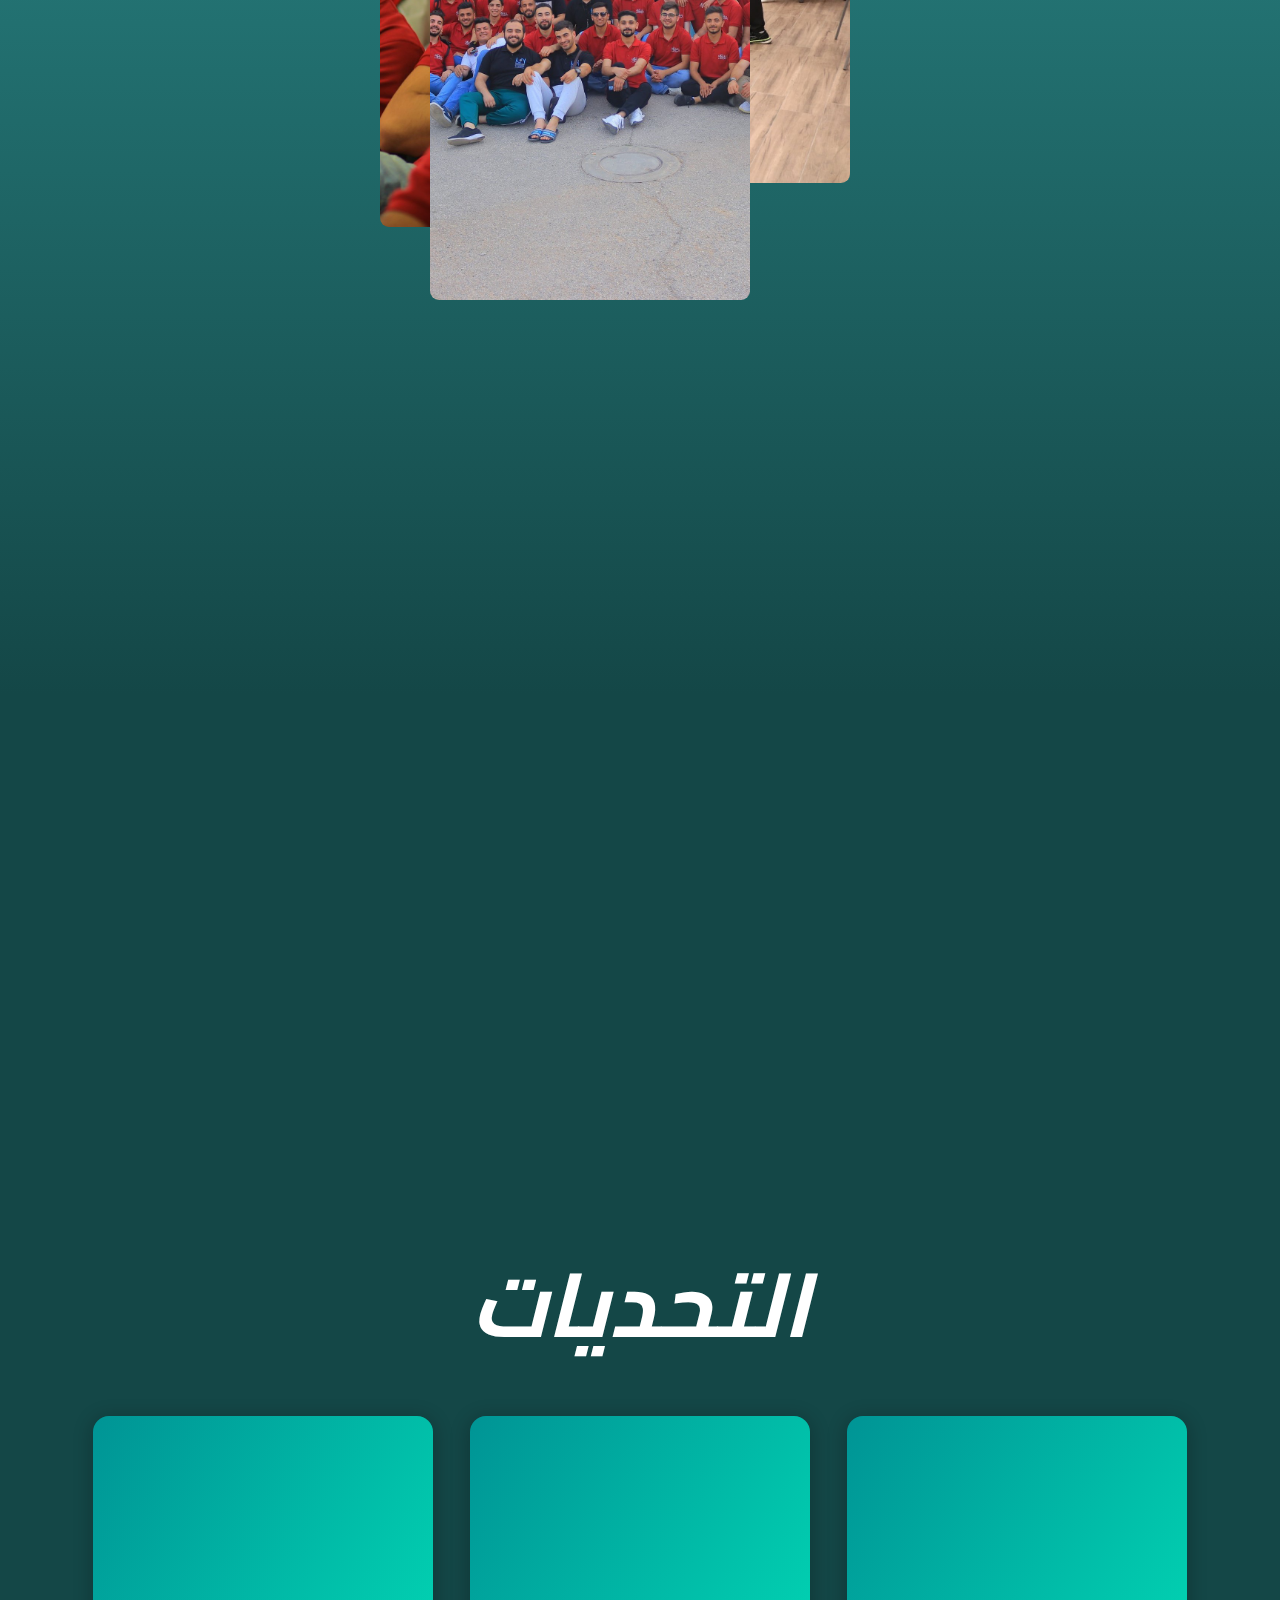
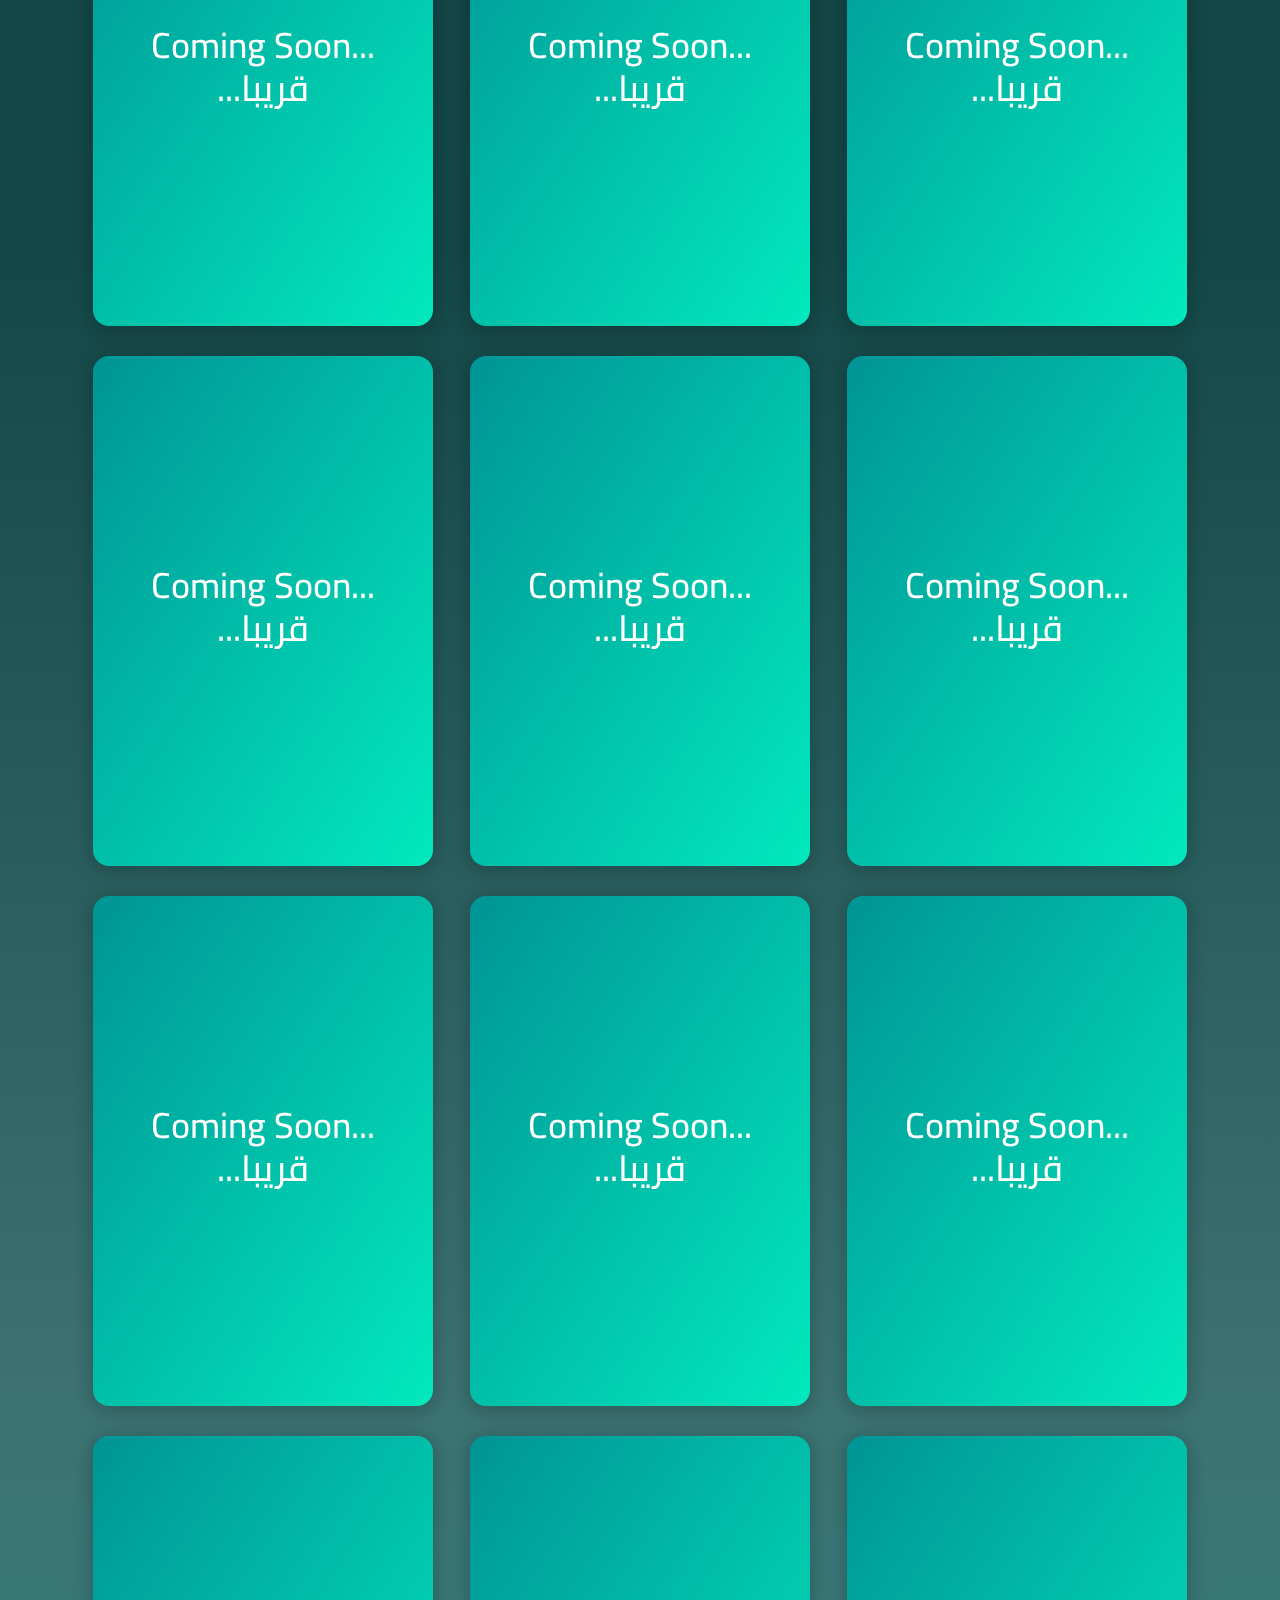
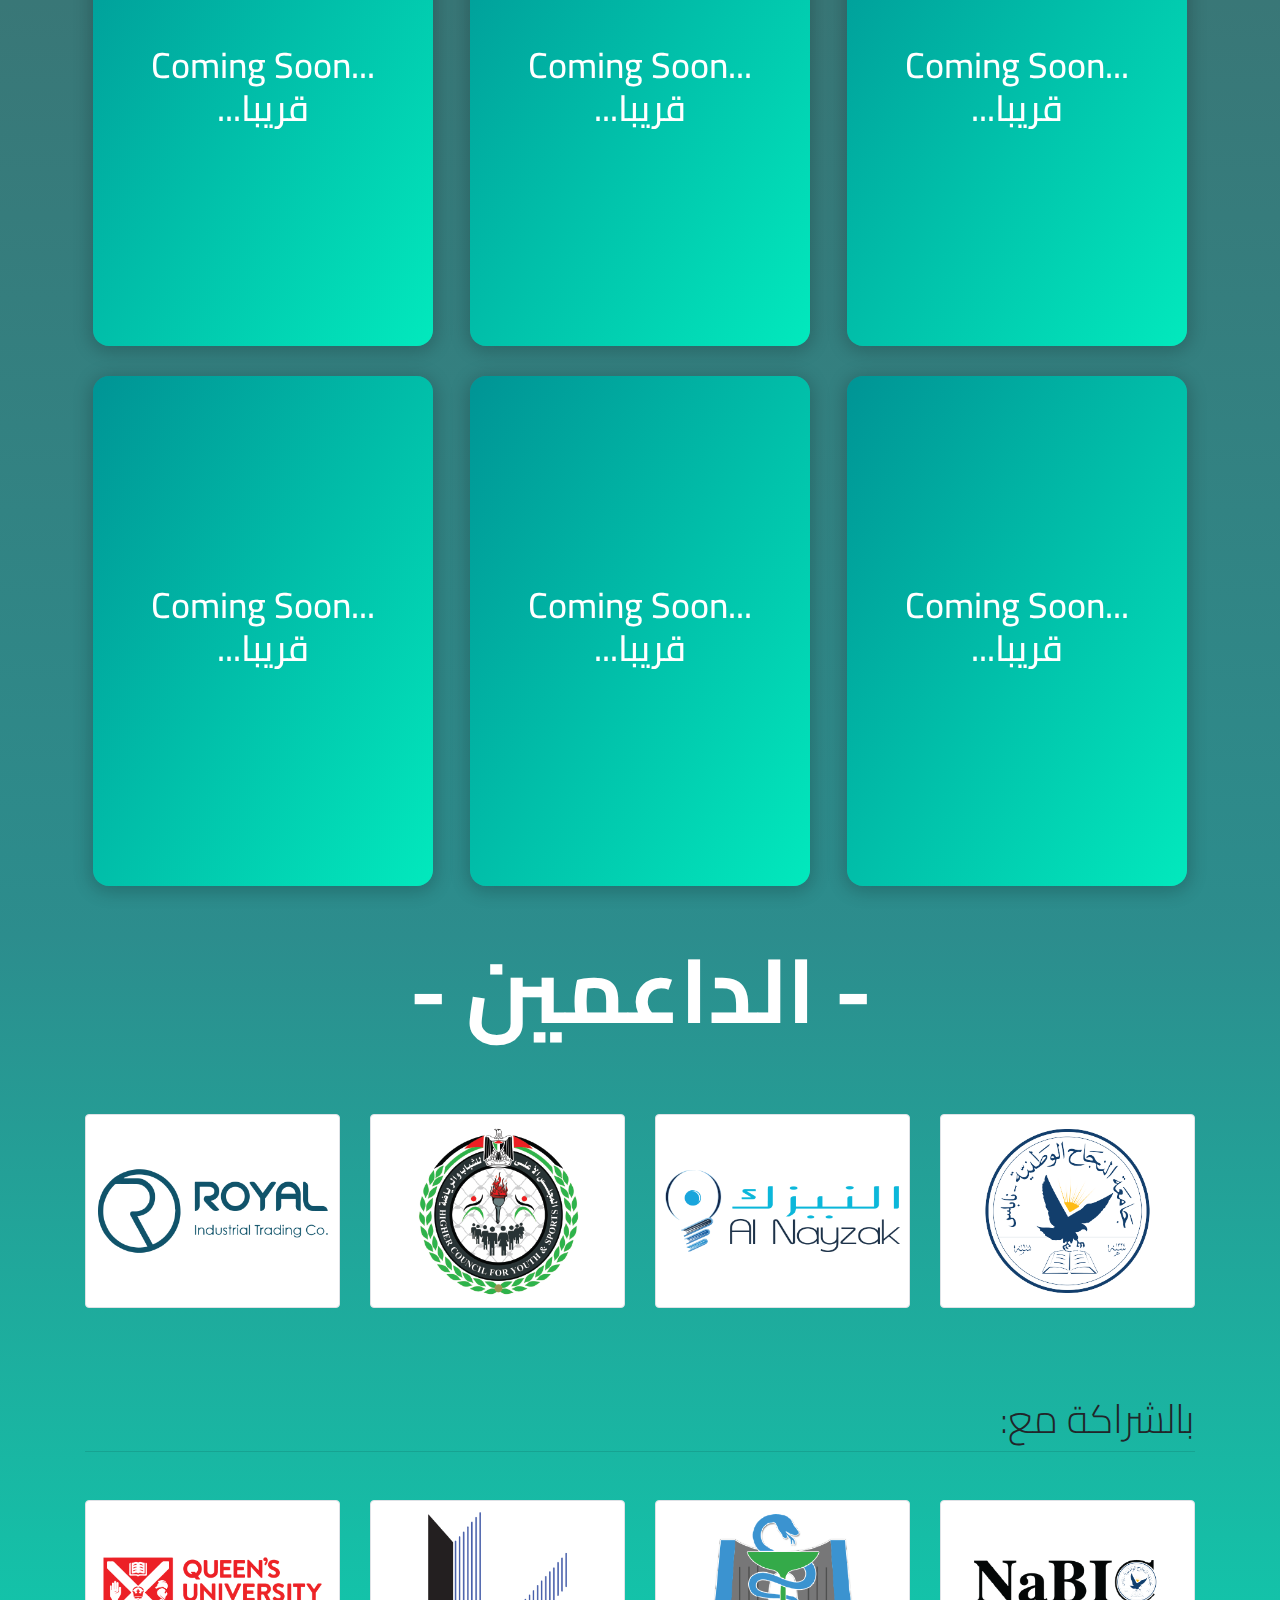
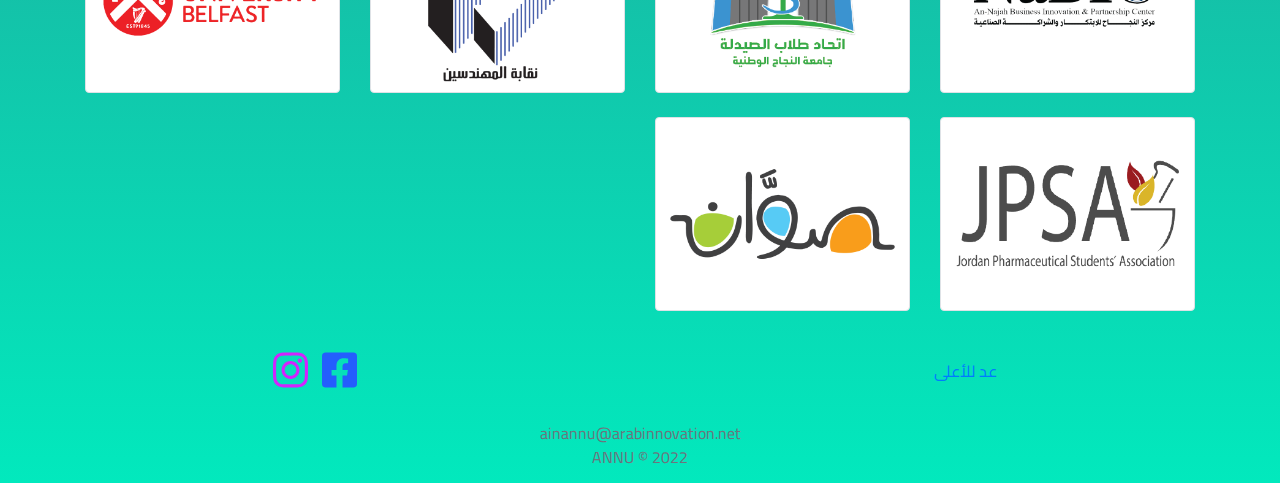
==== commit 1e345bce: "make it more responsive after the new logo" ====
--- a/HackathonWebsite/index.html
+++ b/HackathonWebsite/index.html
@@ -37,7 +37,7 @@
             <strong>تبقى للتسجيل <span id="demo"> </span></strong>
         </div>
         <div>
-            <img src="AINLOGO.png" class="logo" alt="الشبكة العربية للابتكار"></img>
+            <img src="img/AINLOGO.png" class="logo" alt="الشبكة العربية للابتكار"></img>
         </div>
         <div>
             <a href="#challenges">سجل الآن</a>
@@ -49,13 +49,14 @@
     <div class="body2">   
         <div class="logoPannel">
             <div class="logo" >
-                <img class="logoImg Hcenter" src="LOGOH.png" >
+                <img class="logoImg Hcenter" src="img/LOGOH.png" >
             </div>
             <div class="text Vcenter">
                 <div>
-                    <img class="text-center Hackathon" src="HName.png" alt="INNOVATORS HACKATHON"><img><br>
+                    <img class="text-center Hackathon" src="img/HName.png" alt="INNOVATORS HACKATHON"><img><br>
                     <div class="infoTextBox">
-                        <h3 class="text-left" style="padding-bottom: 10px">الشبكة العربية للإبتكار</h3>
+                        <h3 class="text-left" style="    padding-bottom: 10px;
+                        font-weight: bolder;">الشبكة العربية للإبتكار</h3>
                     
                         <p>يسعدنا في الشبكة العربية للإبتكار في جامعة النجاح الوطنية وبدعم وشراكة كل من جامعة النجاح الوطنية و مؤسسة النيزك للإبداع العلمي والمجلس الاعلى للشباب والرياضة إطلاق القمة الفلسطينينة الاولى للتحديات "
                         فينيكس هاكاثون" </p>
@@ -83,31 +84,31 @@
         <div class="imageShowContainer">
             <div class="imageShow">
                 <div id="lastClone" class="imageBox">
-                    <img src="4P.jpg" class="slideImage">
+                    <img src="img/4P.jpg" class="slideImage">
                     <p class="underText">نشاط عين سنة 1999</p>
                 </div>
                 <div class="image1 imageBox">
-                    <img src="1P.jpg" class="slideImage">
+                    <img src="img/1P.jpg" class="slideImage">
                     <p class="underText">نشاط عين سنة 1999</p>
                 </div>
                 <div class="image2 imageBox">
-                    <img src="2P.jpg" class="slideImage">
+                    <img src="img/2P.jpg" class="slideImage">
                     <p class="underText">نشاط عين سنة 1999</p>
                 </div>
                 <div class="image3 imageBox">
-                    <img src="3P.jpg" class="slideImage">
+                    <img src="img/3P.jpg" class="slideImage">
                     <p class="underText">نشاط عين سنة 1999</p>
                 </div>
                 <div class="image4 imageBox">
-                    <img src="4P.jpg" class="slideImage">
+                    <img src="img/4P.jpg" class="slideImage">
                     <p class="underText">نشاط عين سنة 1999</p>
                 </div>
                 <div id ="firstClone" class="imageBox">
-                    <img src="1P.jpg" class="slideImage">
+                    <img src="img/1P.jpg" class="slideImage">
                     <p class="underText">نشاط عين سنة 1999</p>
                 </div>
                 <div id="secondClone" class="imageBox">
-                    <img src="2P.jpg" class="slideImage">
+                    <img src="img/2P.jpg" class="slideImage">
                     <p class="underText">نشاط عين سنة 1999</p>
                 </div>
             </div>
@@ -144,7 +145,7 @@
                         <div class="cardFace cardFace--back">
                             <div class="cardContent">
                                 <div class="cardHeader">
-                                    <img src="arc.jpeg" alt="" class="innerImage"/>
+                                    <img src="img/arc.jpeg" alt="" class="innerImage"/>
                                     <!-- <h3></h3> -->
                                 </div>
                                 <div class="cardBody">
@@ -174,7 +175,7 @@
                         <div class="cardFace cardFace--back">
                             <div class="cardContent">
                                 <div class="cardHeader">
-                                    <img src="arc.jpeg" alt="" class="innerImage"/>
+                                    <img src="img/arc.jpeg" alt="" class="innerImage"/>
                                     <!-- <h3></h3> -->
                                 </div>
                                 <div class="cardBody">
@@ -202,7 +203,7 @@
                         <div class="cardFace cardFace--back">
                             <div class="cardContent">
                                 <div class="cardHeader">
-                                    <img src="arc.jpeg" alt="" class="innerImage"/>
+                                    <img src="img/arc.jpeg" alt="" class="innerImage"/>
                                     <!-- <h3></h3> -->
                                 </div>
                                 <div class="cardBody">
@@ -230,7 +231,7 @@
                         <div class="cardFace cardFace--back">
                             <div class="cardContent">
                                 <div class="cardHeader">
-                                    <img src="arc.jpeg" alt="" class="innerImage"/>
+                                    <img src="img/arc.jpeg" alt="" class="innerImage"/>
                                     <!-- <h3></h3> -->
                                 </div>
                                 <div class="cardBody">
@@ -575,24 +576,24 @@
 
             <div class="col-lg-3 col-md-4 col-6">
                 <div class="d-block mb-4 h-100">
-                    <img class="img-fluid img-thumbnail" src="4.png" alt="">
-                </div>
-            </div>
-            <div class="col-lg-3 col-md-4 col-6">
-                <div class="d-block mb-4 h-100">
-                    <img class="img-fluid img-thumbnail" src="3.png" alt="">
-                </div>
-            </div>
-            <div class="col-lg-3 col-md-4 col-6">
-                <div class="d-block mb-4 h-100">
-                    <img class="img-fluid img-thumbnail" src="2.png" alt="">
-                </div>
-            </div>
-
-
-            <div class="col-lg-3 col-md-4 col-6">
-                <div class="d-block mb-4 h-100">
-                    <img class="img-fluid img-thumbnail" src="5.png" alt="">
+                    <img class="img-fluid img-thumbnail" src="img/4.png" alt="">
+                </div>
+            </div>
+            <div class="col-lg-3 col-md-4 col-6">
+                <div class="d-block mb-4 h-100">
+                    <img class="img-fluid img-thumbnail" src="img/3.png" alt="">
+                </div>
+            </div>
+            <div class="col-lg-3 col-md-4 col-6">
+                <div class="d-block mb-4 h-100">
+                    <img class="img-fluid img-thumbnail" src="img/2.png" alt="">
+                </div>
+            </div>
+
+
+            <div class="col-lg-3 col-md-4 col-6">
+                <div class="d-block mb-4 h-100">
+                    <img class="img-fluid img-thumbnail" src="img/5.png" alt="">
                 </div>
             </div>
 
@@ -613,32 +614,32 @@
 
             <div class="col-lg-3 col-md-4 col-6">
                 <div class="d-block mb-4 h-100">
-                    <img class="img-fluid img-thumbnail" src="6.png" alt="">
-                </div>
-            </div>
-            <div class="col-lg-3 col-md-4 col-6">
-                <div class="d-block mb-4 h-100">
-                    <img class="img-fluid img-thumbnail" src="7.png" alt="">
-                </div>
-            </div>
-            <div class="col-lg-3 col-md-4 col-6">
-                <div class="d-block mb-4 h-100">
-                    <img class="img-fluid img-thumbnail" src="8.png" alt="">
-                </div>
-            </div>
-            <div class="col-lg-3 col-md-4 col-6">
-                <div class="d-block mb-4 h-100">
-                    <img class="img-fluid img-thumbnail" src="9.png" alt="">
-                </div>
-            </div>
-            <div class="col-lg-3 col-md-4 col-6">
-                <div class="d-block mb-4 h-100">
-                    <img class="img-fluid img-thumbnail" src="10.png" alt="">
-                </div>
-            </div>
-            <div class="col-lg-3 col-md-4 col-6">
-                <div class="d-block mb-4 h-100">
-                    <img class="img-fluid img-thumbnail" src="11.png" alt="">
+                    <img class="img-fluid img-thumbnail" src="img/6.png" alt="">
+                </div>
+            </div>
+            <div class="col-lg-3 col-md-4 col-6">
+                <div class="d-block mb-4 h-100">
+                    <img class="img-fluid img-thumbnail" src="img/7.png" alt="">
+                </div>
+            </div>
+            <div class="col-lg-3 col-md-4 col-6">
+                <div class="d-block mb-4 h-100">
+                    <img class="img-fluid img-thumbnail" src="img/8.png" alt="">
+                </div>
+            </div>
+            <div class="col-lg-3 col-md-4 col-6">
+                <div class="d-block mb-4 h-100">
+                    <img class="img-fluid img-thumbnail" src="img/9.png" alt="">
+                </div>
+            </div>
+            <div class="col-lg-3 col-md-4 col-6">
+                <div class="d-block mb-4 h-100">
+                    <img class="img-fluid img-thumbnail" src="img/10.png" alt="">
+                </div>
+            </div>
+            <div class="col-lg-3 col-md-4 col-6">
+                <div class="d-block mb-4 h-100">
+                    <img class="img-fluid img-thumbnail" src="img/11.png" alt="">
                 </div>
             </div>
 
--- a/HackathonWebsite/css/logosection.css
+++ b/HackathonWebsite/css/logosection.css
@@ -132,76 +132,93 @@
 }
 
 
-@media only screen and (max-width: 1380px)  {
+
+ @media only screen and (max-width: 1708px) {
+ 
+   .Hackathon{
+      letter-spacing:6px;
+      margin-right: 0;
+      width: 600px;
+    }
+  
+  
+    .body2::after{
+      content: "";
+      width: 100%;
+      height: 100%;
+      background: white;
+      position: absolute;
+      z-index: -1;
+      clip-path: polygon(0 .5%, 100% 50%, 100% 100%, 0% 100%);
+    }
+  
+    .logoPannel {
+      display: flex;
+      flex-direction: column;
+      row-gap: 40px;
+      width: 600px;
+      align-items: center;
+      justify-content: center;
+    }
+    
+  
+    .logoPannel .text{
+      width: 600px;
+      margin-left: 0;
    
-  .logoPannel .text{
-    width: 450px;
-    margin-left: 0;
-  }
-
-  .body2::after{
-    clip-path: circle(50.0% at 80px 50%);
-  }
-
-  .logoImg{
-    width: 450px;
-  }
-  
-  .infoTextBox{
-    /* margin-right: 50px; */
-    /* width: 400px; */
-  }
-
-  .logoPannel{
-      column-gap: 100px;
-  }
-
-  .logoPannel .logo {
-    width:450px;
-    margin-left: 0;
-    /* margin-left: 50px; */
-  }
-    /* .logoPannel .logo img {
-      margin-right: -.5cm;
-      width: 100%;
+    }
+  
+    .logoImg{
+      width: 350px;
+    }
+  
+    .logoPannel .logo {
+      width: 600px;
+      margin-left: 0;
+      /* margin-left: 50px; */
       align-self: center;
+    }
     
-    } */
-  /* .logoPannel .text{
-    margin-left: -.5cm;
-    width: 40%;
-    overflow: hidden;
-    } */
-
-  .logoPannel .text h2{
-    font-size: 55px;  
-  }
-
-  .Hackathon{
-    letter-spacing:6px;
-    margin-right: 45px;
-    width: 450px;
-  }
-  
-}
+    .logoPannel .logo .Hcenter {
+      width: 600px;
+      margin-left: 0;
+      /* margin-left: 50px; */
+      align-self: center;
+    }
+  
+    .infoTextBox{
+      width: 550px;
+      font-size: x-large;
+    }
+  
+    .logoPannel .text h2{
+      font-size: 80px;  
+    }
+  
+  
+    .goUp{ 
+      grid-area: goUp;
+    }
     
-@media only screen and (max-width: 1150px)  {
-  .body2::after{
-    clip-path: circle(50.0% at 70px 50%);
-    }
-
-  .Hackathon{
-    letter-spacing:6px;
-    margin-right: 20px;
-    width: 450px;
-  }
-
-  .infoTextBox{
-    margin-right: 30px;
-  }
-}  
-  
-@media only screen and (max-width: 1050px) {
+    .socials{
+      grid-area: socials;
+    }
+  
+    .CR{
+      grid-area: CR;
+  
+    }
+  
+    footer{
+      grid-template-columns: 1fr 1fr;
+      grid-template-areas:
+      "goUp socials"
+      "CR CR"
+      ;
+    }
+  }
+  
+/* @media only screen and (max-width: 1050px)and (min-width: 769px)  {
   
 
   .Hackathon{
@@ -229,12 +246,7 @@
   }
 
   .logoPannel .text{
-    /* display: inline-flex;
-    flex-direction: column;
-    padding-top: 70px;
-    width: fit-content;
-    justify-content: center;
-    align-items: baseline; */
+  
     width: 350px;
   }
 
@@ -245,7 +257,7 @@
   .logoPannel .logo {
     width:350px;
     margin-left: 0;
-    /* margin-left: 50px; */
+  
   }
 
   .infoTextBox{
@@ -278,4 +290,4 @@
     "CR CR"
     ;
   }
-}+} */